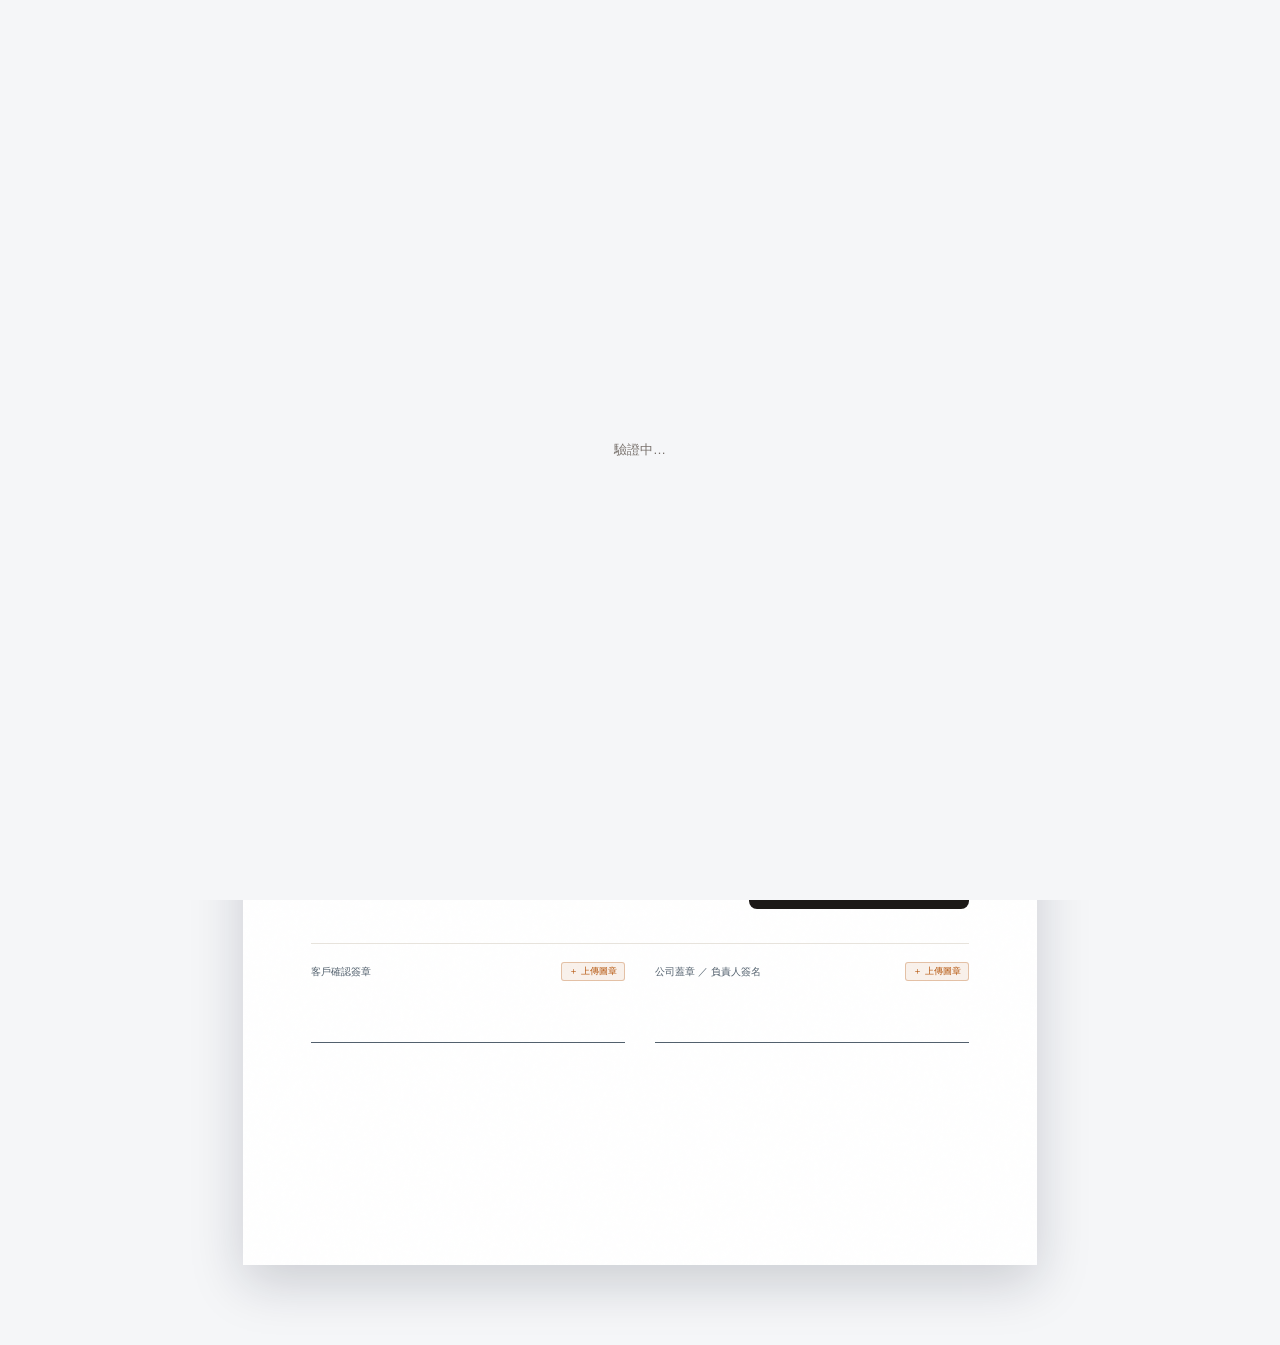
==== index.html @ 14b31a94 "Refresh system UI design" ====
<!DOCTYPE html>
<html lang="zh-TW">
<head>
<meta charset="UTF-8">
<meta http-equiv="Content-Security-Policy" content="default-src 'self' https://*.firebaseapp.com https://*.googleapis.com https://*.gstatic.com https://cdnjs.cloudflare.com https://unpkg.com https://fonts.googleapis.com https://fonts.gstatic.com; script-src 'self' 'unsafe-inline' https://*.gstatic.com https://cdnjs.cloudflare.com https://unpkg.com; style-src 'self' 'unsafe-inline' https://fonts.googleapis.com; img-src 'self' data: blob:; connect-src 'self' https://*.googleapis.com https://*.firebaseio.com wss://*.firebaseio.com https://firestore.googleapis.com; worker-src blob:;">
<meta name="viewport" content="width=device-width, initial-scale=1.0">
<title>報價單產生器</title>
<link href="https://fonts.googleapis.com/css2?family=Noto+Serif+TC:wght@400;500;600;700&family=Noto+Sans+TC:wght@300;400;500;600&family=DM+Serif+Display&family=Playfair+Display:wght@400;600;700&family=Lora:wght@400;500;600&family=Source+Serif+4:wght@300;400;600&family=IBM+Plex+Sans:wght@300;400;500;600&family=IBM+Plex+Mono:wght@400;500&family=Spectral:wght@300;400;600&family=Crimson+Pro:wght@300;400;600&display=swap" rel="stylesheet">
<style>
/* ========== ROOT ========== */
:root {
  --bg: #eeeae4;
  --panel: #1c1917;
  --panel2: #292524;
  --paper: #fdfcfb;
  --ink: #1c1917;
  --ink2: #57534e;
  --ink3: #a8a29e;
  --line: #e7e3dc;
  --acc: #b45309;
  --acc2: #d97706;
  --danger: #dc2626;
  --shadow-lg: 0 8px 12px -2px rgba(0,0,0,.1), 0 24px 56px -8px rgba(0,0,0,.18);
  --r: 6px;
  --font-body: 'Noto Sans TC', 'Microsoft JhengHei', sans-serif;
  --font-serif: 'Noto Serif TC', 'PMingLiU', serif;
  --t-acc: #b45309;
  --t-head-bg: #1c1917;
  --t-head-fg: #fdfcfb;
  --t-line: #c9bfb0;
  --t-title-color: #1c1917;
}
* { box-sizing: border-box; margin: 0; padding: 0; }
body { font-family: var(--font-body); background: var(--bg); color: var(--ink); font-size: 13px; line-height: 1.55; min-height: 100vh; }
::-webkit-scrollbar { width: 6px; height: 6px; }
::-webkit-scrollbar-track { background: transparent; }
::-webkit-scrollbar-thumb { background: #c4bdb6; border-radius: 3px; }

/* ========== TOP BAR ========== */
.topbar {
  background: var(--panel); color: #fafaf9;
  padding: 0 24px; height: 50px;
  display: flex; justify-content: space-between; align-items: center;
  position: sticky; top: 0; z-index: 300;
  border-bottom: 1px solid rgba(255,255,255,.05);
}
.topbar-brand { display: flex; align-items: center; gap: 8px; font-size: 13px; font-weight: 500; color: #e7e5e4; }
.topbar-brand svg { opacity:.6; }
.topbar-actions { display: flex; gap: 7px; align-items: center; }

.btn {
  display: inline-flex; align-items: center; gap: 5px;
  padding: 6px 13px; border-radius: var(--r); border: none;
  font-size: 12px; font-weight: 500; cursor: pointer;
  transition: all .15s; font-family: inherit; white-space: nowrap;
}
.btn-ghost { background: rgba(255,255,255,.07); color: #d6d3d1; border: 1px solid rgba(255,255,255,.12); }
.btn-ghost:hover { background: rgba(255,255,255,.14); color: #fafaf9; }
.btn-amber { background: var(--acc); color: white; }
.btn-amber:hover { background: var(--acc2); }
.btn-red { background: rgba(220,38,38,.12); color: #fca5a5; border: 1px solid rgba(220,38,38,.3); }
.btn-red:hover { background: var(--danger); color: white; }
.btn-sm { padding: 4px 10px; font-size: 11px; }
.btn-green { background: rgba(5,150,105,.15); color: #6ee7b7; border: 1px solid rgba(5,150,105,.4); }
.btn-green:hover { background: #059669; color: white; }

.topbar-nav { display: flex; gap: 2px; }
.nav-tab { padding: 6px 14px; border-radius: var(--r); font-size: 12px; font-weight: 500; color: #a8a29e; cursor: pointer; transition: .15s; text-decoration: none; border: 1px solid transparent; }
.nav-tab:hover { color: #e7e5e4; background: rgba(255,255,255,.06); }
.nav-tab.active { color: var(--acc2); border-color: rgba(217,119,6,.3); background: rgba(180,83,9,.12); }

/* ========== TOOLBAR ========== */
.toolbar {
  background: var(--panel2); padding: 0 24px; height: 42px;
  display: flex; align-items: center;
  position: sticky; top: 50px; z-index: 290;
  border-bottom: 1px solid rgba(255,255,255,.05);
  overflow-x: auto; scrollbar-width: none;
}
.toolbar::-webkit-scrollbar { display: none; }
.tg { display: flex; align-items: center; gap: 5px; padding: 0 13px; border-right: 1px solid rgba(255,255,255,.08); height: 100%; flex-shrink: 0; }
.tg:last-child { border-right: none; }
.tg-label { font-size: 10px; color: #78716c; letter-spacing: .5px; text-transform: uppercase; margin-right: 2px; white-space: nowrap; }
.t-select { background: rgba(255,255,255,.06); color: #d6d3d1; border: 1px solid rgba(255,255,255,.1); border-radius: 4px; padding: 3px 7px; font-size: 11px; cursor: pointer; font-family: inherit; outline: none; }
.t-select:hover { border-color: rgba(255,255,255,.2); }
.theme-pill { padding: 3px 9px; border-radius: 20px; font-size: 10px; font-weight: 500; border: 1px solid rgba(255,255,255,.12); color: #a8a29e; cursor: pointer; transition: .15s; white-space: nowrap; background: none; font-family: inherit; }
.theme-pill:hover { color: #e7e5e4; border-color: rgba(255,255,255,.25); }
.theme-pill.on { color: var(--acc2); border-color: var(--acc2); background: rgba(180,83,9,.15); }
.cswatch { width: 17px; height: 17px; border-radius: 50%; border: 2px solid transparent; cursor: pointer; transition: .15s; flex-shrink: 0; }
.cswatch:hover { transform: scale(1.2); }
.cswatch.on { border-color: white; }
.tax-pill { padding: 3px 9px; border-radius: 20px; font-size: 10px; font-weight: 500; border: 1px solid rgba(255,255,255,.12); color: #a8a29e; cursor: pointer; transition: .15s; background: none; font-family: inherit; }
.tax-pill:hover { color: #e7e5e4; border-color: rgba(255,255,255,.25); }
.tax-pill.on { color: #34d399; border-color: #34d399; background: rgba(52,211,153,.12); }

/* ========== CANVAS ========== */
.canvas { padding: 36px 20px 80px; display: flex; justify-content: center; }

/* ========== PAPER ========== */
.paper {
  background: var(--paper); width: 210mm; min-height: 297mm;
  padding: 14mm 18mm 18mm;
  box-shadow: var(--shadow-lg);
  display: flex; flex-direction: column;
  position: relative; isolation: isolate;
  transition: font-size .2s, font-family .2s;
  overflow: hidden;
}
.paper::before {
  content: ''; position: absolute; inset: 0;
  background-image: url("data:image/svg+xml,%3Csvg viewBox='0 0 200 200' xmlns='http://www.w3.org/2000/svg'%3E%3Cfilter id='n'%3E%3CfeTurbulence type='fractalNoise' baseFrequency='0.9' numOctaves='4' stitchTiles='stitch'/%3E%3C/filter%3E%3Crect width='100%25' height='100%25' filter='url(%23n)' opacity='0.025'/%3E%3C/svg%3E");
  pointer-events: none; z-index: 0; opacity: .6;
}

/* ========== INPUTS ========== */
input, textarea {
  font-family: inherit; font-size: inherit; color: inherit;
  background: transparent; border: 1px dashed transparent;
  padding: 3px 5px; border-radius: 3px;
  outline: none; transition: all .15s; width: 100%;
}
input:hover, textarea:hover { border-color: #d6cfc5; background: rgba(180,83,9,.03); }
input:focus, textarea:focus { border-color: var(--t-acc, var(--acc)); border-style: solid; background: white; box-shadow: 0 0 0 3px rgba(180,83,9,.08); }
textarea { resize: none; overflow: hidden; }
input[type="number"]::-webkit-inner-spin-button { -webkit-appearance: none; }
input[type="date"] { cursor: pointer; }

/* ========================================
   SECTION 1: TOP BANNER (Title + Logo)
======================================== */
.doc-banner {
  display: flex;
  align-items: center;
  justify-content: space-between;
  padding-bottom: 14px;
  margin-bottom: 14px;
  border-bottom: 3px solid var(--t-line, #c9bfb0);
  position: relative; z-index: 1;
}

.banner-title-area {}
.doc-title-text {
  font-family: var(--title-font, 'DM Serif Display', var(--font-serif));
  font-size: var(--title-size, 40px); font-weight: var(--title-weight, 400);
  letter-spacing: var(--title-ls, 10px);
  color: var(--t-title-color, #1c1917);
  line-height: 1;
  border: none; background: transparent; box-shadow: none;
  padding: 0; width: auto; min-width: 140px;
}
.doc-title-text:focus { outline: none; border-bottom: 1.5px solid var(--t-acc, var(--acc)) !important; }
.doc-sub {
  font-size: 9px; letter-spacing: 5px; color: var(--ink3);
  text-transform: uppercase; margin-top: 4px;
}

.banner-logo-area {
  display: flex; flex-direction: column; align-items: flex-end; gap: 4px;
  flex-shrink: 0;
}
.logo-box {
  position: relative;
  width: 140px; height: 70px;
  border: 1.5px dashed #c4bdb6; border-radius: 6px;
  background: #f9f7f4; transition: .15s;
  flex-shrink: 0;
}
.logo-box:hover { border-color: var(--t-acc, var(--acc)); background: #fef9f0; }
.logo-hint { width: 100%; height: 100%; display: flex; flex-direction: column; align-items: center; justify-content: center; font-size: 9px; color: #c4bdb6; text-align: center; line-height: 1.5; cursor: pointer; }
.logo-hint svg { width: 18px; height: 18px; display: block; margin: 0 auto 2px; }
#logo-input { display: none; }
.logo-clear { font-size: 9px; color: #a8a29e; cursor: pointer; display: none; }
.logo-clear:hover { color: var(--danger); }
.logo-resize-handle {
  position: absolute; right: -1px; bottom: -1px; width: 14px; height: 14px;
  cursor: se-resize; background: var(--t-acc, #b45309);
  border-radius: 2px 0 4px 0; z-index: 10; display: none;
  align-items: center; justify-content: center; opacity: 0; transition: opacity .15s;
}
.logo-box:not(.no-logo):hover .logo-resize-handle { opacity: 1; }
.logo-box:not(.no-logo) .logo-resize-handle { display: flex; }

/* ========================================
   SECTION 2: INFO BLOCK (Client | Vendor)
======================================== */
.info-block {
  display: flex;
  gap: 0;
  margin-bottom: 16px;
  border: 1.5px solid var(--t-line, #c9bfb0);
  border-radius: 8px;
  overflow: hidden;
  position: relative; z-index: 1;
}

.info-col { flex: 1; padding: 14px 16px; }
.info-col-client { border-right: 1.5px solid var(--t-line, #c9bfb0); }

.info-col-eyebrow {
  font-size: 9px; letter-spacing: 2.5px; text-transform: uppercase;
  color: var(--t-acc, var(--acc)); font-weight: 700;
  margin-bottom: 10px; padding-bottom: 6px;
  border-bottom: 1px solid var(--t-line, #c9bfb0);
  display: flex; align-items: center; gap: 6px;
}
.info-col-eyebrow svg { opacity: .6; }

.entity-name-input {
  font-size: 15px; font-weight: 700; letter-spacing: .5px;
  font-family: var(--font-serif);
  border: none !important; box-shadow: none !important; background: transparent !important;
  padding: 2px 0 !important; border-radius: 0 !important;
  border-bottom: 1.5px solid var(--t-line, #c9bfb0) !important;
  margin-bottom: 10px; width: 100%;
}
.entity-name-input:focus { border-bottom-color: var(--t-acc, var(--acc)) !important; }
.entity-name-input:hover { background: transparent !important; border-color: transparent transparent var(--t-acc,var(--acc)) transparent !important; }

.fields-grid { display: grid; grid-template-columns: 1fr 1fr; gap: 3px 12px; }
.f-row { display: flex; align-items: baseline; gap: 4px; }
.f-lbl { font-size: 10px; color: var(--ink3); white-space: nowrap; flex-shrink: 0; width: 42px; }
.f-inp { flex: 1; font-size: 12px; }

.info-col-vendor .entity-name-input { text-align: left; }

.eyebrow-db-btn {
  margin-left: 5px; cursor: pointer; opacity: .5;
  display: inline-flex; align-items: center;
  padding: 1px 4px; border-radius: 3px;
  transition: .12s;
}
.eyebrow-db-btn:hover { opacity: 1; background: rgba(180,83,9,.15); color: var(--t-acc,var(--acc)); }

/* ========== META STRIP ========== */
.meta-strip {
  display: flex; gap: 0;
  background: var(--t-head-bg, #1c1917);
  border-radius: var(--r); margin-bottom: 18px;
  overflow: hidden; position: relative; z-index: 1;
}
.meta-item { flex: 1; padding: 8px 13px; border-right: 1px solid rgba(255,255,255,.08); }
.meta-item:last-child { border-right: none; }
.meta-key { font-size: 9px; letter-spacing: 1.5px; text-transform: uppercase; color: #ffffff !important; opacity: 0.85; margin-bottom: 2px; }
.meta-item input { color: #ffffff !important; font-size: 12px; font-weight: 500; }
.meta-item input::placeholder { color: rgba(255,255,255,0.6) !important; }
.meta-item input:hover { background: rgba(255,255,255,.06) !important; border-color: transparent !important; }
.meta-item input:focus { background: rgba(255,255,255,.1) !important; border-color: rgba(255,255,255,.22) !important; box-shadow: none !important; }

/* ========== TABLE ========== */
.item-table { width: 100%; border-collapse: collapse; margin-bottom: 10px; table-layout: fixed; position: relative; z-index: 1; overflow: visible; }
.item-table tbody { position: relative; }
.item-table thead tr { background: var(--t-head-bg, #1c1917); }
.item-table th { padding: 9px 7px; font-size: 10px; font-weight: 600; letter-spacing: 1px; text-transform: uppercase; color: var(--t-head-fg, white); text-align: left; }
.item-table th:first-child { border-radius: 4px 0 0 4px; }
.item-table th:last-child { border-radius: 0 4px 4px 0; }
.item-table td { padding: 5px 7px; border-bottom: 1px solid #ece9e2; vertical-align: middle; }
.item-table tbody tr:hover td { background: #faf7f2; }
.item-table tbody tr:last-child td { border-bottom: none; }
.th-no { width: 4%; text-align: center; }
.th-name { width: 42%; }
.th-qty { width: 9%; text-align: center; }
.th-unit { width: 9%; text-align: center; }
.th-price { width: 14%; text-align: right; }
.th-amt { width: 14%; text-align: right; }
.th-del { width: 28px; min-width: 28px; padding: 0; }
.td-no { text-align: center; color: var(--ink3); font-size: 11px; font-family: monospace; }
.td-qty input, .td-unit input { text-align: center; }
.td-price input { text-align: right; }
.td-amt { text-align: right; font-family: monospace; font-size: 12px; font-weight: 500; }
.item-table td input, .item-table td textarea { text-align: center; }
.item-table td.td-name input, .item-table td.td-name textarea { text-align: left; }
.item-table td.td-price input { text-align: right; }
.item-table td.td-amt { text-align: right; }
.td-name textarea { min-height: 26px; font-size: 12px; line-height: 1.5; }
.btn-del-row { background: transparent; border: none; cursor: pointer; color: #d6cfc5; padding: 4px; border-radius: 3px; transition: .15s; display: flex; align-items: center; }
.btn-del-row:hover { color: var(--danger); background: #fee2e2; }

.td-del-float { width: 28px; min-width: 28px; padding: 0 2px; border: none; text-align: center; vertical-align: middle; }
.row-del-btn { background: transparent; border: none; cursor: pointer; color: transparent; padding: 3px 4px; border-radius: 3px; transition: color .15s, background .15s; display: inline-flex; align-items: center; line-height: 0; }
.item-table tbody tr:hover .row-del-btn { color: #d6cfc5; }
.row-del-btn:hover { color: var(--danger) !important; background: #fee2e2; }
.btn-add-row { width: 100%; padding: 8px; font-family: inherit; font-size: 11px; color: var(--ink3); background: transparent; border: 1px dashed #d6cfc5; border-radius: var(--r); cursor: pointer; transition: .15s; margin-bottom: 22px; letter-spacing: .5px; }
.btn-add-row:hover { border-color: var(--t-acc, var(--acc)); color: var(--t-acc, var(--acc)); background: rgba(180,83,9,.04); }

/* ========== SUMMARY ========== */
.s-row { display: flex; justify-content: space-between; align-items: center; padding: 5px 0; font-size: 12px; color: var(--ink2); }
.s-row.bordered { border-bottom: 1px dashed #ece9e2; }
.s-val { font-family: monospace; }
.s-total { margin-top: 8px; padding: 10px 14px; background: var(--t-head-bg, #1c1917); border-radius: var(--r); display: flex; justify-content: space-between; align-items: center; }
.s-total-label { font-size: 11px; letter-spacing: 1px; text-transform: uppercase; color: #ffffff !important; opacity: 1 !important; font-weight: bold; }
.s-total-val { font-size: 18px; font-weight: 700; color: #ffffff !important; font-family: monospace; opacity: 1 !important; }

/* ========== BOTTOM WRAP (notes + summary side by side) ========== */
.bottom-wrap { display: flex; gap: 24px; align-items: flex-start; margin-bottom: 22px; position: relative; z-index: 1; }
.notes-side { flex: 2; }
.notes-label { font-size: 10px; letter-spacing: 2px; text-transform: uppercase; color: var(--ink3); margin-bottom: 7px; }
.notes-side textarea { font-size: 11px; line-height: 1.8; color: var(--ink2); min-height: 80px; }
.summary-side { flex: 1; min-width: 220px; }
.summary-box { width: 100%; }

/* ========== TABLE TOOLBAR ========== */
.table-toolbar { display: flex; align-items: center; gap: 7px; margin-bottom: 8px; position: relative; z-index: 1; }
.table-toolbar-label { font-size: 10px; color: var(--ink3); letter-spacing: 1px; text-transform: uppercase; }
.col-toggle-btn { padding: 3px 10px; border-radius: 20px; font-size: 10px; font-weight: 500; border: 1px solid #d6cfc5; color: var(--ink3); background: none; cursor: pointer; font-family: inherit; transition: .15s; }
.col-toggle-btn:hover { border-color: var(--t-acc,var(--acc)); color: var(--t-acc,var(--acc)); }
.col-toggle-btn.on { background: rgba(180,83,9,.08); border-color: var(--t-acc,var(--acc)); color: var(--t-acc,var(--acc)); }

/* ========== FOOTER (sign boxes) ========== */
.doc-footer { margin-top: 12px; padding-top: 18px; border-top: 1px solid #e7e3dc; display: flex; gap: 30px; position: relative; z-index: 1; }
.sign-box { flex: 1; }
.sign-box .sign-label { font-size: 10px; letter-spacing: 1px; color: var(--ink2); margin-bottom: 8px; display: block; }
.sign-area { height: 56px; border-bottom: 1px solid var(--ink2); }

/* ========================================
   THEMES
======================================== */
.paper.t-classic { --t-acc:#b45309; --t-head-bg:#1c1917; --t-head-fg:#fdfcfb; --t-line:#c9bfb0; --t-title-color:#1c1917; }
.paper.t-navy    { --t-acc:#1e40af; --t-head-bg:#1e3a5f; --t-head-fg:#e0f2fe; --t-line:#93c5fd; --t-title-color:#1e3a5f; }
.paper.t-forest  { --t-acc:#065f46; --t-head-bg:#064e3b; --t-head-fg:#d1fae5; --t-line:#6ee7b7; --t-title-color:#064e3b; }
.paper.t-crimson { --t-acc:#9f1239; --t-head-bg:#881337; --t-head-fg:#ffe4e6; --t-line:#fda4af; --t-title-color:#881337; }
.paper.t-slate   { --t-acc:#475569; --t-head-bg:#334155; --t-head-fg:#f1f5f9; --t-line:#94a3b8; --t-title-color:#1e293b; }

/* ========================================
   CLIENT DB OVERLAY
======================================== */
.overlay { position: fixed; inset: 0; background: rgba(0,0,0,.6); backdrop-filter: blur(5px); z-index: 500; display: none; align-items: flex-start; justify-content: center; padding-top: 70px; }
.overlay.open { display: flex; }
.db-panel { background: #1c1917; color: #e7e5e4; width: 680px; border-radius: 12px; box-shadow: 0 32px 80px rgba(0,0,0,.55); overflow: hidden; animation: sd .2s ease; display: flex; flex-direction: column; max-height: calc(100vh - 100px); }
@keyframes sd { from { transform: translateY(-18px); opacity:0; } to { transform:translateY(0); opacity:1; } }
.db-head { padding: 16px 22px; background: #0c0a09; display: flex; justify-content: space-between; align-items: center; border-bottom: 1px solid rgba(255,255,255,.07); flex-shrink: 0; }
.db-head h2 { font-size: 14px; font-weight: 500; display: flex; align-items: center; gap: 8px; }
.db-head-sub { font-size: 10px; letter-spacing: 2px; color: #57534e; text-transform: uppercase; }
.db-head-actions { display: flex; gap: 7px; align-items: center; }
.db-toolbar { padding: 12px 20px; background: #141210; display: flex; gap: 8px; align-items: center; border-bottom: 1px solid rgba(255,255,255,.05); flex-shrink: 0; }
.db-search-input { flex: 1; background: rgba(255,255,255,.06) !important; border: 1px solid rgba(255,255,255,.1) !important; border-style: solid !important; color: #e7e5e4 !important; padding: 7px 11px !important; border-radius: 5px !important; font-size: 12px; }
.db-search-input::placeholder { color: #57534e; }
.db-search-input:focus { border-color: var(--acc) !important; background: rgba(255,255,255,.09) !important; box-shadow: 0 0 0 2px rgba(180,83,9,.2) !important; }
.import-zone { padding: 10px 20px; background: rgba(5,150,105,.06); border-bottom: 1px solid rgba(5,150,105,.15); display: flex; align-items: center; gap: 10px; flex-shrink: 0; }
.import-zone-icon { font-size: 18px; }
.import-zone-text { flex: 1; }
.import-zone-title { font-size: 12px; font-weight: 500; color: #6ee7b7; margin-bottom: 1px; }
.import-zone-desc { font-size: 10px; color: #57534e; }
.import-drop { border: 1.5px dashed rgba(52,211,153,.3); border-radius: 6px; padding: 6px 12px; font-size: 11px; color: #34d399; cursor: pointer; transition: .15s; background: rgba(52,211,153,.06); font-family: inherit; white-space: nowrap; }
.import-drop:hover { border-color: #34d399; background: rgba(52,211,153,.12); }
#xl-input { display: none; }
.dl-tpl { font-size: 10px; color: #57534e; cursor: pointer; white-space: nowrap; }
.dl-tpl:hover { color: #a8a29e; }
.db-list { flex: 1; overflow-y: auto; }
.db-empty { padding: 36px; text-align: center; color: #57534e; font-size: 13px; line-height: 1.7; }
.db-card { padding: 14px 20px; border-bottom: 1px solid rgba(255,255,255,.05); display: flex; justify-content: space-between; align-items: flex-start; transition: .12s; }
.db-card:hover { background: rgba(255,255,255,.04); }
.db-card-info { flex: 1; cursor: pointer; padding-right: 15px; }
.db-card-name { font-size: 14px; font-weight: 600; color: #fafaf9; margin-bottom: 2px; display: flex; align-items: center; gap: 10px; }
.db-card-sub { font-size: 11px; color: #78716c; line-height: 1.5; margin-top: 4px; }
.db-card-actions { display: flex; gap: 6px; flex-shrink: 0; align-items: flex-start; }
.db-foot { padding: 12px 20px; background: #141210; border-top: 1px solid rgba(255,255,255,.05); display: flex; justify-content: space-between; align-items: center; flex-shrink: 0; }
.db-count { font-size: 11px; color: #57534e; }
.import-msg { padding: 8px 20px; font-size: 11px; text-align: center; display: none; flex-shrink: 0; }
.import-msg.success { background: rgba(5,150,105,.1); color: #34d399; display: block; border: 1px solid rgba(5,150,105,.2); }
.import-msg.error { background: rgba(220,38,38,.1); color: #dc2626; display: block; border: 1px solid rgba(220,38,38,.2); }

/* ========================================
   SAVE MODAL
======================================== */
.save-overlay { position: fixed; inset: 0; background: rgba(0,0,0,.6); backdrop-filter: blur(5px); z-index: 600; display: none; align-items: center; justify-content: center; }
.save-overlay.open { display: flex; }
.save-box { background: #1c1917; color: #e7e5e4; width: 360px; border-radius: 10px; padding: 24px; box-shadow: 0 24px 60px rgba(0,0,0,.55); animation: sd .15s ease; }
.save-box h3 { font-size: 14px; font-weight: 600; margin-bottom: 16px; }
.sf { margin-bottom: 11px; }
.sf label { display: block; font-size: 10px; color: #78716c; margin-bottom: 4px; letter-spacing: .5px; }
.sf input { background: rgba(255,255,255,.07) !important; border: 1px solid rgba(255,255,255,.12) !important; border-style: solid !important; color: #e7e5e4 !important; padding: 7px 10px !important; border-radius: 5px !important; font-size: 13px; width: 100%; }
.sf input:focus { border-color: var(--acc) !important; background: rgba(255,255,255,.1) !important; box-shadow: 0 0 0 2px rgba(180,83,9,.2) !important; }
.save-actions { display: flex; gap: 8px; margin-top: 18px; justify-content: flex-end; }

/* ========== SPACING OVERLAY ========== */
.sp-row { display:flex; align-items:center; gap:10px; margin-bottom:10px; }
.sp-label { font-size:11px; color:#a8a29e; width:110px; flex-shrink:0; }
.sp-range { flex:1; accent-color:var(--acc); cursor:pointer; }
.sp-val { font-size:11px; color:#e7e5e4; width:38px; text-align:right; font-family:monospace; flex-shrink:0; }

/* ========== CUSTOM COL CHIP ========== */
.custom-col-chip { display:inline-flex; align-items:center; gap:5px; padding:2px 8px; border-radius:12px; font-size:10px; background:rgba(180,83,9,.12); border:1px solid rgba(180,83,9,.35); color:var(--t-acc,var(--acc)); cursor:default; }
.custom-col-chip-del { cursor:pointer; opacity:.6; font-size:11px; }
.custom-col-chip-del:hover { opacity:1; color:var(--danger); }

/* ========== FIELD STYLE OVERLAY ========== */
.field-style-overlay { position: fixed; inset: 0; background: rgba(0,0,0,.55); backdrop-filter: blur(5px); z-index: 700; display: none; align-items: flex-start; justify-content: center; padding-top: 80px; }
.field-style-overlay.open { display: flex; }
.fs-panel { background: #1c1917; color: #e7e5e4; width: 500px; border-radius: 10px; box-shadow: 0 32px 80px rgba(0,0,0,.55); overflow: hidden; animation: sd .18s ease; }
.fs-head { padding: 14px 20px; background: #0c0a09; display: flex; justify-content: space-between; align-items: center; border-bottom: 1px solid rgba(255,255,255,.07); }
.fs-head h3 { font-size: 13px; font-weight: 500; }
.fs-body { padding: 16px 20px; display: flex; flex-direction: column; gap: 12px; }
.fs-row { display: flex; align-items: center; gap: 10px; }
.fs-target-label { font-size: 11px; color: #a8a29e; width: 100px; flex-shrink: 0; }
.fs-row select { background: rgba(255,255,255,.07); color: #e7e5e4; border: 1px solid rgba(255,255,255,.12); border-radius: 4px; padding: 4px 8px; font-size: 11px; font-family: inherit; cursor: pointer; }
.fs-row select:focus { outline: none; border-color: var(--acc); }
.fs-divider { height: 1px; background: rgba(255,255,255,.06); margin: 4px 0; }

/* ========== INLINE FIELD STYLE TOOLBAR ========== */
#inline-toolbar { position: fixed; z-index: 800; background: #0c0a09; border: 1px solid rgba(255,255,255,.15); border-radius: 8px; box-shadow: 0 8px 32px rgba(0,0,0,.55); display: none; align-items: center; gap: 2px; padding: 4px 6px; pointer-events: auto; animation: itb .12s ease; white-space: nowrap; }
@keyframes itb { from { opacity:0; transform:translateY(4px); } to { opacity:1; transform:translateY(0); } }
#inline-toolbar.visible { display: flex; }
.itb-sep { width: 1px; height: 18px; background: rgba(255,255,255,.1); margin: 0 3px; flex-shrink:0; }
.itb-label { font-size: 9px; color: #57534e; letter-spacing: .5px; text-transform: uppercase; padding: 0 3px; }
.itb-select { background: rgba(255,255,255,.07); color: #d6d3d1; border: 1px solid rgba(255,255,255,.1); border-radius: 4px; padding: 2px 5px; font-size: 10px; cursor: pointer; font-family: inherit; max-width: 110px; }
.itb-select:focus { outline: none; border-color: var(--acc); }
.itb-btn { background: rgba(255,255,255,.06); color: #a8a29e; border: 1px solid rgba(255,255,255,.08); border-radius: 4px; padding: 2px 6px; font-size: 10px; cursor: pointer; font-family: inherit; transition: .12s; line-height: 1.4; }
.itb-btn:hover { background: rgba(255,255,255,.14); color: #fafaf9; }
.itb-btn.on { background: rgba(180,83,9,.18); border-color: var(--acc); color: var(--acc2); }
.itb-color { width: 18px; height: 18px; border-radius: 3px; border: 1px solid rgba(255,255,255,.2); cursor: pointer; padding: 0; background: none; }
.itb-color-input { width: 0; height: 0; opacity: 0; position: absolute; pointer-events:none; }
.itb-close { background: none; border: none; color: #57534e; cursor: pointer; font-size: 13px; padding: 1px 3px; line-height:1; }
.itb-close:hover { color: #fca5a5; }

/* ========== TABLE COLUMN DRAG/RESIZE ========== */
.item-table th { position: relative; user-select: none; }
.col-resize-handle { position: absolute; right: 0; top: 10%; bottom: 10%; width: 4px; cursor: col-resize; background: rgba(255,255,255,.18); border-radius: 2px; transition: background .15s, width .15s; z-index: 2; }
.col-resize-handle:hover { background: var(--acc2); width: 5px; }
.col-resize-handle.dragging { background: var(--acc2); width: 5px; }
.drag-dot { position: absolute; left: 5px; top: 50%; transform: translateY(-50%); font-size: 10px; color: rgba(255,255,255,.3); line-height: 1; pointer-events: none; transition: color .15s; user-select: none; }
.item-table th[draggable="true"]:hover .drag-dot { color: rgba(255,255,255,.75); }
.item-table th[draggable="true"] { cursor: grab; padding-left: 18px !important; }
.item-table th[draggable="true"]:active { cursor: grabbing; }
.item-table th.drag-over { background: rgba(180,83,9,.25) !important; outline: 2px dashed var(--acc2); outline-offset: -2px; }
.item-table th.dragging-col { opacity: .35; background: rgba(255,255,255,.04) !important; }
.col-order-hint { font-size: 9px; color: #57534e; letter-spacing: .5px; padding: 0 4px; white-space: nowrap; }
.th-input { background: transparent; border: none; color: inherit; font-size: inherit; font-weight: inherit; letter-spacing: inherit; text-transform: inherit; font-family: inherit; padding: 0; margin: 0; width: 100%; outline: none; cursor: text; text-align: inherit; }
.th-input:hover { background: rgba(255,255,255,.08); border-radius: 3px; }
.th-input:focus { background: rgba(255,255,255,.12); border-radius: 3px; box-shadow: 0 0 0 2px rgba(180,83,9,.5); }
.th-input::placeholder { color: rgba(255,255,255,.25); font-weight: 400; text-transform: none; letter-spacing: 0; }

@media print {
  @page { size: A4; margin: 0; }
  body { background: white; -webkit-print-color-adjust: exact; print-color-adjust: exact; }
  .topbar, .toolbar, .btn-add-row, .th-del, .td-del, .td-del-float, .row-del-btn, .overlay, .save-overlay, .field-style-overlay, .table-toolbar, #inline-toolbar, .col-resize-handle, .drag-dot, .logo-resize-handle { display: none !important; }
  .canvas { padding: 0; display: block; }
  .paper { box-shadow: none; width: 210mm; min-height: unset !important; height: auto !important; padding: 12mm 16mm; margin: 0; }
  input, textarea { border: none !important; background: transparent !important; box-shadow: none !important; resize: none; }
  input::placeholder, textarea::placeholder { color: transparent; }
  .meta-item input, .meta-item input:focus { color: #ffffff !important; background: transparent !important; }
  textarea { overflow: visible !important; white-space: pre-wrap !important; }
  .td-name textarea { min-height: unset !important; white-space: pre-wrap !important; overflow: visible !important; display: block !important; width: 100% !important; }
  .item-table textarea { display: none !important; }
  .print-cell-text { display: block !important; white-space: pre-wrap !important; word-break: break-word !important; font-size: inherit !important; font-family: inherit !important; line-height: inherit !important; padding: 0 !important; margin: 0 !important; width: 100% !important; height: auto !important; text-align: left; }
  .item-table td input, .item-table td textarea { text-align: center !important; }
  .item-table td.td-name input, .item-table td.td-name textarea { text-align: left !important; }
  .item-table td.td-price input { text-align: right !important; }
  .item-table td.td-amt { text-align: right !important; }
  .item-table td { vertical-align: top !important; padding-top: 4px !important; padding-bottom: 4px !important; height: auto !important; overflow: visible !important; }
  .item-table td input { white-space: pre-wrap !important; word-break: break-word !important; overflow: visible !important; }
  .item-table { table-layout: fixed !important; width: 100% !important; }
  .item-table th, .item-table td { word-wrap: break-word !important; overflow-wrap: break-word !important; overflow: visible !important; }
  .item-table tbody tr { page-break-inside: avoid; height: auto !important; }
  .sign-size-row { display: none !important; }
  .sign-images img { border: none !important; background: transparent !important; }
  .sign-upload-btn { display: none !important; }
  #meta-toggle-bar { display: none !important; }
  .sign-img-del { display: none !important; }
  .logo-hint { display: none !important; }
  .logo-clear { display: none !important; }
  .banner-logo-area { pointer-events: none; }
  .logo-box { border: none !important; background: transparent !important; }
  .logo-box.no-logo { display: none !important; }
  .info-block { border-color: #ccc !important; }
  .info-col-client { border-color: #ccc !important; }
  .sign-area { height: 56px; border-bottom: 1px solid #333; }
  .th-input { pointer-events: none; padding-left: 0 !important; }
  #wm-layer { display: block !important; pointer-events: none !important; }
  #wm-layer[style*="display: none"] { display: none !important; }
}

/* ========== PRINT PREVIEW ========== */
#page-boundary {
  display:none; position:absolute; top:0; left:0;
  width:100%; height:297mm;
  border:2.5px dashed rgba(245,158,11,.65);
  pointer-events:none; z-index:100; box-sizing:border-box;
}
#page-boundary::after {
  content:'A4 列印範圍';
  position:absolute; bottom:-1px; right:10px;
  font-size:9px; letter-spacing:1.5px; color:rgba(245,158,11,.85);
  background:var(--paper,#fdfcfb); padding:0 6px;
  font-family:monospace; text-transform:uppercase;
}
#page-boundary.over { border-color:rgba(248,113,113,.75); }
#page-boundary.over::after { content:'⚠ 內容已超出 A4'; color:rgba(248,113,113,.9); }
#page-boundary.visible { display:block; }
#print-preview-bar {
  display:none; position:fixed; bottom:20px; left:50%; transform:translateX(-50%);
  background:#0c0a09; color:#e7e5e4;
  border:1px solid rgba(255,255,255,.15); border-radius:12px;
  padding:9px 18px; font-size:11px; z-index:9999;
  box-shadow:0 8px 40px rgba(0,0,0,.6);
  align-items:center; gap:14px; white-space:nowrap;
}
#print-preview-bar.visible { display:flex; }
.ppb-dot { width:8px; height:8px; border-radius:50%; background:#f59e0b; flex-shrink:0; transition:.3s; }
.ppb-dot.ok { background:#34d399; }
.ppb-dot.over { background:#f87171; animation:ppb-pulse .8s ease infinite alternate; }
@keyframes ppb-pulse { from{opacity:1} to{opacity:.4} }
.ppb-text { font-size:11px; }
.ppb-text.ok { color:#34d399; }
.ppb-text.over { color:#f87171; }
.ppb-text.warn { color:#f59e0b; }
.ppb-sep { width:1px; height:16px; background:rgba(255,255,255,.1); }
.ppb-label { color:#78716c; font-size:10px; }
.ppb-val { font-family:monospace; color:#e7e5e4; }
.ppb-close { background:none; border:none; color:#57534e; cursor:pointer; font-size:15px; padding:0 2px; line-height:1; margin-left:2px; }
.ppb-close:hover { color:#fca5a5; }

  /* ── auth loading overlay ── */
  #auth-overlay{position:fixed;inset:0;background:var(--bg,#eeeae4);z-index:9999;display:flex;align-items:center;justify-content:center;font-size:13px;color:#78716c;}
</style>
<link rel="stylesheet" href="ui-redesign.css">

<script src="https://cdnjs.cloudflare.com/ajax/libs/html2canvas/1.4.1/html2canvas.min.js"></script>

<script src="roles.js"></script>

<script type="module">
  import { initializeApp } from "https://www.gstatic.com/firebasejs/10.12.2/firebase-app.js";
  import { getAuth, onAuthStateChanged, signOut } from "https://www.gstatic.com/firebasejs/10.12.2/firebase-auth.js";

  const firebaseConfig = {
    apiKey: "AIzaSyC-hhAqJM26bYaO_lcA17ERGSU7V1RmlYM",
    authDomain: "company-system-6ea1a.firebaseapp.com",
    projectId: "company-system-6ea1a"
  };
  const app = initializeApp(firebaseConfig);
  const auth = getAuth(app);

  onAuthStateChanged(auth, async (user) => {
    if (!user) {
      window.location.href = 'login.html';
    } else {
      try {
        // 動態載入 Firestore 來抓取權限
        const { getFirestore, doc, getDoc } = await import("https://www.gstatic.com/firebasejs/10.12.2/firebase-firestore.js");
        const db = getFirestore(app);
        const userDoc = await getDoc(doc(db, 'users', user.uid));
        const userData = userDoc.exists() ? userDoc.data() : {};
        
        const myRole = userData.role || 'viewer';
        const myName = user.displayName || user.email.split('@')[0];
        const myPerms = userData.permissions || {}; // 抓出權限矩陣

        // 將 myPerms 作為第四個參數傳入
        window.RoleGuard.setSession(user.uid, myRole, myName, myPerms);

        // 若無權限會被踢回首頁或可進入的頁面
        if (!window.RoleGuard.guardPage()) return; 
        window.RoleGuard.applyAll();
        
        var ov = document.getElementById('auth-overlay');
        if (ov) ov.remove();
      } catch (e) {
        console.error("權限載入失敗", e);
      }
    }
  });

  window.logout = function() {
    window.RoleGuard.clearSession();
    signOut(auth).then(() => { window.location.href = 'login.html'; });
  };
</script>
</head>
<body>
<div id="auth-overlay">驗證中…</div>

<header class="topbar">
  <div class="topbar-brand">
    <svg width="18" height="18" fill="none" stroke="currentColor" viewBox="0 0 24 24"><path stroke-linecap="round" stroke-linejoin="round" stroke-width="1.5" d="M9 12h6m-6 4h6m2 5H7a2 2 0 01-2-2V5a2 2 0 012-2h5.586a1 1 0 01.707.293l5.414 5.414a1 1 0 01.293.707V19a2 2 0 01-2 2z"/></svg>
    報價單產生器
  </div>
  <div class="topbar-nav">
    <a href="index.html" class="nav-tab active">報價單</a>
    <a href="project.html" class="nav-tab">專案進度</a>
    <a href="cost.html" class="nav-tab">成本計算</a>
    <a href="inventory.html" class="nav-tab">器材庫存</a>
    <a href="contacts.html" class="nav-tab">客戶與廠商管理</a>
    <a href="admin-roles.html" class="nav-tab">帳號管理</a>
  </div>
  <div class="topbar-actions">
    <span id="user-display-name" style="display:none;"></span>
    <span id="role-badge" style="display:none;"></span>
    <button class="btn btn-ghost" onclick="openDB()">
      <svg width="13" height="13" fill="none" stroke="currentColor" viewBox="0 0 24 24"><path stroke-linecap="round" stroke-linejoin="round" stroke-width="2" d="M17 20h5v-2a3 3 0 00-5.356-1.857M17 20H7m10 0v-2c0-.656-.126-1.283-.356-1.857M7 20H2v-2a3 3 0 015.356-1.857M7 20v-2c0-.656.126-1.283.356-1.857m0 0a5.002 5.002 0 019.288 0M15 7a3 3 0 11-6 0 3 3 0 016 0z"/></svg>
      客戶資料庫
    </button>
    <button class="btn btn-ghost" onclick="openVendorDB()">
      <svg width="13" height="13" fill="none" stroke="currentColor" viewBox="0 0 24 24"><path stroke-linecap="round" stroke-linejoin="round" stroke-width="2" d="M19 21V5a2 2 0 00-2-2H7a2 2 0 00-2 2v16m14 0h2m-2 0h-5m-9 0H3m2 0h5M9 7h1m-1 4h1m4-4h1m-1 4h1m-5 10v-5a1 1 0 011-1h2a1 1 0 011 1v5m-4 0h4"/></svg>
      報價方資料庫
    </button>
    <button class="btn btn-ghost" onclick="saveCurrentClient()">
      <svg width="13" height="13" fill="none" stroke="currentColor" viewBox="0 0 24 24"><path stroke-linecap="round" stroke-linejoin="round" stroke-width="2" d="M8 7H5a2 2 0 00-2 2v9a2 2 0 002 2h14a2 2 0 002-2V9a2 2 0 00-2-2h-3m-1 4l-3 3m0 0l-3-3m3 3V4"/></svg>
      儲存客戶
    </button>
    <button class="btn btn-ghost" onclick="saveCurrentVendor()">
      <svg width="13" height="13" fill="none" stroke="currentColor" viewBox="0 0 24 24"><path stroke-linecap="round" stroke-linejoin="round" stroke-width="2" d="M8 7H5a2 2 0 00-2 2v9a2 2 0 002 2h14a2 2 0 002-2V9a2 2 0 00-2-2h-3m-1 4l-3 3m0 0l-3-3m3 3V4"/></svg>
      儲存報價方
    </button>
    
    <div style="position:relative;display:inline-flex;" id="export-dropdown-wrap" data-role-section="quote-export">
      <button class="btn btn-amber" onclick="toggleExportDropdown()" id="export-dropdown-btn" style="gap:5px;">
        <svg width="13" height="13" fill="none" stroke="currentColor" viewBox="0 0 24 24"><path stroke-linecap="round" stroke-linejoin="round" stroke-width="2" d="M17 17h2a2 2 0 002-2v-4a2 2 0 00-2-2H5a2 2 0 00-2 2v4a2 2 0 002 2h2m2 4h6a2 2 0 002-2v-4a2 2 0 00-2-2H9a2 2 0 00-2 2v4a2 2 0 002 2zm8-12V5a2 2 0 00-2-2H9a2 2 0 00-2 2v4h10z"/></svg>
        匯出 / 列印
        <svg width="9" height="9" fill="none" stroke="currentColor" viewBox="0 0 24 24" style="opacity:.6"><path stroke-linecap="round" stroke-linejoin="round" stroke-width="3" d="M19 9l-7 7-7-7"/></svg>
      </button>
      <div id="export-dropdown-menu" style="display:none;position:absolute;top:calc(100% + 6px);right:0;background:#1c1917;border:1px solid rgba(255,255,255,.12);border-radius:8px;box-shadow:0 8px 32px rgba(0,0,0,.5);min-width:175px;z-index:500;overflow:hidden;">
        <div style="padding:6px 0;">
          <div style="padding:5px 13px 3px;font-size:9px;color:#57534e;letter-spacing:.8px;text-transform:uppercase;">列印 / PDF</div>
          <button onclick="doPrint();closeExportDropdown()" style="display:flex;align-items:center;gap:8px;width:100%;padding:8px 14px;background:none;border:none;color:#d6d3d1;font-size:12px;cursor:pointer;font-family:inherit;text-align:left;transition:.12s;" onmouseover="this.style.background='rgba(255,255,255,.07)'" onmouseout="this.style.background='none'">
            <svg width="13" height="13" fill="none" stroke="currentColor" viewBox="0 0 24 24"><path stroke-linecap="round" stroke-linejoin="round" stroke-width="2" d="M17 17h2a2 2 0 002-2v-4a2 2 0 00-2-2H5a2 2 0 00-2 2v4a2 2 0 002 2h2m2 4h6a2 2 0 002-2v-4a2 2 0 00-2-2H9a2 2 0 00-2 2v4a2 2 0 002 2zm8-12V5a2 2 0 00-2-2H9a2 2 0 00-2 2v4h10z"/></svg>
            列印 / 儲存 PDF
          </button>
          <div style="height:1px;background:rgba(255,255,255,.07);margin:3px 0;"></div>
          <div style="padding:5px 13px 3px;font-size:9px;color:#57534e;letter-spacing:.8px;text-transform:uppercase;">匯出圖片</div>
          <button onclick="exportAsImage('png');closeExportDropdown()" style="display:flex;align-items:center;gap:8px;width:100%;padding:8px 14px;background:none;border:none;color:#d6d3d1;font-size:12px;cursor:pointer;font-family:inherit;text-align:left;transition:.12s;" onmouseover="this.style.background='rgba(255,255,255,.07)'" onmouseout="this.style.background='none'">
            <svg width="13" height="13" fill="none" stroke="currentColor" viewBox="0 0 24 24"><rect x="3" y="3" width="18" height="18" rx="2" stroke-width="2"/><circle cx="8.5" cy="8.5" r="1.5" stroke-width="2"/><path stroke-linecap="round" stroke-linejoin="round" stroke-width="2" d="M21 15l-5-5L5 21"/></svg>
            匯出 PNG 圖片
          </button>
          <button onclick="exportAsImage('jpeg');closeExportDropdown()" style="display:flex;align-items:center;gap:8px;width:100%;padding:8px 14px;background:none;border:none;color:#d6d3d1;font-size:12px;cursor:pointer;font-family:inherit;text-align:left;transition:.12s;" onmouseover="this.style.background='rgba(255,255,255,.07)'" onmouseout="this.style.background='none'">
            <svg width="13" height="13" fill="none" stroke="currentColor" viewBox="0 0 24 24"><rect x="3" y="3" width="18" height="18" rx="2" stroke-width="2"/><circle cx="8.5" cy="8.5" r="1.5" stroke-width="2"/><path stroke-linecap="round" stroke-linejoin="round" stroke-width="2" d="M21 15l-5-5L5 21"/></svg>
            匯出 JPG 圖片
          </button>
        </div>
      </div>
    </div>
    <div style="width:1px;height:16px;background:rgba(255,255,255,0.15);margin:0 4px;"></div>
    <div id="cloud-status" style="display:flex;align-items:center;gap:5px;font-size:10px;color:#78716c;letter-spacing:.3px;padding:0 4px;">
      <span id="cloud-dot" style="width:6px;height:6px;border-radius:50%;background:#78716c;flex-shrink:0;transition:background .4s;"></span>
      <span id="cloud-label">連線中…</span>
    </div>
    <div style="width:1px;height:16px;background:rgba(255,255,255,0.15);margin:0 4px;"></div>
    <button class="btn btn-ghost" style="color: #fca5a5; border-color: rgba(220,38,38,0.3); padding: 4px 10px;" onclick="logout()">登出</button>
  </div>
</header>

<div class="toolbar">
  <div class="tg">
    <span class="tg-label">紙張</span>
    <select class="t-select" onchange="setPaperBg(this.value)">
      <option value="#fdfcfb">純白</option>
      <option value="#faf8f4" selected>米白</option>
      <option value="#f5f0e8">暖米</option>
      <option value="#f0f4f8">冷白</option>
      <option value="#f3f4f6">淡灰</option>
      <option value="#e8f5e9">薄荷</option>
      <option value="#fce4ec">淡粉</option>
    </select>
  </div>
  <div class="tg">
    <span class="tg-label">字級</span>
    <select class="t-select" onchange="setPaperStyle('fontSize',this.value+'px')">
      <option value="11">11px</option>
      <option value="12">12px</option>
      <option value="13" selected>13px</option>
      <option value="14">14px</option>
      <option value="15">15px</option>
      <option value="16">16px</option>
    </select>
  </div>
  <div class="tg">
    <span class="tg-label">字體</span>
    <select class="t-select" onchange="setPaperStyle('fontFamily',this.value)">
      <option value="'Noto Sans TC','Microsoft JhengHei',sans-serif">黑體 Noto Sans</option>
      <option value="'Noto Serif TC','PMingLiU',serif">明體 Noto Serif</option>
      <option value="'IBM Plex Sans','Microsoft JhengHei',sans-serif">IBM Plex Sans</option>
      <option value="'IBM Plex Mono',monospace">IBM Plex Mono</option>
      <option value="'Lora',serif">Lora</option>
      <option value="'Spectral',serif">Spectral</option>
      <option value="'Crimson Pro',serif">Crimson Pro</option>
      <option value="'Source Serif 4',serif">Source Serif 4</option>
      <option value="'Playfair Display',serif">Playfair Display</option>
    </select>
  </div>
  <div class="tg">
    <span class="tg-label">行高</span>
    <select class="t-select" onchange="setPaperStyle('lineHeight',this.value)">
      <option value="1.3">1.3 緊湊</option>
      <option value="1.4">1.4</option>
      <option value="1.55" selected>1.55 標準</option>
      <option value="1.7">1.7</option>
      <option value="1.85">1.85 寬鬆</option>
      <option value="2.0">2.0</option>
    </select>
  </div>
  <div class="tg">
    <span class="tg-label">浮水印</span>
    <button class="theme-pill" onclick="document.getElementById('wm-input').click()">
      ＋ 上傳圖片
    </button>
    <button class="theme-pill" id="wm-setting-btn" onclick="openWatermark()" style="display:none">⚙ 設定</button>
    <button class="theme-pill" id="wm-clear-btn" onclick="clearWatermark()" style="display:none;color:#fca5a5;border-color:rgba(220,38,38,.4)">✕ 移除</button>
    <input type="file" id="wm-input" accept="image/*" style="display:none" onchange="handleWatermark(event)">
  </div>
  <div class="tg">
    <span class="tg-label">主色</span>
    <div class="cswatch on" style="background:#b45309" onclick="setAccent('#b45309',this)"></div>
    <div class="cswatch" style="background:#1e40af" onclick="setAccent('#1e40af',this)"></div>
    <div class="cswatch" style="background:#065f46" onclick="setAccent('#065f46',this)"></div>
    <div class="cswatch" style="background:#9f1239" onclick="setAccent('#9f1239',this)"></div>
    <div class="cswatch" style="background:#6d28d9" onclick="setAccent('#6d28d9',this)"></div>
    <div class="cswatch" style="background:#475569" onclick="setAccent('#475569',this)"></div>
    <div class="cswatch" id="custom-accent-swatch" style="background:conic-gradient(red,yellow,lime,cyan,blue,magenta,red);border:2px solid rgba(255,255,255,.3);position:relative;overflow:hidden;" title="自訂顏色" onclick="document.getElementById('custom-accent-input').click()">
      <input type="color" id="custom-accent-input" value="#b45309" style="position:absolute;inset:0;width:100%;height:100%;opacity:0;cursor:pointer;border:none;padding:0;" oninput="setAccentCustom(this.value)">
    </div>
    <span style="font-size:9px;color:#78716c;letter-spacing:.3px;white-space:nowrap;">自訂</span>
  </div>
  <div class="tg">
    <span class="tg-label">稅金</span>
    <button class="tax-pill on" onclick="setTax('included',this)">稅金內含</button>
    <button class="tax-pill" onclick="setTax('extra',this)">外加 5%</button>
    <button class="tax-pill" onclick="setTax('exempt',this)">免稅</button>
    <button class="tax-pill" id="meta-toggle-pill" onclick="toggleMeta()" title="顯示／隱藏 報價單號、日期、有效期限" style="margin-left:6px;border-left:1px solid rgba(255,255,255,.1);padding-left:12px">
      <svg width="11" height="11" fill="none" stroke="currentColor" viewBox="0 0 24 24" style="display:inline;vertical-align:-2px;margin-right:3px"><path stroke-linecap="round" stroke-linejoin="round" stroke-width="2" d="M9 5H7a2 2 0 00-2 2v12a2 2 0 002 2h10a2 2 0 002-2V7a2 2 0 00-2-2h-2M9 5a2 2 0 002 2h2a2 2 0 002-2M9 5a2 2 0 012-2h2a2 2 0 012 2"/></svg>
      單號／日期
    </button>
    <button class="tax-pill" onclick="loadSample()" title="載入範例資料" style="margin-left:6px;border-left:1px solid rgba(255,255,255,.1);padding-left:12px">
      <svg width="11" height="11" fill="none" stroke="currentColor" viewBox="0 0 24 24" style="display:inline;vertical-align:-2px;margin-right:3px"><path stroke-linecap="round" stroke-linejoin="round" stroke-width="2" d="M4 6h16M4 10h16M4 14h10"/></svg>
      範例
    </button>
    <button class="tax-pill" id="preview-btn" onclick="togglePrintPreview()" title="顯示 A4 列印範圍線">
      <svg width="11" height="11" fill="none" stroke="currentColor" viewBox="0 0 24 24" style="display:inline;vertical-align:-2px;margin-right:3px"><rect x="3" y="3" width="18" height="18" rx="2" stroke-width="2"/><line x1="3" y1="12" x2="21" y2="12" stroke-width="1.5" stroke-dasharray="3 2"/></svg>
      預覽列印
    </button>
    <button class="tax-pill" onclick="clearAll()" title="清除所有內容" style="color:#fca5a5;border-color:rgba(220,38,38,.25);">
      <svg width="11" height="11" fill="none" stroke="currentColor" viewBox="0 0 24 24" style="display:inline;vertical-align:-2px;margin-right:3px"><path stroke-linecap="round" stroke-linejoin="round" stroke-width="2" d="M19 7l-.867 12.142A2 2 0 0116.138 21H7.862a2 2 0 01-1.995-1.858L5 7m5 4v6m4-6v6m1-10V4a1 1 0 00-1-1h-4a1 1 0 00-1 1v3M4 7h16"/></svg>
      整體清除
    </button>
  </div>
</div>

<main class="canvas">
  <div class="paper t-classic" id="paper">
    <div id="page-boundary"></div>
    <div id="wm-layer" style="
      display:none;
      position:absolute;
      inset:0;
      z-index:2;
      pointer-events:none;
      overflow:hidden;
      border-radius:inherit;
    ">
      <img id="wm-img" src="" alt="" style="
        position:absolute;
        top:50%; left:50%;
        transform:translate(-50%,-50%) rotate(var(--wm-rotate,0deg));
        width:var(--wm-size,60%);
        height:auto;
        opacity:var(--wm-opacity,0.12);
        object-fit:contain;
        pointer-events:none;
        user-select:none;
      ">
    </div>

    <div class="doc-banner">
      <div class="banner-title-area">
        <input type="text" class="doc-title-text" id="doc-title" value="報價單">
        <div class="doc-sub">Quotation</div>
      </div>
      <div class="banner-logo-area">
        <div class="logo-box no-logo" id="logo-box" title="點擊上傳 LOGO（最大 2MB），右下角可拖拉調整大小">
          <div class="logo-hint" id="logo-hint" onclick="document.getElementById('logo-input').click()" style="width:100%;height:100%;display:flex;flex-direction:column;align-items:center;justify-content:center;">
            <svg fill="none" stroke="currentColor" viewBox="0 0 24 24"><path stroke-linecap="round" stroke-linejoin="round" stroke-width="1.5" d="M4 16l4.586-4.586a2 2 0 012.828 0L16 16m-2-2l1.586-1.586a2 2 0 012.828 0L20 14m-6-6h.01M6 20h12a2 2 0 002-2V6a2 2 0 00-2-2H6a2 2 0 00-2 2v12a2 2 0 002 2z"/></svg>
            上傳 LOGO
          </div>
          <img id="logo-img" src="" alt="" onclick="document.getElementById('logo-input').click()" style="width:100%;height:100%;object-fit:contain;display:none;cursor:pointer;">
          <div class="logo-resize-handle" id="logo-resize-handle" title="拖拉縮放大小">
            <svg width="8" height="8" viewBox="0 0 8 8" fill="white"><path d="M1 7L7 1M4 7L7 4M7 7L7 7" stroke="white" stroke-width="1.2" stroke-linecap="round"/></svg>
          </div>
        </div>
        <span class="logo-clear" id="logo-clear" onclick="clearLogo()">✕ 移除</span>
        <input type="file" id="logo-input" accept="image/*" onchange="handleLogo(event)">
      </div>
    </div>

    <div class="info-block">
      <div class="info-col info-col-client">
        <div class="info-col-eyebrow">
          <svg width="11" height="11" fill="none" stroke="currentColor" viewBox="0 0 24 24"><path stroke-linecap="round" stroke-linejoin="round" stroke-width="2" d="M16 7a4 4 0 11-8 0 4 4 0 018 0zM12 14a7 7 0 00-7 7h14a7 7 0 00-7-7z"/></svg>
          報價對象 · Client
        </div>
        <input type="text" class="entity-name-input" id="c-name" placeholder="客戶公司名稱 / 姓名" value="王大明 先生">
        <div class="fields-grid">
          <div class="f-row"><span class="f-lbl">統編</span><input type="text" class="f-inp" id="c-taxid" placeholder="選填"></div>
          <div class="f-row"><span class="f-lbl">聯絡人</span><input type="text" class="f-inp" id="c-contact" placeholder="選填"></div>
          <div class="f-row"><span class="f-lbl">電話</span><input type="text" class="f-inp" id="c-tel" placeholder="選填"></div>
          <div class="f-row"><span class="f-lbl">手機</span><input type="text" class="f-inp" id="c-mobile" placeholder="選填"></div>
          <div class="f-row" style="grid-column:span 2"><span class="f-lbl">Email</span><input type="text" class="f-inp" id="c-email" placeholder="選填"></div>
          <div class="f-row" style="grid-column:span 2"><span class="f-lbl">地址</span><input type="text" class="f-inp" id="c-addr" placeholder="選填"></div>
        </div>
      </div>

      <div class="info-col info-col-vendor">
        <div class="info-col-eyebrow" style="justify-content:flex-end">
          報價方 · Vendor
          <svg width="11" height="11" fill="none" stroke="currentColor" viewBox="0 0 24 24"><path stroke-linecap="round" stroke-linejoin="round" stroke-width="2" d="M19 21V5a2 2 0 00-2-2H7a2 2 0 00-2 2v16m14 0h2m-2 0h-5m-9 0H3m2 0h5M9 7h1m-1 4h1m4-4h1m-1 4h1m-5 10v-5a1 1 0 011-1h2a1 1 0 011 1v5m-4 0h4"/></svg>
        </div>
        <input type="text" class="entity-name-input" id="my-name" value="數位設計科技有限公司" placeholder="我方公司名稱">
        <div class="fields-grid">
          <div class="f-row"><span class="f-lbl">統編</span><input type="text" class="f-inp" id="my-taxid" placeholder="選填"></div>
          <div class="f-row"><span class="f-lbl">聯絡人</span><input type="text" class="f-inp" id="my-contact" placeholder="選填"></div>
          <div class="f-row"><span class="f-lbl">電話</span><input type="text" class="f-inp" id="my-tel" placeholder="選填"></div>
          <div class="f-row"><span class="f-lbl">手機</span><input type="text" class="f-inp" id="my-mobile" placeholder="選填"></div>
          <div class="f-row" style="grid-column:span 2"><span class="f-lbl">Email</span><input type="text" class="f-inp" id="my-email" placeholder="選填"></div>
          <div class="f-row" style="grid-column:span 2"><span class="f-lbl">地址</span><input type="text" class="f-inp" id="my-addr" placeholder="選填"></div>
        </div>
      </div>
    </div>

    <div class="meta-strip" id="meta-strip" style="display:none;margin-bottom:18px;position:relative;z-index:1;"></div>

    <div class="table-toolbar">
      <span class="table-toolbar-label">表格欄位</span>
      <button class="col-toggle-btn" id="col-toggle-unit" onclick="toggleCol('unit',this)">+ 單位欄</button>
      <button class="col-toggle-btn" id="col-toggle-remark" onclick="toggleCol('remark',this)">+ 備註欄</button>
      <button class="col-toggle-btn" id="col-toggle-discount" onclick="toggleCol('discount',this)">+ 折扣欄</button>
      <button class="col-toggle-btn" onclick="openAddCol()">＋ 自訂欄位</button>
      <div id="custom-col-chips" style="display:flex;gap:5px;flex-wrap:wrap;align-items:center"></div>
      <span class="col-order-hint">⇄ 拖曳表頭可排序欄位</span>
    </div>
    <table class="item-table" id="item-table">
      <thead><tr id="thead-row">
        <th class="th-no">#</th>
        <th class="th-name" draggable="true"><input class="th-input" placeholder="項目名稱 ／ 規格說明" value="項目名稱 ／ 規格說明" data-default="項目名稱 ／ 規格說明"></th>
        <th class="th-qty" style="text-align:center" draggable="true"><input class="th-input" style="text-align:center" placeholder="數量" value="數量" data-default="數量"></th>
        <th class="th-unit col-unit" style="text-align:center;display:none" draggable="true"><input class="th-input" style="text-align:center" placeholder="單位" value="單位" data-default="單位"></th>
        <th class="th-price" style="text-align:right" draggable="true"><input class="th-input" style="text-align:right" placeholder="單價" value="單價" data-default="單價"></th>
        <th class="th-discount col-discount" style="text-align:center;display:none" draggable="true"><input class="th-input" style="text-align:center" placeholder="折扣" value="折扣" data-default="折扣"></th>
        <th class="th-amt" style="text-align:right" draggable="true"><input class="th-input" style="text-align:right" placeholder="小計" value="小計" data-default="小計"></th>
        <th class="th-remark col-remark" style="display:none" draggable="true"><input class="th-input" placeholder="備註" value="備註" data-default="備註"></th>
        <th class="th-del"></th>
      </tr></thead>
      <tbody id="tbody"></tbody>
    </table>
    <button class="btn-add-row" onclick="addRow()">＋ 新增項目</button>

    <div class="bottom-wrap">
      <div class="notes-side">
        <div class="notes-label">備註 ／ 付款條件</div>
        <textarea oninput="ar(this)" placeholder="備註、匯款資訊…">1. 匯款資訊：玉山銀行 (808) 帳號：1234-567-890123
2. 專案啟動需支付 50% 訂金，尾款交付後付清。
3. 確認無誤後，請簽章回傳以利立案。</textarea>
      </div>
      <div class="summary-side">
        <div class="summary-box">
          <div class="s-row bordered"><span id="lbl-sub">銷售金額</span><span class="s-val" id="v-sub">—</span></div>
          <div class="s-row bordered" id="tax-row"><span id="lbl-tax">營業稅 (5%)</span><span class="s-val" id="v-tax">—</span></div>
          <div class="s-total"><span class="s-total-label">Total</span><span class="s-total-val" id="v-total">$ 0</span></div>
        </div>
      </div>
    </div>

    <div class="doc-footer" id="doc-footer">
      <div class="sign-box" id="sign-box-client">
        <div style="display:flex;align-items:center;justify-content:space-between;margin-bottom:6px">
          <span class="sign-label" style="margin-bottom:0">客戶確認簽章</span>
          <button class="sign-upload-btn" onclick="addSignImage('client')" style="font-size:9px;padding:2px 7px;background:rgba(180,83,9,.08);border:1px solid rgba(180,83,9,.3);color:var(--t-acc,var(--acc));border-radius:3px;cursor:pointer;font-family:inherit;white-space:nowrap">＋ 上傳圖章</button>
        </div>
        <div class="sign-images" id="sign-images-client" style="display:flex;flex-wrap:wrap;gap:8px;min-height:56px;border-bottom:1px solid var(--ink2);padding-bottom:4px;align-items:flex-end"></div>
      </div>
      <div class="sign-box" id="sign-box-vendor">
        <div style="display:flex;align-items:center;justify-content:space-between;margin-bottom:6px">
          <span class="sign-label" style="margin-bottom:0">公司蓋章 ／ 負責人簽名</span>
          <button class="sign-upload-btn" onclick="addSignImage('vendor')" style="font-size:9px;padding:2px 7px;background:rgba(180,83,9,.08);border:1px solid rgba(180,83,9,.3);color:var(--t-acc,var(--acc));border-radius:3px;cursor:pointer;font-family:inherit;white-space:nowrap">＋ 上傳圖章</button>
        </div>
        <div class="sign-images" id="sign-images-vendor" style="display:flex;flex-wrap:wrap;gap:8px;min-height:56px;border-bottom:1px solid var(--ink2);padding-bottom:4px;align-items:flex-end"></div>
      </div>
    </div>

  </div></main>

<div id="inline-toolbar">
  <span class="itb-label">字體</span>
  <select class="itb-select" id="itb-font" onchange="itbApply()">
    <option value="">（繼承）</option>
    <option value="'Noto Sans TC','Microsoft JhengHei',sans-serif">黑體</option>
    <option value="'Noto Serif TC','PMingLiU',serif">明體</option>
    <option value="'IBM Plex Sans',sans-serif">IBM Plex</option>
    <option value="'IBM Plex Mono',monospace">Mono</option>
    <option value="'Lora',serif">Lora</option>
    <option value="'Spectral',serif">Spectral</option>
    <option value="'Crimson Pro',serif">Crimson</option>
    <option value="'Playfair Display',serif">Playfair</option>
    <option value="'DM Serif Display',serif">DM Serif</option>
  </select>
  <div class="itb-sep"></div>
  <span class="itb-label">字級</span>
  <select class="itb-select" id="itb-size" style="max-width:62px" onchange="itbApply()">
    <option value="">—</option>
    <option value="9px">9</option><option value="10px">10</option>
    <option value="11px">11</option><option value="12px">12</option>
    <option value="13px">13</option><option value="14px">14</option>
    <option value="15px">15</option><option value="16px">16</option>
    <option value="18px">18</option><option value="20px">20</option>
    <option value="24px">24</option><option value="28px">28</option>
    <option value="32px">32</option><option value="36px">36</option>
    <option value="40px">40</option>
  </select>
  <div class="itb-sep"></div>
  <button class="itb-btn" id="itb-bold" onclick="itbToggle('bold')" title="粗體"><b>B</b></button>
  <button class="itb-btn" id="itb-italic" onclick="itbToggle('italic')" title="斜體" style="font-style:italic">I</button>
  <div class="itb-sep"></div>
  <span class="itb-label">對齊</span>
  <button class="itb-btn" id="itb-left" onclick="itbAlign('left')" title="靠左">&#8678;</button>
  <button class="itb-btn" id="itb-center" onclick="itbAlign('center')" title="置中">&#9635;</button>
  <button class="itb-btn" id="itb-right" onclick="itbAlign('right')" title="靠右">&#8680;</button>
  <div class="itb-sep"></div>
  <span class="itb-label">色彩</span>
  <button class="itb-color" id="itb-color-btn" title="文字顏色" onclick="document.getElementById('itb-color-input').click()" style="background:#1c1917;width:20px;height:20px;border-radius:3px;border:1px solid rgba(255,255,255,.2)"></button>
  <input type="color" class="itb-color-input" id="itb-color-input" oninput="itbColor(this.value)" value="#1c1917">
  <div class="itb-sep"></div>
  <select class="itb-select" id="itb-lh" style="max-width:70px" onchange="itbApply()" title="行高">
    <option value="">行高</option>
    <option value="1.2">1.2</option><option value="1.3">1.3</option>
    <option value="1.4">1.4</option><option value="1.55">1.55</option>
    <option value="1.7">1.7</option><option value="1.85">1.85</option>
    <option value="2.0">2.0</option>
  </select>
  <div class="itb-sep"></div>
  <span class="itb-label">字距</span>
  <select class="itb-select" id="itb-ls" style="max-width:70px" onchange="itbApply()" title="字距">
    <option value="">—</option>
    <option value="-0.5px">-0.5</option>
    <option value="0px">0</option>
    <option value="0.5px">0.5</option>
    <option value="1px">1</option>
    <option value="1.5px">1.5</option>
    <option value="2px">2px</option>
    <option value="3px">3px</option>
    <option value="4px">4px</option>
    <option value="5px">5px</option>
    <option value="8px">8px</option>
    <option value="10px">10px</option>
  </select>
  <div class="itb-sep"></div>
  <button class="itb-btn" onclick="itbReset()" title="還原預設">↺</button>
  <button class="itb-close" onclick="hideITB()">✕</button>
</div>

<div class="field-style-overlay" id="sp-overlay" onclick="if(event.target===this)closeSpacing()">
  <div class="fs-panel" style="width:420px">
    <div class="fs-head">
      <h3>⇕ 間距調整</h3>
      <button class="btn btn-ghost btn-sm" onclick="closeSpacing()">✕</button>
    </div>
    <div class="fs-body">
      <div class="sp-row">
        <span class="sp-label">紙張內距</span>
        <input type="range" class="sp-range" min="6" max="30" value="14" id="sp-padding" oninput="applySpacing()">
        <span class="sp-val" id="sp-padding-val">14mm</span>
      </div>
      <div class="sp-row">
        <span class="sp-label">區塊間距</span>
        <input type="range" class="sp-range" min="4" max="32" value="16" id="sp-section" oninput="applySpacing()">
        <span class="sp-val" id="sp-section-val">16px</span>
      </div>
      <div class="sp-row">
        <span class="sp-label">資訊欄 padding</span>
        <input type="range" class="sp-range" min="6" max="28" value="14" id="sp-infocol" oninput="applySpacing()">
        <span class="sp-val" id="sp-infocol-val">14px</span>
      </div>
      <div class="sp-row">
        <span class="sp-label">表格列高</span>
        <input type="range" class="sp-range" min="2" max="20" value="5" id="sp-row" oninput="applySpacing()">
        <span class="sp-val" id="sp-row-val">5px</span>
      </div>
      <div class="sp-row">
        <span class="sp-label">底部簽章高度</span>
        <input type="range" class="sp-range" min="30" max="120" value="56" id="sp-sign" oninput="applySpacing()">
        <span class="sp-val" id="sp-sign-val">56px</span>
      </div>
      <div style="display:flex;justify-content:space-between;margin-top:8px">
        <button class="btn btn-ghost btn-sm" onclick="resetSpacing()">重設</button>
        <button class="btn btn-amber btn-sm" onclick="closeSpacing()">完成</button>
      </div>
    </div>
  </div>
</div>

<div class="field-style-overlay" id="addcol-overlay" onclick="if(event.target===this)closeAddCol()">
  <div class="fs-panel" style="width:380px">
    <div class="fs-head">
      <h3>＋ 新增自訂欄位</h3>
      <button class="btn btn-ghost btn-sm" onclick="closeAddCol()">✕</button>
    </div>
    <div class="fs-body">
      <div class="fs-row">
        <span class="fs-target-label">欄位標題</span>
        <input type="text" id="addcol-name" placeholder="例：備注、型號、顏色…" style="background:rgba(255,255,255,.07);color:#e7e5e4;border:1px solid rgba(255,255,255,.15);border-radius:4px;padding:5px 9px;font-size:12px;font-family:inherit;flex:1">
      </div>
      <div class="fs-row">
        <span class="fs-target-label">欄位寬度</span>
        <select id="addcol-width" style="background:rgba(255,255,255,.07);color:#e7e5e4;border:1px solid rgba(255,255,255,.15);border-radius:4px;padding:5px 9px;font-size:12px;font-family:inherit;">
          <option value="8%">窄 (8%)</option>
          <option value="12%" selected>標準 (12%)</option>
          <option value="18%">寬 (18%)</option>
          <option value="24%">很寬 (24%)</option>
        </select>
      </div>
      <div class="fs-row">
        <span class="fs-target-label">對齊方式</span>
        <select id="addcol-align" style="background:rgba(255,255,255,.07);color:#e7e5e4;border:1px solid rgba(255,255,255,.15);border-radius:4px;padding:5px 9px;font-size:12px;font-family:inherit;">
          <option value="left">靠左</option>
          <option value="center">置中</option>
          <option value="right">靠右</option>
        </select>
      </div>
      <div style="display:flex;justify-content:flex-end;gap:8px;margin-top:8px">
        <button class="btn btn-ghost btn-sm" onclick="closeAddCol()">取消</button>
        <button class="btn btn-amber" onclick="confirmAddCol()">新增</button>
      </div>
    </div>
  </div>
</div>

<div class="field-style-overlay" id="fs-overlay" onclick="if(event.target===this)closeFieldStyle()">
  <div class="fs-panel">
    <div class="fs-head">
      <h3>✦ 欄位字型設定</h3>
      <button class="btn btn-ghost btn-sm" onclick="closeFieldStyle()">✕</button>
    </div>
    <div class="fs-body">
      <div style="display:flex;gap:6px;flex-wrap:wrap;margin-bottom:4px">
        <span style="font-size:10px;color:#78716c;align-self:center">快速選取：</span>
        <button class="col-toggle-btn" style="font-size:10px" onclick="$('fs-target').value='.doc-title-text';this.parentNode.querySelectorAll('button').forEach(b=>b.classList.remove('on'));this.classList.add('on')">報價單標題</button>
        <button class="col-toggle-btn" style="font-size:10px" onclick="$('fs-target').value='.entity-name-input';this.parentNode.querySelectorAll('button').forEach(b=>b.classList.remove('on'));this.classList.add('on')">公司名稱</button>
        <button class="col-toggle-btn" style="font-size:10px" onclick="$('fs-target').value='.meta-item input';this.parentNode.querySelectorAll('button').forEach(b=>b.classList.remove('on'));this.classList.add('on')">單號列</button>
        <button class="col-toggle-btn" style="font-size:10px" onclick="$('fs-target').value='.item-table td input,.item-table td textarea';this.parentNode.querySelectorAll('button').forEach(b=>b.classList.remove('on'));this.classList.add('on')">表格欄位</button>
        <button class="col-toggle-btn" style="font-size:10px" onclick="$('fs-target').value='.notes-side textarea';this.parentNode.querySelectorAll('button').forEach(b=>b.classList.remove('on'));this.classList.add('on')">備註</button>
      </div>
      <div class="fs-row">
        <span class="fs-target-label">套用對象</span>
        <select id="fs-target">
          <option value=".paper input,.paper textarea">全部輸入欄位</option>
          <option value=".doc-title-text">報價單標題</option>
          <option value=".entity-name-input">公司／客戶名稱</option>
          <option value=".meta-item input">單號／日期列</option>
          <option value=".item-table td input,.item-table td textarea">表格內欄位</option>
          <option value=".notes-side textarea">備註文字</option>
          <option value=".f-inp">資訊欄位</option>
        </select>
      </div>
      <div class="fs-divider"></div>
      <div class="fs-row">
        <span class="fs-target-label">字體</span>
        <select id="fs-font">
          <option value="">（繼承）</option>
          <option value="'Noto Sans TC','Microsoft JhengHei',sans-serif">黑體 Noto Sans TC</option>
          <option value="'Noto Serif TC','PMingLiU',serif">明體 Noto Serif TC</option>
          <option value="'IBM Plex Sans',sans-serif">IBM Plex Sans</option>
          <option value="'IBM Plex Mono',monospace">IBM Plex Mono</option>
          <option value="'Lora',serif">Lora</option>
          <option value="'Spectral',serif">Spectral</option>
          <option value="'Crimson Pro',serif">Crimson Pro</option>
          <option value="'Source Serif 4',serif">Source Serif 4</option>
          <option value="'Playfair Display',serif">Playfair Display</option>
          <option value="'DM Serif Display',serif">DM Serif Display</option>
        </select>
      </div>
      <div class="fs-row">
        <span class="fs-target-label">字級</span>
        <select id="fs-size">
          <option value="">（繼承）</option>
          <option value="9px">9px</option>
          <option value="10px">10px</option>
          <option value="11px">11px</option>
          <option value="12px">12px</option>
          <option value="13px">13px</option>
          <option value="14px">14px</option>
          <option value="15px">15px</option>
          <option value="16px">16px</option>
          <option value="18px">18px</option>
          <option value="20px">20px</option>
          <option value="24px">24px</option>
          <option value="28px">28px</option>
          <option value="32px">32px</option>
          <option value="36px">36px</option>
          <option value="40px">40px</option>
        </select>
      </div>
      <div class="fs-row">
        <span class="fs-target-label">字重</span>
        <select id="fs-weight">
          <option value="">（繼承）</option>
          <option value="300">300 細</option>
          <option value="400">400 標準</option>
          <option value="500">500 中</option>
          <option value="600">600 半粗</option>
          <option value="700">700 粗</option>
        </select>
      </div>
      <div class="fs-row">
        <span class="fs-target-label">行高</span>
        <select id="fs-lh">
          <option value="">（繼承）</option>
          <option value="1.2">1.2</option>
          <option value="1.3">1.3</option>
          <option value="1.4">1.4</option>
          <option value="1.55">1.55</option>
          <option value="1.7">1.7</option>
          <option value="1.85">1.85</option>
          <option value="2.0">2.0</option>
          <option value="2.2">2.2</option>
        </select>
      </div>
      <div class="fs-row">
        <span class="fs-target-label">字距</span>
        <select id="fs-ls">
          <option value="">（繼承）</option>
          <option value="0">0</option>
          <option value="0.5px">0.5px</option>
          <option value="1px">1px</option>
          <option value="2px">2px</option>
          <option value="3px">3px</option>
          <option value="5px">5px</option>
          <option value="8px">8px</option>
          <option value="10px">10px</option>
        </select>
      </div>
      <div style="display:flex;justify-content:flex-end;gap:8px;margin-top:6px">
        <button class="btn btn-ghost btn-sm" onclick="closeFieldStyle()">取消</button>
        <button class="btn btn-amber" onclick="applyFieldStyle()">套用</button>
      </div>
    </div>
  </div>
</div>

<div class="overlay" id="db-overlay" onclick="closeDBifBg(event)">
  <div class="db-panel">
    <div class="db-head">
      <h2>
        <svg width="15" height="15" fill="none" stroke="currentColor" viewBox="0 0 24 24"><path stroke-linecap="round" stroke-linejoin="round" stroke-width="2" d="M4 7v10c0 2.21 3.582 4 8 4s8-1.79 8-4V7M4 7c0 2.21 3.582 4 8 4s8-1.79 8-4M4 7c0-2.21 3.582-4 8-4s8 1.79 8 4"/></svg>
        客戶資料庫
        <span class="db-head-sub">Client Database</span>
      </h2>
      <div class="db-head-actions">
        <button class="btn btn-ghost btn-sm" onclick="saveCurrentClient()">＋ 儲存目前客戶</button>
        <button class="btn btn-ghost btn-sm" onclick="closeDB()">✕</button>
      </div>
    </div>

    <div class="import-zone">
      <div class="import-zone-icon">📊</div>
      <div class="import-zone-text">
        <div class="import-zone-title">匯入 Excel 客戶資料</div>
        <div class="import-zone-desc">支援 .xlsx / .xls 格式，欄位順序：姓名、統編、聯絡人、電話、手機、Email、地址</div>
      </div>
      <div style="display:flex;flex-direction:column;gap:5px;align-items:flex-end">
        <button class="import-drop" onclick="document.getElementById('xl-input').click()">
          📂 選擇 Excel 檔案
        </button>
        <span class="dl-tpl" onclick="downloadTemplate()">⬇ 下載範本</span>
      </div>
      <input type="file" id="xl-input" accept=".xlsx,.xls" onchange="importExcel(event)">
    </div>

    <div class="import-msg" id="import-msg"></div>

    <div class="db-toolbar">
      <input type="text" class="db-search-input" id="db-search" placeholder="搜尋姓名、電話、手機、Email…" oninput="renderDB()">
    </div>

    <div class="db-list" id="db-list"></div>

    <div class="db-foot">
      <span class="db-count" id="db-count"></span>
      <div style="display:flex;gap:7px">
        <button class="btn btn-ghost btn-sm" data-role-section="quote-export" onclick="exportDB()">⬇ 匯出 Excel</button>
        <button class="btn btn-red btn-sm" data-role-section="quote-delete" onclick="clearDB()">清空全部</button>
      </div>
    </div>
  </div>
</div>

<div class="save-overlay" id="save-overlay" onclick="closeSaveIfBg(event)">
  <div class="save-box">
    <h3>💾 儲存客戶資料</h3>
    <input type="hidden" id="sv-id">
    <div class="sf"><label>客戶名稱（必填）</label><input type="text" id="sv-name" placeholder="王大明 先生"></div>
    <div class="sf"><label>統一編號</label><input type="text" id="sv-taxid"></div>
    <div class="sf"><label>聯絡人</label><input type="text" id="sv-contact"></div>
    <div class="sf"><label>電話</label><input type="text" id="sv-tel"></div>
    <div class="sf"><label>手機</label><input type="text" id="sv-mobile"></div>
    <div class="sf"><label>Email</label><input type="text" id="sv-email"></div>
    <div class="sf"><label>地址</label><input type="text" id="sv-addr"></div>
    <div class="save-actions">
      <button class="btn btn-ghost" onclick="closeSave()">取消</button>
      <button class="btn btn-amber" onclick="confirmSave()">確認儲存</button>
    </div>
  </div>
</div>

<div class="overlay" id="vdb-overlay" onclick="closeVendorDBifBg(event)">
  <div class="db-panel">
    <div class="db-head">
      <h2>
        <svg width="15" height="15" fill="none" stroke="currentColor" viewBox="0 0 24 24"><path stroke-linecap="round" stroke-linejoin="round" stroke-width="2" d="M19 21V5a2 2 0 00-2-2H7a2 2 0 00-2 2v16m14 0h2m-2 0h-5m-9 0H3m2 0h5M9 7h1m-1 4h1m4-4h1m-1 4h1m-5 10v-5a1 1 0 011-1h2a1 1 0 011 1v5m-4 0h4"/></svg>
        報價方資料庫
        <span class="db-head-sub">Vendor Database</span>
      </h2>
      <div class="db-head-actions">
        <button class="btn btn-ghost btn-sm" onclick="saveCurrentVendor()">＋ 儲存目前報價方</button>
        <button class="btn btn-ghost btn-sm" onclick="closeVendorDB()">✕</button>
      </div>
    </div>
    <div class="import-zone">
      <div class="import-zone-icon">🏢</div>
      <div class="import-zone-text">
        <div class="import-zone-title">匯入 Excel 報價方資料</div>
        <div class="import-zone-desc">支援 .xlsx / .xls 格式，欄位順序：公司名稱、統編、聯絡人、電話、手機、Email、地址</div>
      </div>
      <div style="display:flex;flex-direction:column;gap:5px;align-items:flex-end">
        <button class="import-drop" onclick="document.getElementById('vxl-input').click()">📂 選擇 Excel 檔案</button>
        <span class="dl-tpl" onclick="downloadVendorTemplate()">⬇ 下載範本</span>
      </div>
      <input type="file" id="vxl-input" accept=".xlsx,.xls" onchange="importVendorExcel(event)" style="display:none">
    </div>
    <div class="import-msg" id="vimport-msg"></div>
    <div class="db-toolbar">
      <input type="text" class="db-search-input" id="vdb-search" placeholder="搜尋公司名稱、電話、手機、Email…" oninput="renderVendorDB()">
    </div>
    <div class="db-list" id="vdb-list"></div>
    <div class="db-foot">
      <span class="db-count" id="vdb-count"></span>
      <div style="display:flex;gap:7px">
        <button class="btn btn-ghost btn-sm" data-role-section="quote-export" onclick="exportVendorDB()">⬇ 匯出 Excel</button>
        <button class="btn btn-red btn-sm" data-role-section="quote-delete" onclick="clearVendorDB()">清空全部</button>
      </div>
    </div>
  </div>
</div>

<div class="save-overlay" id="vsave-overlay" onclick="closeVSaveIfBg(event)">
  <div class="save-box">
    <h3>💾 儲存報價方資料</h3>
    <input type="hidden" id="vsv-id">
    <div class="sf"><label>公司名稱（必填）</label><input type="text" id="vsv-name" placeholder="數位設計科技有限公司"></div>
    <div class="sf"><label>統一編號</label><input type="text" id="vsv-taxid"></div>
    <div class="sf"><label>聯絡人</label><input type="text" id="vsv-contact"></div>
    <div class="sf"><label>電話</label><input type="text" id="vsv-tel"></div>
    <div class="sf"><label>手機</label><input type="text" id="vsv-mobile"></div>
    <div class="sf"><label>Email</label><input type="text" id="vsv-email"></div>
    <div class="sf"><label>地址</label><input type="text" id="vsv-addr"></div>
    <div class="save-actions">
      <button class="btn btn-ghost" onclick="closeVSave()">取消</button>
      <button class="btn btn-amber" onclick="confirmVendorSave()">確認儲存</button>
    </div>
  </div>
</div>

<script src="https://cdnjs.cloudflare.com/ajax/libs/xlsx/0.18.5/xlsx.full.min.js"></script>

<script>
/* ===== State ===== */
let items = [];
let taxMode = 'included';
let clientDB = [];
let vendorDB = [];
let colState = { unit: false, remark: false, discount: false };

/* ===== Init ===== */
window.onload = async () => {
  loadSample();

  setCloudStatus('connecting');

  // 初始化 LOGO 拖拉調整大小的功能
  const lb = document.getElementById('logo-box');
  const lrh = document.getElementById('logo-resize-handle');
  if(lrh && lb) {
    lrh.addEventListener('mousedown', function(e) {
      e.preventDefault(); e.stopPropagation();
      const startX = e.clientX; const startY = e.clientY;
      const startW = lb.offsetWidth; const startH = lb.offsetHeight;
      function onMove(ev) {
        lb.style.width = Math.max(60, startW + ev.clientX - startX) + 'px';
        lb.style.height = Math.max(30, startH + ev.clientY - startY) + 'px';
      }
      function onUp() {
        document.removeEventListener('mousemove', onMove);
        document.removeEventListener('mouseup', onUp);
      }
      document.addEventListener('mousemove', onMove);
      document.addEventListener('mouseup', onUp);
    });
  }

  let waited = 0;
  while (!window._fbDb && waited < 5000) {
    await new Promise(r => setTimeout(r, 100));
    waited += 100;
  }

  try {
    await Promise.all([loadDBFromStorage(), loadVendorDBFromStorage()]);
    setCloudStatus('ok');
    if(document.getElementById('db-overlay').classList.contains('open')) renderDB();
    if(document.getElementById('vdb-overlay').classList.contains('open')) renderVendorDB();
  } catch(e) {
    setCloudStatus('error');
    console.error('Firebase Error:', e);
  }

  // 接收來自 contacts.html 的「套用」指令
  try {
    const applyStr = localStorage.getItem('applyClient');
    if (applyStr) {
      const c = JSON.parse(applyStr);
      if (c.type === 'vendor') {
        document.getElementById('my-name').value = c.name || '';
        document.getElementById('my-taxid').value = c.taxid || '';
        document.getElementById('my-contact').value = c.contact || '';
        document.getElementById('my-tel').value = c.tel || '';
        document.getElementById('my-mobile').value = c.mobile || '';
        document.getElementById('my-email').value = c.email || '';
        document.getElementById('my-addr').value = c.addr || '';
      } else {
        document.getElementById('c-name').value = c.name || '';
        document.getElementById('c-taxid').value = c.taxid || '';
        document.getElementById('c-contact').value = c.contact || '';
        document.getElementById('c-tel').value = c.tel || '';
        document.getElementById('c-mobile').value = c.mobile || '';
        document.getElementById('c-email').value = c.email || '';
        document.getElementById('c-addr').value = c.addr || '';
      }
      // 填入後刪除該暫存，避免每次重整都覆蓋
      localStorage.removeItem('applyClient'); 
    }
  } catch (err) {
    console.error("Failed to apply client info", err);
  }
};

/* ===== Print handling ===== */
window.addEventListener('beforeprint', () => {
  // 確保字型已載入，避免列印時等待
  if(document.fonts && document.fonts.status !== 'loaded') {
    // 非同步字型不影響列印流程，繼續執行
  }
  document.querySelectorAll('.item-table td').forEach(td => {
    const inp = td.querySelector('input, textarea');
    if (inp) {
      const align = inp.style.textAlign || window.getComputedStyle(inp).textAlign || 'center';
      td.style.textAlign = align;
    }
  });
  document.querySelectorAll('.item-table textarea').forEach(ta => {
    if (ta.dataset.printDiv) return;
    const div = document.createElement('div');
    div.className = 'print-cell-text';
    div.textContent = ta.value;
    ta.dataset.printDiv = '1';
    ta.parentNode.insertBefore(div, ta);
  });
  document.querySelectorAll('textarea:not(.item-table textarea)').forEach(ta => {
    ta.style.height = 'auto';
    ta.style.height = ta.scrollHeight + 'px';
    ta.style.overflow = 'visible';
  });
  const ms = $('meta-strip');
  if(ms) ms.style.display = metaOpen ? 'flex' : 'none';
});

window.addEventListener('afterprint', () => {
  document.querySelectorAll('.item-table .print-cell-text').forEach(div => div.remove());
  document.querySelectorAll('.item-table textarea[data-print-div]').forEach(ta => {
    delete ta.dataset.printDiv;
  });
  document.querySelectorAll('textarea').forEach(ta => {
    ta.style.overflow = '';
    ar(ta);
  });
  const ms = $('meta-strip');
  if(ms) ms.style.display = metaOpen ? 'flex' : 'none';
});

/* ===== Helpers ===== */
const $ = id => document.getElementById(id);
function doPrint() {
  // ★ 移除 document.fonts.ready 等待，直接呼叫列印，解決卡很久的問題
  window.print();
}

/* ===== Export Dropdown ===== */
function toggleExportDropdown() {
  var menu = document.getElementById('export-dropdown-menu');
  var isOpen = menu.style.display !== 'none';
  if(isOpen) {
    menu.style.display = 'none';
  } else {
    menu.style.display = 'block';
    // 點外部關閉
    setTimeout(function() {
      document.addEventListener('click', _closeExportOnOutside);
    }, 10);
  }
}
function closeExportDropdown() {
  document.getElementById('export-dropdown-menu').style.display = 'none';
  document.removeEventListener('click', _closeExportOnOutside);
}
function _closeExportOnOutside(e) {
  var wrap = document.getElementById('export-dropdown-wrap');
  if(wrap && !wrap.contains(e.target)) {
    closeExportDropdown();
  }
}

/* ===== Image Export (html2canvas) ===== */
function exportAsImage(format) {
  // 動態載入 html2canvas（CDN）
  if(typeof html2canvas === 'undefined') {
    var script = document.createElement('script');
    script.src = 'https://cdnjs.cloudflare.com/ajax/libs/html2canvas/1.4.1/html2canvas.min.js';
    script.onload = function() { _doExportImage(format); };
    script.onerror = function() { alert('無法載入圖片匯出程式庫，請檢查網路連線。'); };
    document.head.appendChild(script);
  } else {
    _doExportImage(format);
  }
}
function _doExportImage(format) {
  var paper = document.getElementById('paper');
  var btn = document.getElementById('export-dropdown-btn');
  if(btn) { btn.textContent = '處理中…'; btn.disabled = true; }
  // 暫時移除工具列等非列印元素的影響
  html2canvas(paper, {
    scale: 2,
    useCORS: true,
    backgroundColor: paper.style.background || '#faf8f4',
    ignoreElements: function(el) {
      return el.id === 'page-boundary' || el.classList.contains('row-del-btn') || el.classList.contains('btn-del-row') || el.id === 'logo-resize-handle';
    }
  }).then(function(canvas) {
    var mimeType = format === 'jpeg' ? 'image/jpeg' : 'image/png';
    var ext = format === 'jpeg' ? 'jpg' : 'png';
    var quality = format === 'jpeg' ? 0.92 : 1.0;
    var link = document.createElement('a');
    var title = document.getElementById('doc-title');
    var filename = (title ? title.value.trim() : '') || '報價單';
    link.download = filename + '.' + ext;
    link.href = canvas.toDataURL(mimeType, quality);
    link.click();
    if(btn) { btn.innerHTML = '<svg width="13" height="13" fill="none" stroke="currentColor" viewBox="0 0 24 24"><path stroke-linecap="round" stroke-linejoin="round" stroke-width="2" d="M17 17h2a2 2 0 002-2v-4a2 2 0 00-2-2H5a2 2 0 00-2 2v4a2 2 0 002 2h2m2 4h6a2 2 0 002-2v-4a2 2 0 00-2-2H9a2 2 0 00-2 2v4a2 2 0 002 2zm8-12V5a2 2 0 00-2-2H9a2 2 0 00-2 2v4h10z"/></svg> 匯出 / 列印 <svg width="9" height="9" fill="none" stroke="currentColor" viewBox="0 0 24 24" style="opacity:.6"><path stroke-linecap="round" stroke-linejoin="round" stroke-width="3" d="M19 9l-7 7-7-7"/></svg>'; btn.disabled = false; }
  }).catch(function(err) {
    alert('圖片匯出失敗：' + err.message);
    if(btn) { btn.textContent = '匯出'; btn.disabled = false; }
  });
}
function setCloudStatus(state) {
  // state: 'connecting' | 'ok' | 'error'
  var dot = document.getElementById('cloud-dot');
  var lbl = document.getElementById('cloud-label');
  if(!dot || !lbl) return;
  if(state === 'ok') {
    dot.style.background = '#34d399';
    dot.style.boxShadow = '0 0 4px rgba(52,211,153,.6)';
    lbl.style.color = '#34d399';
    lbl.textContent = '雲端已連線';
  } else if(state === 'error') {
    dot.style.background = '#f87171';
    dot.style.boxShadow = '0 0 4px rgba(248,113,113,.6)';
    lbl.style.color = '#f87171';
    lbl.textContent = '雲端未連線';
  } else {
    dot.style.background = '#f59e0b';
    dot.style.boxShadow = '0 0 4px rgba(245,158,11,.5)';
    lbl.style.color = '#a8a29e';
    lbl.textContent = '連線中…';
  }
}
const fmt = n => Number(n).toLocaleString('en-US');
function ar(el) { el.style.height='auto'; el.style.height=el.scrollHeight+'px'; }
function genNo() {
  const d=new Date();
  $('q-no').value=`QT-${d.getFullYear()}${String(d.getMonth()+1).padStart(2,'0')}${String(d.getDate()).padStart(2,'0')}-001`;
}
function esc(s){ return String(s||'').replace(/&/g,'&amp;').replace(/</g,'&lt;').replace(/>/g,'&gt;'); }

/* ===== Paper background ===== */
function setPaperBg(color) {
  $('paper').style.setProperty('--paper', color);
  $('paper').style.background = color;
}

/* ===== Watermark ===== */
function handleWatermark(e) {
  const f = e.target.files[0]; if (!f) return;
  if (f.size > 5 * 1024 * 1024) { alert('圖片超過 5MB'); return; }
  const reader = new FileReader();
  reader.onload = ev => {
    $('wm-img').src = ev.target.result;
    $('wm-layer').style.display = 'block';
    $('wm-setting-btn').style.display = '';
    $('wm-clear-btn').style.display = '';
    applyWatermark();
  };
  reader.readAsDataURL(f);
  e.target.value = '';
}
function applyWatermark() {
  const opacity = $('wm-opacity').value;
  const size    = $('wm-size').value;
  const rotate  = $('wm-rotate').value;
  $('wm-opacity-val').textContent = opacity + '%';
  $('wm-size-val').textContent    = size + '%';
  $('wm-rotate-val').textContent  = rotate + '°';
  const p = $('paper');
  p.style.setProperty('--wm-opacity', opacity / 100);
  p.style.setProperty('--wm-size',    size + '%');
  p.style.setProperty('--wm-rotate',  rotate + 'deg');
}
function clearWatermark() {
  $('wm-img').src = '';
  $('wm-layer').style.display = 'none';
  $('wm-setting-btn').style.display = 'none';
  $('wm-clear-btn').style.display   = 'none';
  $('wm-input').value = '';
}
function openWatermark()  { $('wm-overlay').classList.add('open'); }
function closeWatermark() { $('wm-overlay').classList.remove('open'); }

/* ===== Meta toggle ===== */
let metaOpen = false;
function toggleMeta() {
  metaOpen = !metaOpen;
  const strip = $('meta-strip');
  const btn   = $('meta-toggle-pill');
  if(metaOpen) {
    if(!strip.querySelector('.meta-item')) {
      strip.innerHTML = `
        <div class="meta-item"><div class="meta-key">報價單號</div><input type="text" id="q-no"></div>
        <div class="meta-item"><div class="meta-key">報價日期</div><input type="date" id="q-date"></div>
        <div class="meta-item"><div class="meta-key">有效期限</div><input type="text" id="q-valid" placeholder="如：30 天"></div>`;
      genNo();
      $('q-date').valueAsDate = new Date();
      ['q-no','q-date','q-valid'].forEach(id=>{
        $(id).addEventListener('input', ()=>{});
        $(id).addEventListener('change', ()=>{});
      });
    }
    strip.style.display = 'flex';
    if(btn) { btn.classList.add('on'); }
  } else {
    strip.style.display = 'none';
    if(btn) { btn.classList.remove('on'); }
  }
}

/* ===== Sign image upload ===== */
const signInputs = {};
function addSignImage(side) {
  const inp = document.createElement('input');
  inp.type = 'file';
  inp.accept = 'image/*';
  inp.style.display = 'none';
  inp.onchange = function(e) {
    const f = e.target.files[0]; if(!f) return;
    if(f.size > 3*1024*1024){ alert('圖片超過 3MB'); return; }
    const reader = new FileReader();
    reader.onload = function(ev) {
      addSignImageToContainer(side, ev.target.result);
    };
    reader.readAsDataURL(f);
    document.body.removeChild(inp);
  };
  document.body.appendChild(inp);
  inp.click();
}

function addSignImageToContainer(side, src) {
  const container = $('sign-images-'+side);
  const wrapper = document.createElement('div');
  wrapper.style.cssText = 'position:relative;display:inline-block;vertical-align:bottom;';
  
  const img = document.createElement('img');
  img.src = src;
  img.className = 'sign-img';
  img.style.cssText = 'width:80px;height:auto;object-fit:contain;border:1px dashed #d6cfc5;border-radius:4px;background:#f9f7f4;display:block;user-select:none;';
  
  const handle = document.createElement('div');
  handle.className = 'sign-resize-handle';
  handle.style.cssText = 'position:absolute;right:-1px;bottom:-1px;width:14px;height:14px;cursor:se-resize;background:var(--t-acc,#b45309);border-radius:2px 0 4px 0;opacity:0;transition:opacity .15s;z-index:2;display:flex;align-items:center;justify-content:center;';
  handle.innerHTML = '<svg width="8" height="8" viewBox="0 0 8 8" fill="white"><path d="M1 7L7 1M4 7L7 4M7 7L7 7" stroke="white" stroke-width="1.2" stroke-linecap="round"/></svg>';
  handle.title = '拖曳調整大小';

  wrapper.onmouseenter = () => { handle.style.opacity = '1'; delBtn.style.opacity = '1'; };
  wrapper.onmouseleave = () => { handle.style.opacity = '0'; delBtn.style.opacity = '0'; };

  const delBtn = document.createElement('div');
  delBtn.className = 'sign-img-del';
  delBtn.style.cssText = 'position:absolute;top:-7px;right:-7px;width:16px;height:16px;background:#dc2626;border-radius:50%;cursor:pointer;display:flex;align-items:center;justify-content:center;opacity:0;transition:opacity .15s;z-index:3;';
  delBtn.innerHTML = '<svg width="8" height="8" viewBox="0 0 10 10" fill="white"><path d="M2 2l6 6M8 2l-6 6" stroke="white" stroke-width="1.8" stroke-linecap="round"/></svg>';
  delBtn.title = '移除';
  delBtn.onclick = () => container.removeChild(wrapper);

  handle.addEventListener('mousedown', function(e) {
    e.preventDefault();
    const startX = e.clientX;
    const startW = img.offsetWidth;
    function onMove(ev) {
      const newW = Math.max(24, startW + ev.clientX - startX);
      img.style.width = newW + 'px';
      img.style.height = 'auto';
    }
    function onUp() {
      document.removeEventListener('mousemove', onMove);
      document.removeEventListener('mouseup', onUp);
    }
    document.addEventListener('mousemove', onMove);
    document.addEventListener('mouseup', onUp);
  });

  wrapper.appendChild(img);
  wrapper.appendChild(handle);
  wrapper.appendChild(delBtn);
  container.appendChild(wrapper);
}

/* ===== Theme / Style ===== */
function setTheme(cls, btn) {
  $('paper').className='paper '+cls;
  document.querySelectorAll('.theme-pill').forEach(b=>b.classList.remove('on'));
  btn.classList.add('on');
}
function setPaperStyle(p,v){ $('paper').style[p]=v; }

const accentPresets = {
  '#b45309': { acc:'#b45309', headBg:'#1c1917', headFg:'#fdfcfb', line:'#c9bfb0', titleColor:'#1c1917' },
  '#1e40af': { acc:'#1e40af', headBg:'#1e3a5f', headFg:'#e0f2fe', line:'#93c5fd', titleColor:'#1e3a5f' },
  '#065f46': { acc:'#065f46', headBg:'#064e3b', headFg:'#d1fae5', line:'#6ee7b7', titleColor:'#064e3b' },
  '#9f1239': { acc:'#9f1239', headBg:'#881337', headFg:'#ffe4e6', line:'#fda4af', titleColor:'#881337' },
  '#6d28d9': { acc:'#6d28d9', headBg:'#3b0764', headFg:'#ede9fe', line:'#a78bfa', titleColor:'#3b0764' },
  '#475569': { acc:'#475569', headBg:'#334155', headFg:'#f1f5f9', line:'#94a3b8', titleColor:'#1e293b' },
};
function applyAccentScheme(color) {
  const p = $('paper');
  const preset = accentPresets[color];
  if (preset) {
    p.style.setProperty('--t-acc', preset.acc);
    p.style.setProperty('--t-head-bg', preset.headBg);
    p.style.setProperty('--t-head-fg', preset.headFg);
    p.style.setProperty('--t-line', preset.line);
    p.style.setProperty('--t-title-color', preset.titleColor);
  } else {
    p.style.setProperty('--t-acc', color);
    p.style.setProperty('--t-head-bg', color);
    p.style.setProperty('--t-head-fg', '#ffffff');
    p.style.setProperty('--t-line', color + '80');
    p.style.setProperty('--t-title-color', color);
  }
}
function setAccent(color, sw){
  applyAccentScheme(color);
  document.querySelectorAll('.cswatch').forEach(s=>s.classList.remove('on'));
  sw.classList.add('on');
}
function setAccentCustom(color){
  applyAccentScheme(color);
  document.querySelectorAll('.cswatch').forEach(s=>s.classList.remove('on'));
  $('custom-accent-swatch').classList.add('on');
  $('custom-accent-swatch').style.background = color;
}

/* ===== Tax ===== */
function setTax(mode,btn){
  taxMode=mode;
  document.querySelectorAll('.tax-pill').forEach(b=>b.classList.remove('on'));
  btn.classList.add('on');
  recalc();
}

/* ===== Logo ===== */
function handleLogo(e){
  const f=e.target.files[0]; if(!f) return;
  if(f.size>2*1024*1024){alert('圖片超過 2MB');return;}
  const r=new FileReader();
  r.onload=ev=>{
    $('logo-img').src=ev.target.result;
    $('logo-img').style.display='block';
    $('logo-hint').style.display='none';
    $('logo-clear').style.display='block';
    $('logo-box').classList.remove('no-logo');
  };
  r.readAsDataURL(f);
}
function clearLogo(){
  $('logo-img').src=''; $('logo-img').style.display='none';
  $('logo-hint').style.display=''; $('logo-clear').style.display='none';
  $('logo-input').value='';
  $('logo-box').classList.add('no-logo');
  // 重置大小
  $('logo-box').style.width = '140px';
  $('logo-box').style.height = '70px';
}

/* ===== Spacing overlay ===== */
function openSpacing() { $('sp-overlay').classList.add('open'); }
function closeSpacing() { $('sp-overlay').classList.remove('open'); }
function applySpacing() {
  const paper = $('paper');
  const pad = $('sp-padding').value;
  const sec = $('sp-section').value;
  const ic  = $('sp-infocol').value;
  const rw  = $('sp-row').value;
  const sg  = $('sp-sign').value;
  $('sp-padding-val').textContent = pad+'mm';
  $('sp-section-val').textContent = sec+'px';
  $('sp-infocol-val').textContent = ic+'px';
  $('sp-row-val').textContent     = rw+'px';
  $('sp-sign-val').textContent    = sg+'px';
  paper.style.padding = `${pad}mm ${pad}mm`;
  document.querySelectorAll('.info-block').forEach(el=>el.style.marginBottom=sec+'px');
  document.querySelectorAll('.meta-strip').forEach(el=>el.style.marginBottom=sec+'px');
  document.querySelectorAll('.info-col').forEach(el=>el.style.padding=`${ic}px`);
  document.querySelectorAll('.item-table td').forEach(el=>el.style.padding=`${rw}px 7px`);
  document.querySelectorAll('.item-table th').forEach(el=>el.style.padding=`${rw+4}px 7px`);
  document.querySelectorAll('.sign-area').forEach(el=>el.style.height=sg+'px');
}
function resetSpacing(){
  ['sp-padding','sp-section','sp-infocol','sp-row','sp-sign'].forEach(id=>{
    const defaults = {'sp-padding':14,'sp-section':16,'sp-infocol':14,'sp-row':5,'sp-sign':56};
    $(id).value = defaults[id];
  });
  applySpacing();
  $('paper').style.padding = '';
  document.querySelectorAll('.info-block,.meta-strip').forEach(el=>el.style.marginBottom='');
  document.querySelectorAll('.info-col').forEach(el=>el.style.padding='');
  document.querySelectorAll('.item-table td,.item-table th').forEach(el=>el.style.padding='');
  document.querySelectorAll('.sign-area').forEach(el=>el.style.height='');
}

/* ===== Custom columns ===== */
let customCols = []; // [{id, name, width, align}]
function openAddCol(){ $('addcol-name').value=''; $('addcol-overlay').classList.add('open'); setTimeout(()=>$('addcol-name').focus(),80); }
function closeAddCol(){ $('addcol-overlay').classList.remove('open'); }
function confirmAddCol(){
  const name = $('addcol-name').value.trim();
  if(!name){ alert('請輸入欄位標題'); return; }
  const col = { id:'cc_'+Date.now(), name, width:$('addcol-width').value, align:$('addcol-align').value };
  customCols.push(col);
  renderCustomColChips();
  renderTable();
  closeAddCol();
}
function removeCustomCol(id){
  customCols = customCols.filter(c=>c.id!==id);
  renderCustomColChips();
  renderTable();
}
function renderCustomColChips(){
  const box = $('custom-col-chips');
  box.innerHTML = customCols.map(c=>`
    <span class="custom-col-chip">
      ${esc(c.name)}
      <span class="custom-col-chip-del" onclick="removeCustomCol('${c.id}')">✕</span>
    </span>`).join('');
}

/* ===== Column toggles ===== */
function toggleCol(col, btn) {
  colState[col] = !colState[col];
  btn.classList.toggle('on', colState[col]);
  
  let label = '';
  if(col === 'unit') label = '單位欄';
  if(col === 'remark') label = '備註欄';
  if(col === 'discount') label = '折扣欄';
  btn.textContent = (colState[col] ? '− ' : '+ ') + label;
  
  document.querySelectorAll('.col-' + col).forEach(el => {
    el.style.display = colState[col] ? '' : 'none';
  });
}

/* ===== Field style overlay ===== */
function openFieldStyle() { $('fs-overlay').classList.add('open'); }
function closeFieldStyle() { $('fs-overlay').classList.remove('open'); }
function applyFieldStyle() {
  const target = $('fs-target').value;
  const font = $('fs-font').value;
  const size = $('fs-size').value;
  const weight = $('fs-weight').value;
  const lh = $('fs-lh').value;
  const ls = $('fs-ls').value;
  const isTitleTarget = target.includes('doc-title-text');
  const paper = $('paper');
  document.querySelectorAll(target).forEach(el => {
    if (font) el.style.fontFamily = font;
    if (size) el.style.fontSize = size;
    if (weight) el.style.fontWeight = weight;
    if (lh) el.style.lineHeight = lh;
    if (ls) el.style.letterSpacing = ls;
  });
  if (isTitleTarget) {
    if (font) paper.style.setProperty('--title-font', font);
    if (size) paper.style.setProperty('--title-size', size);
    if (weight) paper.style.setProperty('--title-weight', weight);
    if (ls) paper.style.setProperty('--title-ls', ls);
  }
  closeFieldStyle();
}

/* ===== Items ===== */
function renderTable(){
  const thead = $('thead-row');
  thead.querySelectorAll('.th-custom').forEach(el=>el.remove());
  const thDel = thead.querySelector('.th-del');
  customCols.forEach(col=>{
    const th = document.createElement('th');
    th.className = 'th-custom';
    th.setAttribute('draggable','true');
    th.style.cssText = `width:${col.width};text-align:${col.align}`;
    const inp = document.createElement('input');
    inp.className = 'th-input';
    inp.style.textAlign = col.align;
    inp.value = col.name;
    inp.placeholder = col.name;
    inp.setAttribute('data-default', col.name);
    inp.addEventListener('input', function(){ col.name = this.value || this.getAttribute('data-default'); });
    th.appendChild(inp);
    thead.insertBefore(th, thDel);
  });

  const tb=$('tbody'); tb.innerHTML='';
  items.forEach((it,i)=>{
    const tr=document.createElement('tr');
    const customCells = customCols.map(col=>`
      <td class="td-custom" style="text-align:${col.align}">
        <input type="text" value="${esc(it[col.id]||'')}" placeholder="${esc(col.name)}"
          oninput="upd(${it.id},'${col.id}',this.value)" style="text-align:${col.align}">
      </td>`).join('');
    tr.innerHTML=`
      <td class="td-no">${i+1}</td>
      <td class="td-name"><textarea rows="1" oninput="upd(${it.id},'name',this.value);ar(this)" placeholder="項目名稱／規格">${it.name}</textarea></td>
      <td><input type="number" min="0" value="${it.qty}" oninput="upd(${it.id},'qty',this.value)" style="text-align:center"></td>
      <td class="col-unit" style="display:${colState.unit?'':'none'}"><input type="text" value="${it.unit}" placeholder="式" oninput="upd(${it.id},'unit',this.value)" style="text-align:center"></td>
      <td class="td-price"><input type="number" min="0" value="${it.price}" oninput="upd(${it.id},'price',this.value)" style="text-align:right"></td>
      <td class="col-discount" style="display:${colState.discount?'':'none'}"><input type="text" value="${it.discount||''}" placeholder="0%" oninput="upd(${it.id},'discount',this.value)" style="text-align:center"></td>
      <td class="td-amt" id="a-${it.id}">${fmt(calcAmt(it))}</td>
      <td class="col-remark" style="display:${colState.remark?'':'none'}"><input type="text" value="${it.remark||''}" placeholder="備註" oninput="upd(${it.id},'remark',this.value)"></td>
      ${customCells}`;
    const tdDel = document.createElement('td');
    tdDel.className = 'td-del-float';
    const delBtn = document.createElement('button');
    delBtn.className = 'row-del-btn';
    delBtn.title = '刪除此列';
    delBtn.innerHTML = `<svg width="13" height="13" fill="currentColor" viewBox="0 0 16 16"><path d="M4.646 4.646a.5.5 0 0 1 .708 0L8 7.293l2.646-2.647a.5.5 0 0 1 .708.708L8.707 8l2.647 2.646a.5.5 0 0 1-.708.708L8 8.707l-2.646 2.647a.5.5 0 0 1-.708-.708L7.293 8 4.646 5.354a.5.5 0 0 1 0-.708z"/></svg>`;
    delBtn.addEventListener('click', ()=>delRow(it.id));
    tdDel.appendChild(delBtn);
    tr.appendChild(tdDel);
    tb.appendChild(tr);
    const ta=tr.querySelector('textarea'); if(ta) ar(ta);
  });
  recalc();
  afterRender();
}
function calcAmt(it){
  const base = it.qty * it.price;
  if(!it.discount) return base;
  const d = String(it.discount).trim();
  if(d === '') return base;
  const pct = d.endsWith('%');
  const num = parseFloat(d);
  if(isNaN(num)) return base;
  if(pct){
    return Math.round(base * (1 - num/100));
  } else {
    if(num > 0 && num <= 100) return Math.round(base * (1 - num/100));
    return base;
  }
}
function upd(id,f,v){
  const it=items.find(i=>i.id===id); if(!it) return;
  it[f]=(f==='qty'||f==='price')?Number(v)||0:v;
  if(f==='qty'||f==='price'||f==='discount') $(`a-${id}`).innerText=fmt(calcAmt(it));
  recalc();
}
function addRow(){ items.push({id:Date.now(),name:'',qty:1,unit:'式',price:0}); renderTable(); }
function delRow(id){
  if(items.length<=1){alert('請至少保留一個項目');return;}
  items=items.filter(i=>i.id!==id); renderTable();
}

/* ===== Recalc ===== */
function recalc(){
  const sub=items.reduce((s,it)=>s+calcAmt(it),0);
  let tax=0,total=sub,subLabel='銷售金額',taxLabel='',showTax=false;
  if(taxMode==='included'){
    tax=Math.round(sub/1.05*0.05); taxLabel='內含稅 (5%)'; subLabel='含稅金額'; showTax=true;
  } else if(taxMode==='extra'){
    tax=Math.round(sub*0.05); total=sub+tax; taxLabel='加計稅 (5%)'; subLabel='未稅金額'; showTax=true;
  }
  $('lbl-sub').innerText=subLabel; $('v-sub').innerText=fmt(sub);
  $('lbl-tax').innerText=taxLabel; $('v-tax').innerText=fmt(tax);
  $('v-total').innerText='$ '+fmt(total);
  $('tax-row').style.display=showTax?'flex':'none';
}

/* ===== Sample / Clear ===== */
function loadSample(){
  // 1. 重置開關按鈕與顯示狀態
  colState = { unit: false, remark: false, discount: false };
  document.querySelectorAll('.col-unit, .col-remark, .col-discount').forEach(el => el.style.display = 'none');
  
  const btnU = document.getElementById('col-toggle-unit');
  if(btnU) { btnU.classList.remove('on'); btnU.textContent = '+ 單位欄'; }
  const btnR = document.getElementById('col-toggle-remark');
  if(btnR) { btnR.classList.remove('on'); btnR.textContent = '+ 備註欄'; }
  const btnD = document.getElementById('col-toggle-discount');
  if(btnD) { btnD.classList.remove('on'); btnD.textContent = '+ 折扣欄'; }

  // 2. 清空自訂欄位
  customCols = [];
  renderCustomColChips();

  // 3. 還原表頭順序與寬度
  colOrder = COL_DEFS.map(c => c.key);
  COL_DEFS.forEach(c => colWidths[c.key] = c.defaultW);
  const thead = document.getElementById('thead-row');
  if(thead) {
    colOrder.forEach(key => {
      const def = COL_DEFS.find(c => c.key === key);
      if(def) {
        const th = thead.querySelector(`.${def.thClass}`);
        if(th) {
          th.style.width = def.defaultW;
          thead.appendChild(th);
        }
      }
    });
  }

  // 4. 載入範例資料
  items=[
    {id:1,name:'企業官方網站設計與開發\n— RWD 響應式設計，含首頁、關於、服務、聯絡表單',qty:1,unit:'式',price:45000},
    {id:2,name:'後台內容管理系統 (CMS)\n— 提供客戶自行更新最新消息與產品資訊',qty:1,unit:'式',price:25000},
    {id:3,name:'主機代管費用（第一年）',qty:1,unit:'年',price:6000},
  ];
  $('my-name').value='數位設計科技有限公司';
  $('my-taxid').value='12345678';
  $('my-contact').value='陳經理';
  $('my-tel').value='(02) 2345-6789';
  $('my-mobile').value='0912-345-678';
  $('my-email').value='service@example.com';
  $('my-addr').value='台北市信義區信義路五段7號';
  renderTable();
}

function clearAll(){
  if(!confirm('確定清空所有資料？')) return;
  colState = { unit: false, remark: false, discount: false };
  items=[{id:Date.now(),name:'',qty:1,unit:'式',price:0}];
  ['c-name','c-taxid','c-contact','c-tel','c-mobile','c-email','c-addr'].forEach(id=>$(id).value='');
  ['my-name','my-taxid','my-contact','my-tel','my-mobile','my-email','my-addr'].forEach(id=>$(id).value='');
  if($('q-no')) genNo();
  
  // 更新按鈕UI
  const btnU = document.getElementById('col-toggle-unit');
  if(btnU) { btnU.classList.remove('on'); btnU.textContent = '+ 單位欄'; }
  const btnR = document.getElementById('col-toggle-remark');
  if(btnR) { btnR.classList.remove('on'); btnR.textContent = '+ 備註欄'; }
  const btnD = document.getElementById('col-toggle-discount');
  if(btnD) { btnD.classList.remove('on'); btnD.textContent = '+ 折扣欄'; }

  renderTable();
}

/* ===========================
   INLINE FIELD STYLE TOOLBAR
=========================== */
let itbTarget = null; // currently focused element

function showITB(el, event) {
  itbTarget = el;
  const tb = document.getElementById('inline-toolbar');
  const cs = window.getComputedStyle(el);
  const ff = el.style.fontFamily || '';
  const fs = el.style.fontSize || '';
  const fw = el.style.fontWeight || '';
  const fi = el.style.fontStyle || '';
  const ta = el.style.textAlign || '';
  const lh = el.style.lineHeight || '';
  const fc = el.style.color || '';

  const fontSel = document.getElementById('itb-font');
  fontSel.value = '';
  for(let o of fontSel.options) { if(ff && ff.includes(o.value.split(',')[0].replace(/'/g,''))) { fontSel.value = o.value; break; } }
  
  const sizeSel = document.getElementById('itb-size');
  sizeSel.value = fs || '';
  
  document.getElementById('itb-lh').value = lh || '';

  const ls = el.style.letterSpacing || '';
  const lsSel = document.getElementById('itb-ls');
  lsSel.value = ls || '';
  if(lsSel.value !== (ls||'')) lsSel.value = '';

  document.getElementById('itb-bold').classList.toggle('on', fw === '700' || fw === 'bold');
  document.getElementById('itb-italic').classList.toggle('on', fi === 'italic');

  ['left','center','right'].forEach(a => {
    document.getElementById('itb-' + a).classList.toggle('on', ta === a);
  });

  const colorBtn = document.getElementById('itb-color-btn');
  if(fc) colorBtn.style.background = fc;

  tb.classList.add('visible');
  const rect = el.getBoundingClientRect();
  const tbRect = tb.getBoundingClientRect();
  let top = rect.top - tbRect.height - 8 + window.scrollY;
  let left = rect.left + window.scrollX;
  if(top < 60) top = rect.bottom + 6 + window.scrollY;
  if(left + 600 > window.innerWidth) left = window.innerWidth - 620;
  if(left < 4) left = 4;
  tb.style.top = top + 'px';
  tb.style.left = left + 'px';
}

function hideITB() {
  document.getElementById('inline-toolbar').classList.remove('visible');
  itbTarget = null;
}

function itbApply() {
  if(!itbTarget) return;
  const font = document.getElementById('itb-font').value;
  const size = document.getElementById('itb-size').value;
  const lh   = document.getElementById('itb-lh').value;
  const ls   = document.getElementById('itb-ls').value;
  if(font) itbTarget.style.fontFamily = font;
  if(size) itbTarget.style.fontSize = size;
  if(lh)   itbTarget.style.lineHeight = lh;
  if(ls)   itbTarget.style.letterSpacing = ls;
}

function itbToggle(prop) {
  if(!itbTarget) return;
  if(prop === 'bold') {
    const isBold = itbTarget.style.fontWeight === '700' || itbTarget.style.fontWeight === 'bold';
    itbTarget.style.fontWeight = isBold ? '400' : '700';
    document.getElementById('itb-bold').classList.toggle('on', !isBold);
  } else if(prop === 'italic') {
    const isItalic = itbTarget.style.fontStyle === 'italic';
    itbTarget.style.fontStyle = isItalic ? 'normal' : 'italic';
    document.getElementById('itb-italic').classList.toggle('on', !isItalic);
  }
}

function itbAlign(a) {
  if(!itbTarget) return;
  itbTarget.style.textAlign = a;
  ['left','center','right'].forEach(x => document.getElementById('itb-'+x).classList.toggle('on', x===a));
}

function itbColor(c) {
  if(!itbTarget) return;
  itbTarget.style.color = c;
  document.getElementById('itb-color-btn').style.background = c;
}

function itbReset() {
  if(!itbTarget) return;
  ['fontFamily','fontSize','fontWeight','fontStyle','textAlign','lineHeight','color','letterSpacing'].forEach(p => itbTarget.style[p] = '');
  hideITB();
}

function attachITBListeners() {
  document.querySelectorAll('.paper input, .paper textarea').forEach(el => {
    if(el._itbAttached) return;
    el._itbAttached = true;
    el.addEventListener('focus', function(e) {
      setTimeout(() => showITB(el, e), 80);
    });
  });
  document.querySelectorAll('.th-input').forEach(el => {
    if(el._itbAttached) return;
    el._itbAttached = true;
    el.addEventListener('focus', function(e) {
      setTimeout(() => showITB(el, e), 80);
    });
    el.addEventListener('mousedown', e => e.stopPropagation());
    el.addEventListener('dragstart', e => e.preventDefault());
  });
}

document.addEventListener('mousedown', function(e) {
  const tb = document.getElementById('inline-toolbar');
  if(!tb.contains(e.target) && !e.target.closest('.paper input, .paper textarea')) {
    hideITB();
  }
}, true);

/* ===========================
   TABLE COLUMN RESIZE & DRAG
=========================== */

const COL_DEFS = [
  { key: 'no',       label: '#',             thClass: 'th-no',       fixed: true,  defaultW: '4%'  },
  { key: 'name',     label: '項目名稱',       thClass: 'th-name',     fixed: false, defaultW: '43%' },
  { key: 'qty',      label: '數量',           thClass: 'th-qty',      fixed: false, defaultW: '9%'  },
  { key: 'unit',     label: '單位',           thClass: 'th-unit',     fixed: false, defaultW: '9%', toggleKey: 'unit' },
  { key: 'price',    label: '單價',           thClass: 'th-price',    fixed: false, defaultW: '14%' },
  { key: 'discount', label: '折扣',           thClass: 'th-discount', fixed: false, defaultW: '9%', toggleKey: 'discount' },
  { key: 'amt',      label: '小計',           thClass: 'th-amt',      fixed: false, defaultW: '14%' },
  { key: 'remark',   label: '備註',           thClass: 'th-remark',   fixed: false, defaultW: '12%', toggleKey: 'remark'  },
  { key: 'del',      label: '',              thClass: 'th-del',      fixed: true,  defaultW: '5%'  },
];

let colOrder = COL_DEFS.map(c => c.key);
let colWidths = {}; 
COL_DEFS.forEach(c => colWidths[c.key] = c.defaultW);

let dragSrcKey = null;

function initColResizeAndDrag() {
  const thead = document.getElementById('thead-row');
  if(!thead) return;

  const ths = thead.querySelectorAll('th');
  ths.forEach(th => {
    const key = getKeyFromTh(th);
    if(!key) return;

    const def = COL_DEFS.find(c => c.key === key);
    if(def && !def.fixed) {
      th.setAttribute('draggable', 'true');
      if(!th.querySelector('.drag-dot')) {
        const dot = document.createElement('span');
        dot.className = 'drag-dot';
        dot.textContent = '⠿';
        th.insertBefore(dot, th.firstChild);
      }
      const newTh = th.cloneNode(true);
      th.parentNode.replaceChild(newTh, th);
      const activeTh = newTh;
      activeTh.addEventListener('dragstart', onColDragStart);
      activeTh.addEventListener('dragover', onColDragOver);
      activeTh.addEventListener('dragleave', onColDragLeave);
      activeTh.addEventListener('drop', onColDrop);
      activeTh.addEventListener('dragend', onColDragEnd);

      const inp = activeTh.querySelector('.th-input');
      if(inp) {
        inp.addEventListener('mousedown', e => e.stopPropagation());
        inp.addEventListener('dragstart', e => e.preventDefault());
        if(!inp._itbAttached) {
          inp._itbAttached = true;
          inp.addEventListener('focus', function(e) { setTimeout(() => showITB(inp, e), 80); });
        }
      }

      let handle = activeTh.querySelector('.col-resize-handle');
      if(!handle) {
        handle = document.createElement('div');
        handle.className = 'col-resize-handle';
        activeTh.appendChild(handle);
      }
      handle.addEventListener('mousedown', (e) => startResize(e, activeTh, key));
      handle.setAttribute('draggable', 'false');
      handle.addEventListener('dragstart', e => e.preventDefault());
    } else {
      th.removeAttribute('draggable');
      let handle = th.querySelector('.col-resize-handle');
      if(!handle) {
        handle = document.createElement('div');
        handle.className = 'col-resize-handle';
        th.appendChild(handle);
      }
      handle.addEventListener('mousedown', (e) => startResize(e, th, key));
      handle.setAttribute('draggable', 'false');
      handle.addEventListener('dragstart', e => e.preventDefault());
    }
  });
}

function getKeyFromTh(th) {
  for(const def of COL_DEFS) {
    if(th.classList.contains(def.thClass)) return def.key;
  }
  if(th.classList.contains('th-custom')) {
    const inp = th.querySelector('.th-input');
    return 'custom_' + (inp ? inp.getAttribute('data-default') : th.textContent.trim());
  }
  return null;
}

function startResize(e, th, key) {
  e.preventDefault(); e.stopPropagation();
  const startX = e.clientX;
  const startW = th.offsetWidth;
  const handle = th.querySelector('.col-resize-handle');
  handle.classList.add('dragging');

  function onMove(ev) {
    const newW = Math.max(30, startW + ev.clientX - startX);
    th.style.width = newW + 'px';
    colWidths[key] = newW + 'px';
  }
  function onUp() {
    handle.classList.remove('dragging');
    document.removeEventListener('mousemove', onMove);
    document.removeEventListener('mouseup', onUp);
  }
  document.addEventListener('mousemove', onMove);
  document.addEventListener('mouseup', onUp);
}

function onColDragStart(e) {
  dragSrcKey = getKeyFromTh(this);
  this.classList.add('dragging-col');
  e.dataTransfer.effectAllowed = 'move';
  e.dataTransfer.setData('text/plain', dragSrcKey);
}
function onColDragOver(e) {
  e.preventDefault(); e.dataTransfer.dropEffect = 'move';
  this.classList.add('drag-over');
}
function onColDragLeave() { this.classList.remove('drag-over'); }
function onColDrop(e) {
  e.preventDefault();
  const destKey = getKeyFromTh(this);
  this.classList.remove('drag-over');
  if(!dragSrcKey || dragSrcKey === destKey) return;
  
  const srcIdx = colOrder.indexOf(dragSrcKey);
  const dstIdx = colOrder.indexOf(destKey);
  if(srcIdx === -1 || dstIdx === -1) return;

  colOrder.splice(srcIdx, 1);
  colOrder.splice(dstIdx, 0, dragSrcKey);

  reorderThead();
  reorderTbody();
}
function onColDragEnd() {
  this.classList.remove('dragging-col');
  document.querySelectorAll('.item-table th').forEach(th => th.classList.remove('drag-over'));
  dragSrcKey = null;
}

function reorderThead() {
  const thead = document.getElementById('thead-row');
  const ths = Array.from(thead.querySelectorAll('th'));
  
  const thMap = {};
  ths.forEach(th => {
    const k = getKeyFromTh(th);
    if(k) thMap[k] = th;
  });

  colOrder.forEach(key => {
    const th = thMap[key];
    if(th) thead.appendChild(th);
  });

  initColResizeAndDrag();
}

function reorderTbody() {
  const tbody = document.getElementById('tbody');
  const rows = Array.from(tbody.querySelectorAll('tr'));
  
  rows.forEach(tr => {
    const tds = Array.from(tr.querySelectorAll('td'));
  });
  
  renderTable();
}

const _origRenderTable = renderTable;
const _renderTableOrig = window.renderTable;

function afterRender() {
  setTimeout(() => {
    initColResizeAndDrag();
    attachITBListeners();
  }, 0);
}

window.addEventListener('load', () => {
  setTimeout(() => {
    initColResizeAndDrag();
    attachITBListeners();
  }, 200);
});

/* ===========================
   DB RENDER HELPERS
=========================== */
function renderSubText(v) {
  let html = '';
  if(v.taxid) html += '統編: '+esc(v.taxid)+'　';
  if(v.tel) html += '☎ '+esc(v.tel)+'　';
  if(v.mobile) html += '📱 '+esc(v.mobile)+'　';
  if(v.email) html += '✉ '+esc(v.email);
  if(v.addr) html += '<br>📍 '+esc(v.addr);
  return html;
}

window.changeContact = function(sel, type) {
  const card = sel.closest('.db-card');
  const id = parseInt(sel.value);
  card.setAttribute('data-id', id);
  const db = type === 'client' ? clientDB : vendorDB;
  const item = db.find(x => x.id === id);
  if(item) {
     card.querySelector('.db-card-sub').innerHTML = renderSubText(item);
  }
}

/* ===========================
   CLIENT DATABASE
=========================== */
async function loadDBFromStorage(){
  try{
    const snap = await window._fbGetDoc(window._fbDoc(window._fbDb,'databases','clientDB'));
    clientDB = snap.exists() ? (snap.data().list || []) : [];
  } catch(e){ console.warn('loadClientDB error',e); clientDB=[]; }
}
async function saveDBToStorage(){
  try{
    await window._fbSetDoc(window._fbDoc(window._fbDb,'databases','clientDB'),{list: clientDB});
  } catch(e){ console.warn('saveClientDB error',e); }
}

function openDB(){
  $('db-search').value='';
  $('import-msg').className='import-msg';
  renderDB();
  $('db-overlay').classList.add('open');
  setTimeout(()=>$('db-search').focus(),100);
}
function closeDB(){ $('db-overlay').classList.remove('open'); }
function closeDBifBg(e){ if(e.target===$('db-overlay')) closeDB(); }

function renderDB(){
  const q=$('db-search').value.toLowerCase();
  const list=$('db-list');
  const filtered=clientDB.filter(c=>
    (c.name||'').toLowerCase().includes(q)||
    (c.tel||'').toLowerCase().includes(q)||
    (c.mobile||'').toLowerCase().includes(q)||
    (c.email||'').toLowerCase().includes(q)||
    (c.contact||'').toLowerCase().includes(q)
  );
  $('db-count').innerText=`共 ${clientDB.length} 筆，顯示 ${filtered.length} 筆`;
  if(filtered.length===0){
    list.innerHTML=`<div class="db-empty">${clientDB.length===0
      ?'尚無客戶資料。<br>可手動「儲存客戶」，或從右上角匯入 Excel。'
      :'找不到符合的客戶。'}</div>`;
    return;
  }

  // 群組化 (根據公司名稱)
  const groups = {};
  filtered.forEach(c => {
     const key = (c.name || '(未填寫公司名稱)').trim();
     if(!groups[key]) groups[key] = [];
     groups[key].push(c);
  });

  let html = '';
  for(let cname in groups) {
     const arr = groups[cname];
     const first = arr[0];
     let selectHtml = '';
     if(arr.length > 1) {
         selectHtml = `<select class="t-select" style="margin:6px 0;width:100%;max-width:280px;background:rgba(255,255,255,.08);border:1px solid rgba(255,255,255,.2);" onchange="changeContact(this, 'client')" onclick="event.stopPropagation()">` +
             arr.map(x => `<option value="${x.id}">聯絡人: ${esc(x.contact||'無')} ${x.mobile ? '('+esc(x.mobile)+')' : ''}</option>`).join('') +
             `</select>`;
     } else {
         selectHtml = `<div style="font-size:11px;color:#a8a29e;margin:4px 0;">聯絡人：${esc(first.contact||'無')}</div>`;
     }

     html += `
     <div class="db-card" data-id="${first.id}">
       <div class="db-card-info" onclick="applyClientFromCard(this)">
         <div class="db-card-name">${esc(cname)}</div>
         ${selectHtml}
         <div class="db-card-sub">${renderSubText(first)}</div>
       </div>
       <div class="db-card-actions">
         <button class="btn btn-ghost btn-sm" onclick="editClientFromCard(this, event)">編輯</button>
         <button class="btn btn-ghost btn-sm" onclick="applyClientFromCard(this, event)">套用</button>
         <button class="btn btn-red btn-sm" data-role-section="quote-delete" onclick="deleteClientFromCard(this, event)">刪除</button>
       </div>
     </div>`;
  }
  list.innerHTML = html;
}

function applyClientFromCard(btn, e) {
  if(e) e.stopPropagation();
  const id = parseInt(btn.closest('.db-card').getAttribute('data-id'));
  const c=clientDB.find(x=>x.id===id); if(!c) return;
  $('c-name').value=c.name||'';
  $('c-taxid').value=c.taxid||'';
  $('c-contact').value=c.contact||'';
  $('c-tel').value=c.tel||'';
  $('c-mobile').value=c.mobile||'';
  $('c-email').value=c.email||'';
  $('c-addr').value=c.addr||'';
  closeDB();
}

function editClientFromCard(btn, e) {
  if(e) e.stopPropagation();
  const id = parseInt(btn.closest('.db-card').getAttribute('data-id'));
  const c=clientDB.find(x=>x.id===id); if(!c) return;
  $('sv-id').value = c.id;
  $('sv-name').value = c.name || '';
  $('sv-taxid').value = c.taxid || '';
  $('sv-contact').value = c.contact || '';
  $('sv-tel').value = c.tel || '';
  $('sv-mobile').value = c.mobile || '';
  $('sv-email').value = c.email || '';
  $('sv-addr').value = c.addr || '';
  closeDB();
  $('save-overlay').classList.add('open');
  setTimeout(()=>$('sv-name').focus(),100);
}

function deleteClientFromCard(btn, e){
  if(e) e.stopPropagation();
  const id = parseInt(btn.closest('.db-card').getAttribute('data-id'));
  if(!confirm('確定刪除此聯絡人資料？')) return;
  clientDB = clientDB.filter(c=>c.id!==id);
  saveDBToStorage(); renderDB();
}

function clearDB(){
  if(!confirm('確定清空整個客戶資料庫？')) return;
  clientDB=[]; saveDBToStorage(); renderDB();
}

function saveCurrentClient(){
  $('sv-id').value=''; // 新增模式
  $('sv-name').value=$('c-name').value;
  $('sv-taxid').value=$('c-taxid').value;
  $('sv-contact').value=$('c-contact').value;
  $('sv-tel').value=$('c-tel').value;
  $('sv-mobile').value=$('c-mobile').value;
  $('sv-email').value=$('c-email').value;
  $('sv-addr').value=$('c-addr').value;
  closeDB();
  $('save-overlay').classList.add('open');
  setTimeout(()=>$('sv-name').focus(),100);
}
function confirmSave(){
  const id = $('sv-id').value;
  const name=$('sv-name').value.trim();
  if(!name){alert('請輸入客戶名稱');return;}
  const data={taxid:$('sv-taxid').value,contact:$('sv-contact').value,tel:$('sv-tel').value,mobile:$('sv-mobile').value,email:$('sv-email').value,addr:$('sv-addr').value};
  
  if(id) {
    const existing = clientDB.find(c => c.id === parseInt(id));
    if(existing) {
      Object.assign(existing, {name, ...data, updated:Date.now()});
    }
  } else {
    clientDB.push({id:Date.now(),name,...data,created:Date.now()});
  }
  
  saveDBToStorage(); closeSave();
  alert(`✅ 已儲存「${name}」`);
}
function closeSave(){ $('save-overlay').classList.remove('open'); }
function closeSaveIfBg(e){ if(e.target===$('save-overlay')) closeSave(); }

/* ===========================
   VENDOR DATABASE
=========================== */
async function loadVendorDBFromStorage(){
  try{
    const snap = await window._fbGetDoc(window._fbDoc(window._fbDb,'databases','vendorDB'));
    vendorDB = snap.exists() ? (snap.data().list || []) : [];
  } catch(e){ console.warn('loadVendorDB error',e); vendorDB=[]; }
}
async function saveVendorDBToStorage(){
  try{
    await window._fbSetDoc(window._fbDoc(window._fbDb,'databases','vendorDB'),{list: vendorDB});
  } catch(e){ console.warn('saveVendorDB error',e); }
}

function openVendorDB(){
  $('vdb-search').value='';
  $('vimport-msg').className='import-msg';
  renderVendorDB();
  $('vdb-overlay').classList.add('open');
  setTimeout(()=>$('vdb-search').focus(),100);
}
function closeVendorDB(){ $('vdb-overlay').classList.remove('open'); }
function closeVendorDBifBg(e){ if(e.target===$('vdb-overlay')) closeVendorDB(); }

function renderVendorDB(){
  const q=$('vdb-search').value.toLowerCase();
  const list=$('vdb-list');
  const filtered=vendorDB.filter(v=>
    (v.name||'').toLowerCase().includes(q)||
    (v.tel||'').toLowerCase().includes(q)||
    (v.mobile||'').toLowerCase().includes(q)||
    (v.email||'').toLowerCase().includes(q)||
    (v.contact||'').toLowerCase().includes(q)
  );
  $('vdb-count').innerText=`共 ${vendorDB.length} 筆，顯示 ${filtered.length} 筆`;
  if(filtered.length===0){
    list.innerHTML=`<div class="db-empty">${vendorDB.length===0
      ?'尚無報價方資料。<br>可手動「儲存目前報價方」，或從右上角匯入 Excel。'
      :'找不到符合的報價方。'}</div>`;
    return;
  }

  const groups = {};
  filtered.forEach(c => {
     const key = (c.name || '(未填寫公司名稱)').trim();
     if(!groups[key]) groups[key] = [];
     groups[key].push(c);
  });

  let html = '';
  for(let cname in groups) {
     const arr = groups[cname];
     const first = arr[0];
     let selectHtml = '';
     if(arr.length > 1) {
         selectHtml = `<select class="t-select" style="margin:6px 0;width:100%;max-width:280px;background:rgba(255,255,255,.08);border:1px solid rgba(255,255,255,.2);" onchange="changeContact(this, 'vendor')" onclick="event.stopPropagation()">` +
             arr.map(x => `<option value="${x.id}">聯絡人: ${esc(x.contact||'無')} ${x.mobile ? '('+esc(x.mobile)+')' : ''}</option>`).join('') +
             `</select>`;
     } else {
         selectHtml = `<div style="font-size:11px;color:#a8a29e;margin:4px 0;">聯絡人：${esc(first.contact||'無')}</div>`;
     }

     html += `
     <div class="db-card" data-id="${first.id}">
       <div class="db-card-info" onclick="applyVendorFromCard(this)">
         <div class="db-card-name">${esc(cname)}</div>
         ${selectHtml}
         <div class="db-card-sub">${renderSubText(first)}</div>
       </div>
       <div class="db-card-actions">
         <button class="btn btn-ghost btn-sm" onclick="editVendorFromCard(this, event)">編輯</button>
         <button class="btn btn-ghost btn-sm" onclick="applyVendorFromCard(this, event)">套用</button>
         <button class="btn btn-red btn-sm" data-role-section="quote-delete" onclick="deleteVendorFromCard(this, event)">刪除</button>
       </div>
     </div>`;
  }
  list.innerHTML = html;
}

function applyVendorFromCard(btn, e){
  if(e) e.stopPropagation();
  const id = parseInt(btn.closest('.db-card').getAttribute('data-id'));
  const v=vendorDB.find(x=>x.id===id); if(!v) return;
  $('my-name').value=v.name||'';
  $('my-taxid').value=v.taxid||'';
  $('my-contact').value=v.contact||'';
  $('my-tel').value=v.tel||'';
  $('my-mobile').value=v.mobile||'';
  $('my-email').value=v.email||'';
  $('my-addr').value=v.addr||'';
  closeVendorDB();
}

function editVendorFromCard(btn, e){
  if(e) e.stopPropagation();
  const id = parseInt(btn.closest('.db-card').getAttribute('data-id'));
  const v=vendorDB.find(x=>x.id===id); if(!v) return;
  $('vsv-id').value = v.id;
  $('vsv-name').value = v.name || '';
  $('vsv-taxid').value = v.taxid || '';
  $('vsv-contact').value = v.contact || '';
  $('vsv-tel').value = v.tel || '';
  $('vsv-mobile').value = v.mobile || '';
  $('vsv-email').value = v.email || '';
  $('vsv-addr').value = v.addr || '';
  closeVendorDB();
  $('vsave-overlay').classList.add('open');
  setTimeout(()=>$('vsv-name').focus(),100);
}

function deleteVendorFromCard(btn, e){
  if(e) e.stopPropagation();
  const id = parseInt(btn.closest('.db-card').getAttribute('data-id'));
  if(!confirm('確定刪除此聯絡人資料？')) return;
  vendorDB=vendorDB.filter(v=>v.id!==id);
  saveVendorDBToStorage(); renderVendorDB();
}

function clearVendorDB(){
  if(!confirm('確定清空整個報價方資料庫？')) return;
  vendorDB=[]; saveVendorDBToStorage(); renderVendorDB();
}

function saveCurrentVendor(){
  $('vsv-id').value = '';
  $('vsv-name').value=$('my-name').value;
  $('vsv-taxid').value=$('my-taxid').value;
  $('vsv-contact').value=$('my-contact').value;
  $('vsv-tel').value=$('my-tel').value;
  $('vsv-mobile').value=$('my-mobile').value;
  $('vsv-email').value=$('my-email').value;
  $('vsv-addr').value=$('my-addr').value;
  closeVendorDB();
  $('vsave-overlay').classList.add('open');
  setTimeout(()=>$('vsv-name').focus(),100);
}
function confirmVendorSave(){
  const id = $('vsv-id').value;
  const name=$('vsv-name').value.trim();
  if(!name){alert('請輸入公司名稱');return;}
  const data={taxid:$('vsv-taxid').value,contact:$('vsv-contact').value,tel:$('vsv-tel').value,mobile:$('vsv-mobile').value,email:$('vsv-email').value,addr:$('vsv-addr').value};
  
  if(id) {
    const existing = vendorDB.find(v => v.id === parseInt(id));
    if(existing) {
      Object.assign(existing, {name, ...data, updated:Date.now()});
    }
  } else {
    vendorDB.push({id:Date.now(),name,...data,created:Date.now()});
  }

  saveVendorDBToStorage(); closeVSave();
  alert(`✅ 已儲存「${name}」`);
}
function closeVSave(){ $('vsave-overlay').classList.remove('open'); }
function closeVSaveIfBg(e){ if(e.target===$('vsave-overlay')) closeVSave(); }

function importVendorExcel(event){
  const file=event.target.files[0]; if(!file) return;
  const msg=$('vimport-msg');
  msg.className='import-msg';
  const reader=new FileReader();
  reader.onload=function(e){
    try{
      const data=new Uint8Array(e.target.result);
      const wb=XLSX.read(data,{type:'array'});
      const ws=wb.Sheets[wb.SheetNames[0]];
      const rows=XLSX.utils.sheet_to_json(ws,{header:1,defval:''});
      if(rows.length<2){ msg.className='import-msg error'; msg.innerText='❌ 檔案中沒有資料（需要至少 2 列，含標題列）'; return; }
      let added=0,updated=0,skipped=0;
      for(let i=1;i<rows.length;i++){
        const row=rows[i];
        const name=String(row[0]||'').trim();
        if(!name){ skipped++; continue; }
        const entry={taxid:String(row[1]||'').trim(),contact:String(row[2]||'').trim(),tel:String(row[3]||'').trim(),mobile:String(row[4]||'').trim(),email:String(row[5]||'').trim(),addr:String(row[6]||'').trim()};
        const existing=vendorDB.find(v=>v.name===name);
        if(existing){ Object.assign(existing,entry,{updated:Date.now()}); updated++; }
        else { vendorDB.push({id:Date.now()+i,name,...entry,created:Date.now()}); added++; }
      }
      saveVendorDBToStorage(); renderVendorDB();
      msg.className='import-msg success';
      msg.innerText=`✅ 匯入完成：新增 ${added} 筆、更新 ${updated} 筆${skipped?'、略過空白 '+skipped+' 筆':''}`;
    }catch(err){ msg.className='import-msg error'; msg.innerText='❌ 讀取失敗：'+err.message; }
    event.target.value='';
  };
  reader.readAsArrayBuffer(file);
}

function exportVendorDB(){
  if(vendorDB.length===0){alert('報價方資料庫是空的');return;}
  const header=['公司名稱','統編','聯絡人','電話','手機','Email','地址'];
  const rows=vendorDB.map(v=>[v.name,v.taxid,v.contact,v.tel,v.mobile,v.email,v.addr]);
  const ws=XLSX.utils.aoa_to_sheet([header,...rows]);
  ws['!cols']=[{wch:20},{wch:12},{wch:14},{wch:16},{wch:16},{wch:28},{wch:36}];
  const wb=XLSX.utils.book_new();
  XLSX.utils.book_append_sheet(wb,ws,'報價方資料庫');
  XLSX.writeFile(wb,'報價方資料庫.xlsx');
}

function downloadVendorTemplate(){
  const header=['公司名稱','統編','聯絡人','電話','手機','Email','地址'];
  const sample=['數位設計科技有限公司','12345678','陳經理','(02) 2345-6789','0912-345-678','service@example.com','台北市信義區信義路五段7號'];
  const ws=XLSX.utils.aoa_to_sheet([header,sample]);
  ws['!cols']=[{wch:20},{wch:12},{wch:14},{wch:16},{wch:16},{wch:28},{wch:36}];
  const wb=XLSX.utils.book_new();
  XLSX.utils.book_append_sheet(wb,ws,'報價方資料');
  XLSX.writeFile(wb,'報價方資料庫範本.xlsx');
}

/* ===========================
   EXCEL IMPORT / EXPORT (Client)
=========================== */
function importExcel(event){
  const file=event.target.files[0];
  if(!file){ return; }
  const msg=$('import-msg');
  msg.className='import-msg';

  const reader=new FileReader();
  reader.onload=function(e){
    try{
      const data=new Uint8Array(e.target.result);
      const wb=XLSX.read(data,{type:'array'});
      const ws=wb.Sheets[wb.SheetNames[0]];
      const rows=XLSX.utils.sheet_to_json(ws,{header:1,defval:''});

      if(rows.length<2){
        msg.className='import-msg error';
        msg.innerText='❌ 檔案中沒有資料（需要至少 2 列，含標題列）';
        return;
      }

      let added=0, updated=0, skipped=0;
      for(let i=1;i<rows.length;i++){
        const row=rows[i];
        const name=String(row[0]||'').trim();
        if(!name){ skipped++; continue; }
        const entry={
          taxid:   String(row[1]||'').trim(),
          contact: String(row[2]||'').trim(),
          tel:     String(row[3]||'').trim(),
          mobile:  String(row[4]||'').trim(),
          email:   String(row[5]||'').trim(),
          addr:    String(row[6]||'').trim(),
        };
        const existing=clientDB.find(c=>c.name===name);
        if(existing){
          Object.assign(existing,entry,{updated:Date.now()});
          updated++;
        } else {
          clientDB.push({id:Date.now()+i,name,...entry,created:Date.now()});
          added++;
        }
      }
      saveDBToStorage();
      renderDB();
      msg.className='import-msg success';
      msg.innerText=`✅ 匯入完成：新增 ${added} 筆、更新 ${updated} 筆${skipped?'、略過空白 '+skipped+' 筆':''}`;
    } catch(err){
      msg.className='import-msg error';
      msg.innerText='❌ 讀取失敗：'+err.message;
    }
    event.target.value='';
  };
  reader.readAsArrayBuffer(file);
}

function exportDB(){
  if(clientDB.length===0){alert('資料庫是空的');return;}
  const header=['姓名','統編','聯絡人','電話','手機','Email','地址'];
  const rows=clientDB.map(c=>[c.name,c.taxid,c.contact,c.tel,c.mobile,c.email,c.addr]);
  const ws=XLSX.utils.aoa_to_sheet([header,...rows]);
  ws['!cols']=[{wch:20},{wch:12},{wch:14},{wch:16},{wch:16},{wch:28},{wch:36}];
  const wb=XLSX.utils.book_new();
  XLSX.utils.book_append_sheet(wb,ws,'客戶資料庫');
  XLSX.writeFile(wb,'客戶資料庫.xlsx');
}

function downloadTemplate(){
  const header=['姓名','統編','聯絡人','電話','手機','Email','地址'];
  const sample=['範例公司 / 王小明','12345678','王小明','02-2345-6789','0912-345-678','wang@example.com','台北市信義區XX路1號'];
  const ws=XLSX.utils.aoa_to_sheet([header,sample]);
  ws['!cols']=[{wch:20},{wch:12},{wch:14},{wch:16},{wch:16},{wch:28},{wch:36}];
  const wb=XLSX.utils.book_new();
  XLSX.utils.book_append_sheet(wb,ws,'客戶資料');
  XLSX.writeFile(wb,'客戶資料庫範本.xlsx');
}
</script>

<script type="module">
import { getFirestore, doc, getDoc, setDoc, initializeFirestore, persistentLocalCache } from 'https://www.gstatic.com/firebasejs/10.12.2/firebase-firestore.js';
import { getApp } from "https://www.gstatic.com/firebasejs/10.12.2/firebase-app.js";

const app = getApp();
const db = initializeFirestore(app, {
  localCache: persistentLocalCache()
});

window._fbDb = db;
window._fbDoc = doc;
window._fbGetDoc = getDoc;
window._fbSetDoc = setDoc;
window._fbReady = true;

window.onload(); // 手動觸發因為 type="module" 會延遲執行
</script>
<div id="print-preview-bar">
  <div style="display:flex;align-items:center;gap:6px;">
    <div class="ppb-dot" id="ppb-dot"></div>
    <span class="ppb-text" id="ppb-text">檢查中...</span>
  </div>
  <div class="ppb-sep"></div>
  <span class="ppb-label">內容高度</span>
  <span class="ppb-val" id="ppb-height">—</span>
  <div class="ppb-sep"></div>
  <span class="ppb-label">A4 可用高度</span>
  <span class="ppb-val">269 mm</span>
  <div class="ppb-sep"></div>
  <span class="ppb-label">剩餘</span>
  <span class="ppb-val" id="ppb-remain">—</span>
  <button class="ppb-close" onclick="togglePrintPreview()">✕</button>
</div>
<script>
/* ===== PRINT PREVIEW ===== */
var _ppActive=false, _ppTimer=null;
function togglePrintPreview(){
  _ppActive=!_ppActive;
  var b=document.getElementById('page-boundary');
  var bar=document.getElementById('print-preview-bar');
  var btn=document.getElementById('preview-btn');
  if(_ppActive){
    b.classList.add('visible'); bar.classList.add('visible');
    if(btn){btn.style.color='#f59e0b';btn.style.borderColor='rgba(245,158,11,.5)';btn.style.background='rgba(245,158,11,.1)';}
    updatePP(); _ppTimer=setInterval(updatePP,600);
  } else {
    b.classList.remove('visible'); bar.classList.remove('visible');
    if(btn){btn.style.color='';btn.style.borderColor='';btn.style.background='';}
    clearInterval(_ppTimer);
  }
}
function updatePP(){
  var paper=document.getElementById('paper');
  var b=document.getElementById('page-boundary');
  var dot=document.getElementById('ppb-dot');
  var txt=document.getElementById('ppb-text');
  var hEl=document.getElementById('ppb-height');
  var rEl=document.getElementById('ppb-remain');
  if(!paper||!b) return;
  var mm=3.7795;
  var usableMm=269; // 297 - 14mm top - 14mm bottom (print padding)
  var usablePx=usableMm*mm;
  var paperRect=paper.getBoundingClientRect();
  var maxBottom=0;
  Array.from(paper.children).forEach(function(el){
    if(el.id==='page-boundary'||el.id==='wm-layer') return;
    var r=el.getBoundingClientRect();
    var bot=r.bottom-paperRect.top;
    if(bot>maxBottom) maxBottom=bot;
  });
  var contentMm=Math.round(maxBottom/mm);
  var remainMm=usableMm-contentMm;
  var isOver=maxBottom>usablePx;
  var isWarn=!isOver&&remainMm<25;
  b.classList.toggle('over',isOver);
  hEl.textContent=contentMm+' mm';
  rEl.textContent=isOver?'超出 '+Math.abs(remainMm)+' mm':'剩 '+remainMm+' mm';
  rEl.style.color=isOver?'#f87171':isWarn?'#f59e0b':'#34d399';
  dot.className='ppb-dot'+(isOver?' over':isWarn?'':' ok');
  txt.className='ppb-text'+(isOver?' over':isWarn?' warn':' ok');
  txt.textContent=isOver?'內容超出 A4！':isWarn?'空間快不夠了':'可完整列印 ✓';
}
</script>
</body>
</html>
---- ui-redesign.css ----
/* Pusher Studio internal system UI refresh */
:root {
  --bg: #f5f6f8 !important;
  --panel: #17202a !important;
  --panel2: #ffffff !important;
  --paper: #ffffff !important;
  --ink: #17202a !important;
  --ink2: #52606d !important;
  --ink3: #8b98a5 !important;
  --line: #dfe5eb !important;
  --acc: #c56a2d !important;
  --acc2: #e28a3a !important;
  --success: #16835f !important;
  --danger: #c93d3d !important;
  --info: #246b9f !important;
  --shadow-sm: 0 1px 2px rgba(15, 23, 42, .05), 0 10px 28px rgba(15, 23, 42, .07) !important;
  --shadow-lg: 0 18px 50px rgba(15, 23, 42, .18) !important;
  --r: 8px !important;
}

* { letter-spacing: 0 !important; }

body {
  background:
    linear-gradient(180deg, #fbfcfd 0, #f5f6f8 260px) !important;
  color: var(--ink) !important;
  font-size: 13px !important;
}

body::before {
  content: "";
  position: fixed;
  inset: 0;
  pointer-events: none;
  background-image:
    linear-gradient(rgba(23, 32, 42, .035) 1px, transparent 1px),
    linear-gradient(90deg, rgba(23, 32, 42, .035) 1px, transparent 1px);
  background-size: 24px 24px;
  mask-image: linear-gradient(180deg, rgba(0,0,0,.35), transparent 420px);
  z-index: -1;
}

.topbar {
  height: 58px !important;
  padding: 0 28px !important;
  background: rgba(255, 255, 255, .92) !important;
  color: var(--ink) !important;
  border-bottom: 1px solid var(--line) !important;
  box-shadow: 0 1px 0 rgba(255,255,255,.8), 0 10px 24px rgba(15,23,42,.05) !important;
  backdrop-filter: blur(14px) !important;
}

.topbar-brand {
  color: var(--ink) !important;
  font-size: 14px !important;
  font-weight: 700 !important;
}

.brand-dot,
.topbar-brand .brand-dot {
  width: 9px !important;
  height: 9px !important;
  background: #c56a2d !important;
  box-shadow: 0 0 0 4px rgba(197, 106, 45, .13) !important;
}

.topbar-nav {
  gap: 4px !important;
  align-items: center !important;
}

.nav-tab {
  min-height: 34px !important;
  display: inline-flex !important;
  align-items: center !important;
  padding: 7px 12px !important;
  border-radius: 7px !important;
  color: #52606d !important;
  font-size: 12px !important;
  font-weight: 600 !important;
  border: 1px solid transparent !important;
  background: transparent !important;
}

.nav-tab:hover {
  color: var(--ink) !important;
  background: #f1f4f7 !important;
  border-color: #e3e9ef !important;
}

.nav-tab.active {
  color: #9f4f21 !important;
  background: #fff4eb !important;
  border-color: #f1c6a7 !important;
}

.topbar-actions {
  gap: 8px !important;
  flex-wrap: nowrap !important;
  min-width: 0 !important;
}

.topbar-actions > * {
  flex-shrink: 0 !important;
}

#sync-status {
  min-width: max-content !important;
  white-space: nowrap !important;
  writing-mode: horizontal-tb !important;
}

.toolbar {
  top: 58px !important;
  min-height: 48px !important;
  height: auto !important;
  padding: 6px 28px !important;
  background: rgba(255,255,255,.86) !important;
  border-bottom: 1px solid var(--line) !important;
  box-shadow: 0 6px 18px rgba(15,23,42,.04) !important;
  backdrop-filter: blur(14px) !important;
}

.tg {
  height: 34px !important;
  padding: 0 12px !important;
  border-right: 1px solid #e3e9ef !important;
}

.tg-label {
  color: #7a8794 !important;
  font-weight: 700 !important;
  font-size: 10px !important;
}

.t-select,
.field input,
.field select,
.field textarea,
input[type="text"],
input[type="email"],
input[type="password"],
input[type="number"],
input[type="date"],
select,
textarea {
  background: #ffffff !important;
  color: var(--ink) !important;
  border: 1px solid #d9e1e8 !important;
  border-radius: 7px !important;
  box-shadow: inset 0 1px 0 rgba(255,255,255,.9) !important;
}

.t-select:focus,
.field input:focus,
.field select:focus,
.field textarea:focus,
input:focus,
select:focus,
textarea:focus {
  border-color: #c56a2d !important;
  box-shadow: 0 0 0 3px rgba(197,106,45,.12) !important;
  outline: none !important;
}

.main {
  max-width: 1480px !important;
  padding: 26px 28px 44px !important;
}

.panel,
.kpi-card,
.no-proj,
.login-box {
  background: #ffffff !important;
  border: 1px solid #dfe5eb !important;
  border-radius: 8px !important;
  box-shadow: var(--shadow-sm) !important;
}

.panel {
  overflow: hidden !important;
}

.panel-header {
  min-height: 50px !important;
  padding: 13px 16px !important;
  background: #ffffff !important;
  border-bottom: 1px solid #dfe5eb !important;
}

.panel-title {
  color: var(--ink) !important;
  font-size: 13px !important;
  font-weight: 700 !important;
}

.panel-sub,
.kpi-sub,
.empty-sub,
.proj-meta,
.summary-label {
  color: #7a8794 !important;
}

.kpi-row {
  gap: 14px !important;
  margin-bottom: 20px !important;
}

.kpi-card {
  min-height: 112px !important;
  padding: 17px 18px !important;
}

.kpi-card::before {
  height: 4px !important;
  background: #c56a2d !important;
}

.kpi-label {
  color: #7a8794 !important;
  font-weight: 800 !important;
  font-size: 10px !important;
}

.kpi-value {
  color: var(--ink) !important;
  font-size: 24px !important;
  font-weight: 700 !important;
}

.kpi-value.income,
.amount-pos,
.proj-profit.pos {
  color: #16835f !important;
}

.kpi-value.cost,
.amount-neg {
  color: #b65f28 !important;
}

.kpi-value.profit,
.kpi-value.margin {
  color: #246b9f !important;
}

.btn,
.view-pill,
.proj-filter-pill {
  border-radius: 7px !important;
  font-weight: 700 !important;
  min-height: 30px !important;
  box-shadow: none !important;
}

.btn-amber {
  background: #c56a2d !important;
  color: #fff !important;
}

.btn-amber:hover {
  background: #a95522 !important;
}

.btn-green {
  background: #e9f6f1 !important;
  color: #11694d !important;
  border: 1px solid #bfe1d4 !important;
}

.btn-green:hover {
  background: #16835f !important;
  color: #fff !important;
}

.btn-red {
  background: #fff0f0 !important;
  color: #b53232 !important;
  border: 1px solid #f2c6c6 !important;
}

.btn-red:hover {
  background: #c93d3d !important;
  color: #fff !important;
}

.btn-ghost,
.btn-ghost-dark {
  background: #f6f8fa !important;
  color: #52606d !important;
  border: 1px solid #dfe5eb !important;
}

.btn-ghost:hover,
.btn-ghost-dark:hover {
  background: #edf2f6 !important;
  color: var(--ink) !important;
}

.view-pill,
.proj-filter-pill {
  background: #ffffff !important;
  color: #52606d !important;
  border: 1px solid #dfe5eb !important;
}

.view-pill.on,
.proj-filter-pill.on {
  color: #9f4f21 !important;
  background: #fff4eb !important;
  border-color: #f1c6a7 !important;
}

table,
.cost-table,
.inv-table,
.contact-table {
  border-collapse: separate !important;
  border-spacing: 0 !important;
}

th,
.cost-table th {
  background: #f2f5f8 !important;
  color: #52606d !important;
  border-bottom: 1px solid #dfe5eb !important;
  font-weight: 800 !important;
}

td,
.cost-table td {
  border-bottom: 1px solid #e8edf2 !important;
}

tr:hover td,
.cost-table tr:hover td {
  background: #f8fafc !important;
}

.project-item,
.contact-item,
.item-row,
.proj-row-header,
.task-item {
  transition: background .16s ease, border-color .16s ease, transform .16s ease !important;
}

.project-item:hover,
.contact-item:hover,
.item-row:hover,
.proj-row-header:hover {
  background: #f8fafc !important;
}

.project-item.active,
.contact-item.active {
  background: #fff7f0 !important;
  border-left-color: #c56a2d !important;
}

.cat-badge,
.status-badge,
.proj-client-tag,
.payee-tag,
#role-badge,
.role-badge-pill {
  border-radius: 999px !important;
  font-weight: 700 !important;
}

.modal {
  background: #ffffff !important;
  border-radius: 10px !important;
  border: 1px solid #dfe5eb !important;
  box-shadow: var(--shadow-lg) !important;
}

.modal-header {
  background: #17202a !important;
  color: #fff !important;
}

.overlay {
  background: rgba(23, 32, 42, .52) !important;
  backdrop-filter: blur(5px) !important;
}

.tab-bar {
  background: #ffffff !important;
  border-bottom: 1px solid #dfe5eb !important;
}

.tab-item {
  color: #7a8794 !important;
  font-weight: 700 !important;
}

.tab-item.active {
  color: #9f4f21 !important;
  border-bottom-color: #c56a2d !important;
}

.empty-state {
  color: #7a8794 !important;
}

.empty-icon {
  opacity: .55 !important;
}

.summary-row {
  background: #f8fafc !important;
  border-top: 1px solid #dfe5eb !important;
}

.toast {
  background: #17202a !important;
  border-radius: 8px !important;
}

#auth-overlay {
  background: #f5f6f8 !important;
}

/* Login */
body:has(.login-box) {
  background:
    linear-gradient(135deg, #17202a 0%, #273342 52%, #f5f6f8 52%, #ffffff 100%) !important;
}

.login-box {
  width: min(380px, calc(100vw - 32px)) !important;
  padding: 34px !important;
  color: var(--ink) !important;
}

.login-box h2 {
  color: var(--ink) !important;
  font-size: 22px !important;
  text-align: left !important;
}

.login-box h2::after {
  content: "Pusher Studio internal system";
  display: block;
  margin-top: 7px;
  color: #7a8794;
  font-size: 11px;
  font-weight: 500;
}

.login-box .field label {
  color: #52606d !important;
  font-weight: 800 !important;
}

.btn-login {
  background: #c56a2d !important;
  border-radius: 7px !important;
  font-weight: 800 !important;
  box-shadow: 0 10px 22px rgba(197,106,45,.24) !important;
}

.btn-login:hover {
  background: #a95522 !important;
}

.forgot-pwd {
  color: #52606d !important;
}

.forgot-pwd:hover {
  color: #9f4f21 !important;
}

@media (max-width: 900px) {
  .topbar {
    height: auto !important;
    min-height: 58px !important;
    padding: 10px 16px !important;
    flex-wrap: wrap !important;
    gap: 10px !important;
  }

  .topbar-nav {
    order: 3 !important;
    width: 100% !important;
    overflow-x: auto !important;
    padding-bottom: 2px !important;
  }

  .toolbar {
    top: 0 !important;
    padding: 8px 16px !important;
  }

  .main {
    padding: 18px 16px 34px !important;
  }
}

@media (max-width: 640px) {
  .kpi-row {
    grid-template-columns: 1fr !important;
  }
}
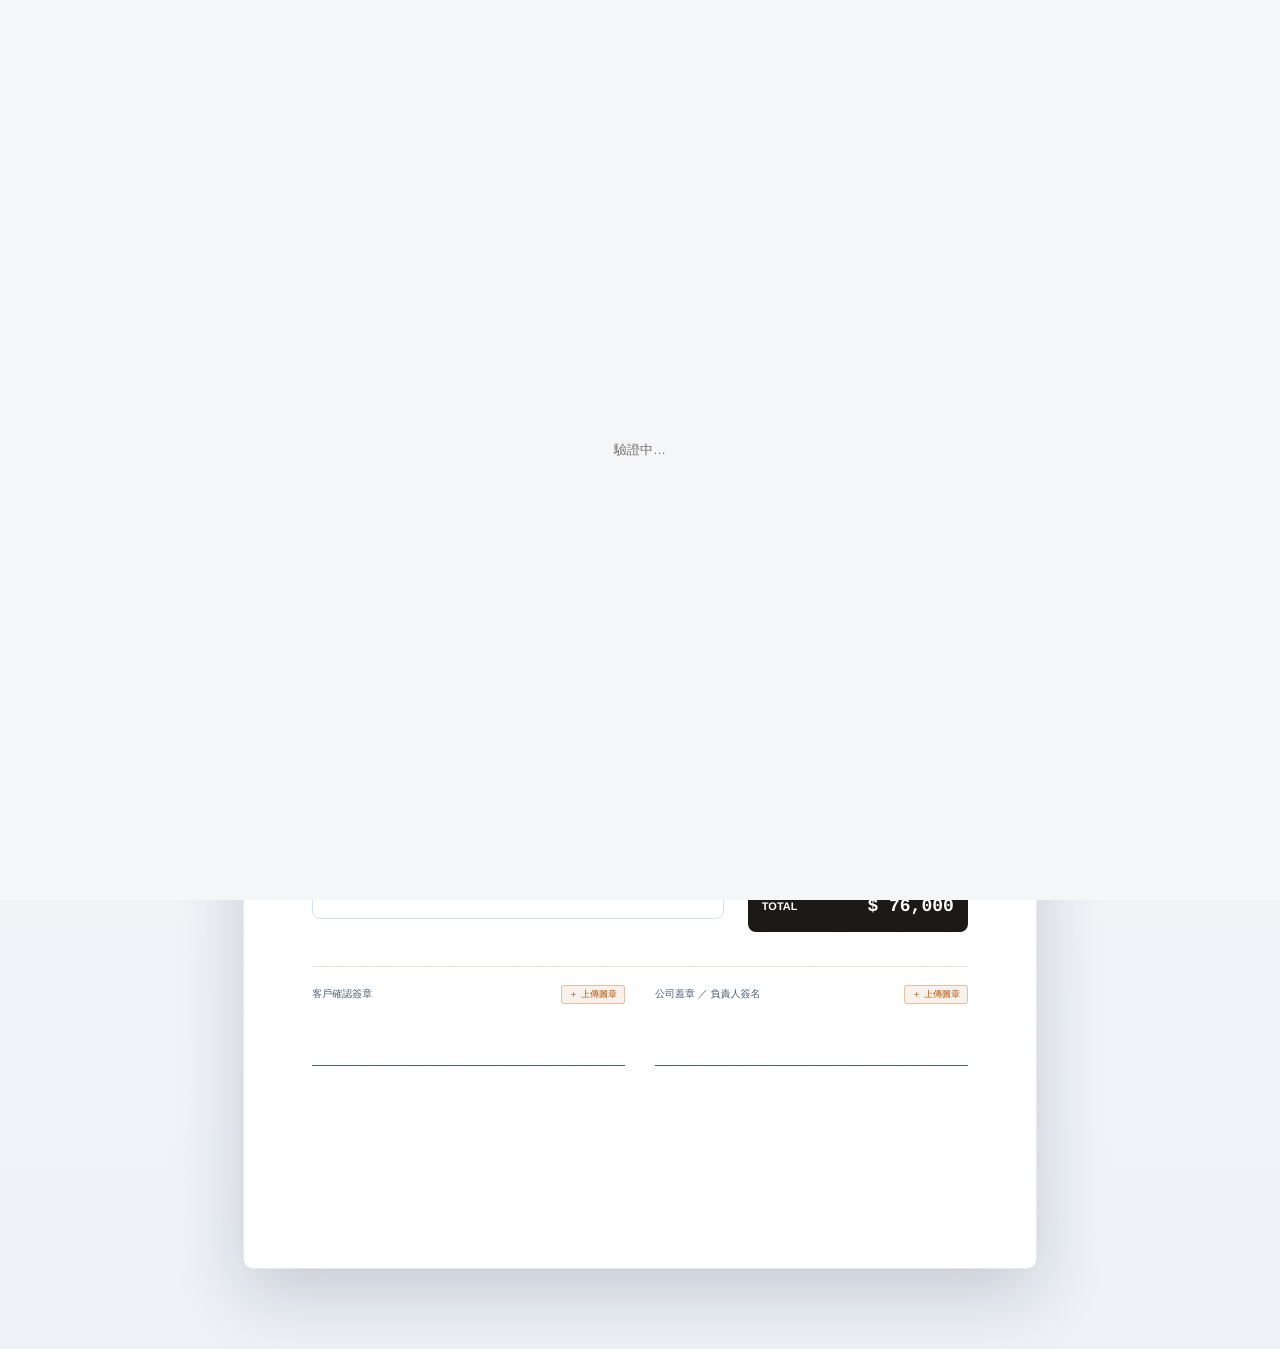
==== commit 2112c486: "Add files via upload" ====
--- a/index.html
+++ b/index.html
@@ -435,8 +435,10 @@
   .topbar, .toolbar, .btn-add-row, .th-del, .td-del, .td-del-float, .row-del-btn, .overlay, .save-overlay, .field-style-overlay, .table-toolbar, #inline-toolbar, .col-resize-handle, .drag-dot, .logo-resize-handle { display: none !important; }
   .canvas { padding: 0; display: block; }
   .paper { box-shadow: none; width: 210mm; min-height: unset !important; height: auto !important; padding: 12mm 16mm; margin: 0; }
-  input, textarea { border: none !important; background: transparent !important; box-shadow: none !important; resize: none; }
+  input, textarea { border: none !important; background: transparent !important; box-shadow: none !important; resize: none; -webkit-appearance: none !important; appearance: none !important; outline: none !important; }
   input::placeholder, textarea::placeholder { color: transparent; }
+  input[type="date"]::-webkit-calendar-picker-indicator { display: none !important; opacity: 0 !important; }
+  input[type="number"]::-webkit-inner-spin-button, input[type="number"]::-webkit-outer-spin-button { -webkit-appearance: none !important; margin: 0 !important; }
   .meta-item input, .meta-item input:focus { color: #ffffff !important; background: transparent !important; }
   textarea { overflow: visible !important; white-space: pre-wrap !important; }
   .td-name textarea { min-height: unset !important; white-space: pre-wrap !important; overflow: visible !important; display: block !important; width: 100% !important; }
--- a/ui-redesign.css
+++ b/ui-redesign.css
@@ -1,30 +1,39 @@
 /* Pusher Studio internal system UI refresh */
 :root {
-  --bg: #f5f6f8 !important;
-  --panel: #17202a !important;
+  --bg: #f4f6f8 !important;
+  --panel: #121a24 !important;
   --panel2: #ffffff !important;
   --paper: #ffffff !important;
-  --ink: #17202a !important;
-  --ink2: #52606d !important;
-  --ink3: #8b98a5 !important;
-  --line: #dfe5eb !important;
-  --acc: #c56a2d !important;
-  --acc2: #e28a3a !important;
-  --success: #16835f !important;
-  --danger: #c93d3d !important;
-  --info: #246b9f !important;
-  --shadow-sm: 0 1px 2px rgba(15, 23, 42, .05), 0 10px 28px rgba(15, 23, 42, .07) !important;
-  --shadow-lg: 0 18px 50px rgba(15, 23, 42, .18) !important;
+  --ink: #14202b !important;
+  --ink2: #4f5f6f !important;
+  --ink3: #8794a2 !important;
+  --line: #dce4ec !important;
+  --acc: #b95f2d !important;
+  --acc2: #db7f38 !important;
+  --success: #11795b !important;
+  --danger: #c54040 !important;
+  --info: #286c9f !important;
+  --surface-soft: #f8fafc !important;
+  --surface-warm: #fff7f1 !important;
+  --shadow-sm: 0 1px 2px rgba(15, 23, 42, .04), 0 12px 30px rgba(15, 23, 42, .07) !important;
+  --shadow-md: 0 1px 2px rgba(15, 23, 42, .06), 0 18px 44px rgba(15, 23, 42, .10) !important;
+  --shadow-lg: 0 26px 70px rgba(15, 23, 42, .22) !important;
   --r: 8px !important;
 }
 
 * { letter-spacing: 0 !important; }
+
+.mobile-item-meta {
+  display: none;
+}
 
 body {
   background:
-    linear-gradient(180deg, #fbfcfd 0, #f5f6f8 260px) !important;
+    linear-gradient(180deg, #ffffff 0, #f5f7f9 260px, #eef2f6 100%) !important;
   color: var(--ink) !important;
   font-size: 13px !important;
+  text-rendering: geometricPrecision !important;
+  -webkit-font-smoothing: antialiased !important;
 }
 
 body::before {
@@ -33,27 +42,28 @@
   inset: 0;
   pointer-events: none;
   background-image:
-    linear-gradient(rgba(23, 32, 42, .035) 1px, transparent 1px),
-    linear-gradient(90deg, rgba(23, 32, 42, .035) 1px, transparent 1px);
-  background-size: 24px 24px;
-  mask-image: linear-gradient(180deg, rgba(0,0,0,.35), transparent 420px);
+    linear-gradient(rgba(20, 32, 43, .03) 1px, transparent 1px),
+    linear-gradient(90deg, rgba(20, 32, 43, .03) 1px, transparent 1px);
+  background-size: 28px 28px;
+  mask-image: linear-gradient(180deg, rgba(0,0,0,.4), transparent 460px);
   z-index: -1;
 }
 
 .topbar {
-  height: 58px !important;
-  padding: 0 28px !important;
-  background: rgba(255, 255, 255, .92) !important;
+  height: 60px !important;
+  padding: 0 30px !important;
+  background: rgba(255, 255, 255, .9) !important;
   color: var(--ink) !important;
   border-bottom: 1px solid var(--line) !important;
-  box-shadow: 0 1px 0 rgba(255,255,255,.8), 0 10px 24px rgba(15,23,42,.05) !important;
-  backdrop-filter: blur(14px) !important;
+  box-shadow: 0 1px 0 rgba(255,255,255,.9), 0 12px 34px rgba(15,23,42,.07) !important;
+  backdrop-filter: blur(18px) saturate(1.08) !important;
 }
 
 .topbar-brand {
   color: var(--ink) !important;
   font-size: 14px !important;
-  font-weight: 700 !important;
+  font-weight: 800 !important;
+  letter-spacing: .01em !important;
 }
 
 .brand-dot,
@@ -70,14 +80,14 @@
 }
 
 .nav-tab {
-  min-height: 34px !important;
+  min-height: 36px !important;
   display: inline-flex !important;
   align-items: center !important;
-  padding: 7px 12px !important;
-  border-radius: 7px !important;
+  padding: 7px 13px !important;
+  border-radius: 9px !important;
   color: #52606d !important;
   font-size: 12px !important;
-  font-weight: 600 !important;
+  font-weight: 750 !important;
   border: 1px solid transparent !important;
   background: transparent !important;
 }
@@ -90,8 +100,9 @@
 
 .nav-tab.active {
   color: #9f4f21 !important;
-  background: #fff4eb !important;
-  border-color: #f1c6a7 !important;
+  background: linear-gradient(180deg, #fff8f2, #fff1e7) !important;
+  border-color: #efc3a6 !important;
+  box-shadow: 0 1px 0 rgba(255,255,255,.9), 0 8px 18px rgba(185,95,45,.10) !important;
 }
 
 .topbar-actions {
@@ -111,14 +122,14 @@
 }
 
 .toolbar {
-  top: 58px !important;
-  min-height: 48px !important;
+  top: 60px !important;
+  min-height: 50px !important;
   height: auto !important;
-  padding: 6px 28px !important;
-  background: rgba(255,255,255,.86) !important;
+  padding: 7px 30px !important;
+  background: rgba(255,255,255,.82) !important;
   border-bottom: 1px solid var(--line) !important;
   box-shadow: 0 6px 18px rgba(15,23,42,.04) !important;
-  backdrop-filter: blur(14px) !important;
+  backdrop-filter: blur(18px) saturate(1.05) !important;
 }
 
 .tg {
@@ -146,8 +157,8 @@
 textarea {
   background: #ffffff !important;
   color: var(--ink) !important;
-  border: 1px solid #d9e1e8 !important;
-  border-radius: 7px !important;
+  border: 1px solid #d6e0e8 !important;
+  border-radius: 8px !important;
   box-shadow: inset 0 1px 0 rgba(255,255,255,.9) !important;
 }
 
@@ -165,7 +176,7 @@
 
 .main {
   max-width: 1480px !important;
-  padding: 26px 28px 44px !important;
+  padding: 28px 30px 48px !important;
 }
 
 .panel,
@@ -174,18 +185,24 @@
 .login-box {
   background: #ffffff !important;
   border: 1px solid #dfe5eb !important;
-  border-radius: 8px !important;
+  border-radius: 10px !important;
   box-shadow: var(--shadow-sm) !important;
 }
 
 .panel {
   overflow: hidden !important;
+  transition: box-shadow .18s ease, border-color .18s ease, transform .18s ease !important;
+}
+
+.panel:hover {
+  border-color: #cfd9e3 !important;
+  box-shadow: var(--shadow-md) !important;
 }
 
 .panel-header {
-  min-height: 50px !important;
-  padding: 13px 16px !important;
-  background: #ffffff !important;
+  min-height: 52px !important;
+  padding: 14px 18px !important;
+  background: linear-gradient(180deg, #ffffff, #fbfcfd) !important;
   border-bottom: 1px solid #dfe5eb !important;
 }
 
@@ -204,18 +221,26 @@
 }
 
 .kpi-row {
-  gap: 14px !important;
-  margin-bottom: 20px !important;
+  gap: 16px !important;
+  margin-bottom: 22px !important;
 }
 
 .kpi-card {
-  min-height: 112px !important;
-  padding: 17px 18px !important;
+  min-height: 116px !important;
+  padding: 18px 19px !important;
+  position: relative !important;
+  transition: transform .18s ease, box-shadow .18s ease, border-color .18s ease !important;
 }
 
 .kpi-card::before {
   height: 4px !important;
-  background: #c56a2d !important;
+  background: linear-gradient(90deg, #b95f2d, #db7f38) !important;
+}
+
+.kpi-card:hover {
+  transform: translateY(-1px) !important;
+  border-color: #ced9e3 !important;
+  box-shadow: var(--shadow-md) !important;
 }
 
 .kpi-label {
@@ -249,19 +274,28 @@
 .btn,
 .view-pill,
 .proj-filter-pill {
-  border-radius: 7px !important;
+  border-radius: 8px !important;
   font-weight: 700 !important;
   min-height: 30px !important;
   box-shadow: none !important;
+  transition: transform .14s ease, box-shadow .14s ease, background .14s ease, border-color .14s ease !important;
+}
+
+.btn:hover,
+.view-pill:hover,
+.proj-filter-pill:hover {
+  transform: translateY(-1px) !important;
 }
 
 .btn-amber {
-  background: #c56a2d !important;
+  background: linear-gradient(180deg, #d2773a, #b95f2d) !important;
   color: #fff !important;
+  border: 1px solid #ad5626 !important;
+  box-shadow: 0 8px 18px rgba(185,95,45,.20) !important;
 }
 
 .btn-amber:hover {
-  background: #a95522 !important;
+  background: linear-gradient(180deg, #c96d32, #a95424) !important;
 }
 
 .btn-green {
@@ -288,7 +322,7 @@
 
 .btn-ghost,
 .btn-ghost-dark {
-  background: #f6f8fa !important;
+  background: linear-gradient(180deg, #ffffff, #f5f8fb) !important;
   color: #52606d !important;
   border: 1px solid #dfe5eb !important;
 }
@@ -309,8 +343,9 @@
 .view-pill.on,
 .proj-filter-pill.on {
   color: #9f4f21 !important;
-  background: #fff4eb !important;
+  background: linear-gradient(180deg, #fff8f2, #fff1e7) !important;
   border-color: #f1c6a7 !important;
+  box-shadow: 0 8px 18px rgba(185,95,45,.10) !important;
 }
 
 table,
@@ -323,20 +358,22 @@
 
 th,
 .cost-table th {
-  background: #f2f5f8 !important;
+  background: #f4f7fa !important;
   color: #52606d !important;
   border-bottom: 1px solid #dfe5eb !important;
   font-weight: 800 !important;
+  position: relative !important;
 }
 
 td,
 .cost-table td {
   border-bottom: 1px solid #e8edf2 !important;
+  color: #2b3948 !important;
 }
 
 tr:hover td,
 .cost-table tr:hover td {
-  background: #f8fafc !important;
+  background: #f7fafc !important;
 }
 
 .project-item,
@@ -344,7 +381,8 @@
 .item-row,
 .proj-row-header,
 .task-item {
-  transition: background .16s ease, border-color .16s ease, transform .16s ease !important;
+  border-radius: 9px !important;
+  transition: background .16s ease, border-color .16s ease, transform .16s ease, box-shadow .16s ease !important;
 }
 
 .project-item:hover,
@@ -352,11 +390,13 @@
 .item-row:hover,
 .proj-row-header:hover {
   background: #f8fafc !important;
+  transform: translateY(-1px) !important;
+  box-shadow: 0 8px 20px rgba(15,23,42,.06) !important;
 }
 
 .project-item.active,
 .contact-item.active {
-  background: #fff7f0 !important;
+  background: linear-gradient(90deg, #fff4eb, #ffffff) !important;
   border-left-color: #c56a2d !important;
 }
 
@@ -368,17 +408,18 @@
 .role-badge-pill {
   border-radius: 999px !important;
   font-weight: 700 !important;
+  border: 1px solid rgba(20,32,43,.08) !important;
 }
 
 .modal {
   background: #ffffff !important;
-  border-radius: 10px !important;
+  border-radius: 12px !important;
   border: 1px solid #dfe5eb !important;
   box-shadow: var(--shadow-lg) !important;
 }
 
 .modal-header {
-  background: #17202a !important;
+  background: linear-gradient(180deg, #17202a, #111923) !important;
   color: #fff !important;
 }
 
@@ -402,8 +443,14 @@
   border-bottom-color: #c56a2d !important;
 }
 
+.tab-item:hover {
+  color: var(--ink) !important;
+  background: #f8fafc !important;
+}
+
 .empty-state {
   color: #7a8794 !important;
+  background: linear-gradient(180deg, rgba(248,250,252,.65), rgba(255,255,255,0)) !important;
 }
 
 .empty-icon {
@@ -415,9 +462,183 @@
   border-top: 1px solid #dfe5eb !important;
 }
 
+/* Cost quick calculator */
+.quick-calc {
+  display: grid !important;
+  grid-template-columns: minmax(300px, 390px) 1fr !important;
+  gap: 0 !important;
+  background: #ffffff !important;
+}
+
+.quick-calc-panel {
+  overflow: hidden !important;
+}
+
+.quick-calc-form {
+  padding: 16px 18px !important;
+  border-right: 1px solid #dfe5eb !important;
+  display: flex !important;
+  flex-direction: column !important;
+  gap: 12px !important;
+}
+
+.quick-calc-results {
+  padding: 16px 18px !important;
+  display: grid !important;
+  grid-template-columns: repeat(3, minmax(0, 1fr)) !important;
+  gap: 10px !important;
+  background: #f8fafc !important;
+}
+
+.calc-title {
+  display: flex !important;
+  align-items: center !important;
+  justify-content: space-between !important;
+  gap: 10px !important;
+  color: var(--ink) !important;
+  font-size: 13px !important;
+  font-weight: 800 !important;
+}
+
+.calc-hint,
+.calc-note {
+  color: #7a8794 !important;
+  font-size: 10px !important;
+  line-height: 1.5 !important;
+}
+
+.calc-input-row {
+  display: grid !important;
+  grid-template-columns: 1fr 1fr !important;
+  gap: 10px !important;
+}
+
+.calc-field {
+  display: flex !important;
+  flex-direction: column !important;
+  gap: 5px !important;
+}
+
+.calc-field label,
+.calc-label {
+  color: #52606d !important;
+  font-size: 10px !important;
+  font-weight: 800 !important;
+}
+
+.calc-field input,
+.calc-field select {
+  width: 100% !important;
+  min-width: 0 !important;
+  padding: 8px 10px !important;
+  font-size: 12px !important;
+}
+
+.calc-card {
+  min-width: 0 !important;
+  padding: 11px 12px !important;
+  background: #ffffff !important;
+  border: 1px solid #dfe5eb !important;
+  border-radius: 8px !important;
+  box-shadow: 0 1px 0 rgba(255,255,255,.9), 0 8px 18px rgba(15,23,42,.04) !important;
+}
+
+.calc-card.wide {
+  grid-column: span 2 !important;
+}
+
+.calc-card.full {
+  grid-column: 1 / -1 !important;
+}
+
+.calc-value {
+  margin-top: 4px !important;
+  color: var(--ink) !important;
+  font-family: var(--font-mono) !important;
+  font-size: 16px !important;
+  font-weight: 800 !important;
+  white-space: nowrap !important;
+  overflow: hidden !important;
+  text-overflow: ellipsis !important;
+}
+
+.calc-value.good { color: #16835f !important; }
+.calc-value.warn { color: #b65f28 !important; }
+.calc-value.info { color: #246b9f !important; }
+
+.calc-meter {
+  height: 7px !important;
+  margin-top: 8px !important;
+  background: #dfe5eb !important;
+  border-radius: 999px !important;
+  overflow: hidden !important;
+}
+
+.calc-meter-fill {
+  width: 0;
+  height: 100% !important;
+  background: #246b9f !important;
+  border-radius: inherit !important;
+  transition: width .2s ease !important;
+}
+
+.calc-warning {
+  color: #c93d3d !important;
+  font-weight: 700 !important;
+}
+
 .toast {
-  background: #17202a !important;
+  background: #121a24 !important;
   border-radius: 8px !important;
+  box-shadow: 0 18px 38px rgba(15,23,42,.24) !important;
+}
+
+/* Quote editor paper */
+.canvas {
+  background: transparent !important;
+}
+
+.paper {
+  border-radius: 10px !important;
+  border: 1px solid rgba(20,32,43,.10) !important;
+  box-shadow: 0 24px 70px rgba(15,23,42,.18) !important;
+}
+
+.paper::before {
+  opacity: .35 !important;
+}
+
+.table-toolbar {
+  padding: 8px 10px !important;
+  background: rgba(255,255,255,.78) !important;
+  border: 1px solid #dfe5eb !important;
+  border-radius: 9px !important;
+  box-shadow: 0 10px 24px rgba(15,23,42,.05) !important;
+}
+
+.theme-pill,
+.tax-pill {
+  border-radius: 999px !important;
+  font-weight: 750 !important;
+}
+
+.theme-pill.on,
+.tax-pill.on {
+  box-shadow: 0 8px 18px rgba(185,95,45,.12) !important;
+}
+
+.db-panel,
+.fs-panel {
+  border: 1px solid rgba(255,255,255,.10) !important;
+  box-shadow: 0 30px 80px rgba(15,23,42,.34) !important;
+}
+
+.mobile-field-mode {
+  display: none;
+}
+
+.mobile-bottom-dock {
+  display: none;
 }
 
 #auth-overlay {
@@ -499,10 +720,560 @@
   .main {
     padding: 18px 16px 34px !important;
   }
+
+  .quick-calc {
+    grid-template-columns: 1fr !important;
+  }
+
+  .quick-calc-form {
+    border-right: none !important;
+    border-bottom: 1px solid #dfe5eb !important;
+  }
+
+  .quick-calc-results {
+    grid-template-columns: 1fr 1fr !important;
+  }
 }
 
 @media (max-width: 640px) {
   .kpi-row {
     grid-template-columns: 1fr !important;
   }
-}
+
+  .calc-input-row,
+  .quick-calc-results {
+    grid-template-columns: 1fr !important;
+  }
+
+  .calc-card.wide {
+    grid-column: auto !important;
+  }
+}
+
+@media (max-width: 700px) {
+  body {
+    background: #eef3f6 !important;
+  }
+
+  .mobile-field-mode {
+    display: grid !important;
+    gap: 14px !important;
+    padding: 18px !important;
+    background:
+      radial-gradient(circle at 82% 0%, rgba(219,127,56,.34), transparent 34%),
+      linear-gradient(160deg, #111923 0%, #172536 58%, #0f1a25 100%) !important;
+    color: #fff !important;
+    border-radius: 24px !important;
+    box-shadow: 0 20px 46px rgba(15, 23, 42, .28) !important;
+    position: relative !important;
+    overflow: hidden !important;
+  }
+
+  .mobile-app-head {
+    display: flex !important;
+    align-items: flex-start !important;
+    justify-content: space-between !important;
+    gap: 14px !important;
+  }
+
+  .mobile-field-title {
+    font-size: 24px !important;
+    font-weight: 800 !important;
+    line-height: 1.2 !important;
+  }
+
+  .mobile-field-sub {
+    color: rgba(255,255,255,.72) !important;
+    font-size: 12px !important;
+    margin-top: 5px !important;
+  }
+
+  .mobile-live-pill {
+    display: inline-flex !important;
+    align-items: center !important;
+    gap: 6px !important;
+    min-height: 28px !important;
+    padding: 5px 10px !important;
+    border-radius: 999px !important;
+    background: rgba(255,255,255,.12) !important;
+    border: 1px solid rgba(255,255,255,.16) !important;
+    color: rgba(255,255,255,.86) !important;
+    font-size: 11px !important;
+    font-weight: 800 !important;
+    white-space: nowrap !important;
+  }
+
+  .mobile-stat-strip {
+    display: grid !important;
+    grid-template-columns: repeat(4, minmax(0, 1fr)) !important;
+    gap: 8px !important;
+  }
+
+  .mobile-stat-strip > div {
+    min-width: 0 !important;
+    padding: 10px 8px !important;
+    border-radius: 16px !important;
+    background: rgba(255,255,255,.10) !important;
+    border: 1px solid rgba(255,255,255,.13) !important;
+    text-align: center !important;
+  }
+
+  .mobile-stat-strip span {
+    display: block !important;
+    font-size: 18px !important;
+    line-height: 1 !important;
+    font-weight: 900 !important;
+    font-family: var(--font-mono, monospace) !important;
+  }
+
+  .mobile-stat-strip small {
+    display: block !important;
+    margin-top: 5px !important;
+    color: rgba(255,255,255,.62) !important;
+    font-size: 10px !important;
+    font-weight: 800 !important;
+  }
+
+  .mobile-scan-btn {
+    width: 100% !important;
+    min-height: 88px !important;
+    border: none !important;
+    border-radius: 20px !important;
+    background: linear-gradient(180deg, #1ca375, #11795b) !important;
+    color: #fff !important;
+    font-size: 19px !important;
+    font-weight: 800 !important;
+    font-family: inherit !important;
+    box-shadow: 0 16px 30px rgba(17, 121, 91, .34) !important;
+    display: grid !important;
+    grid-template-columns: auto 1fr !important;
+    grid-template-rows: auto auto !important;
+    align-items: center !important;
+    column-gap: 12px !important;
+    text-align: left !important;
+    padding: 18px 20px !important;
+  }
+
+  .mobile-scan-icon {
+    grid-row: 1 / span 2 !important;
+    width: 48px !important;
+    height: 48px !important;
+    display: inline-grid !important;
+    place-items: center !important;
+    border-radius: 16px !important;
+    background: rgba(255,255,255,.18) !important;
+    font-size: 24px !important;
+  }
+
+  .mobile-scan-btn small {
+    color: rgba(255,255,255,.74) !important;
+    font-size: 12px !important;
+    font-weight: 700 !important;
+    margin-top: 2px !important;
+  }
+
+  .mobile-quick-row {
+    display: grid !important;
+    grid-template-columns: 1fr 86px !important;
+    gap: 10px !important;
+  }
+
+  .mobile-quick-row input {
+    min-width: 0 !important;
+    min-height: 48px !important;
+    padding: 11px 13px !important;
+    border-radius: 16px !important;
+    border: 1px solid rgba(255,255,255,.2) !important;
+    background: rgba(255,255,255,.12) !important;
+    color: #fff !important;
+    font-size: 14px !important;
+  }
+
+  .mobile-quick-row .btn {
+    min-height: 48px !important;
+    border-radius: 16px !important;
+  }
+
+  .mobile-quick-row input::placeholder {
+    color: rgba(255,255,255,.58) !important;
+  }
+
+  .mobile-action-grid {
+    display: grid !important;
+    grid-template-columns: repeat(3, minmax(0, 1fr)) !important;
+    gap: 8px !important;
+  }
+
+  .mobile-action-grid button {
+    min-width: 0 !important;
+    min-height: 40px !important;
+    border: 1px solid rgba(255,255,255,.16) !important;
+    border-radius: 14px !important;
+    background: rgba(255,255,255,.09) !important;
+    color: rgba(255,255,255,.88) !important;
+    font-size: 12px !important;
+    font-weight: 800 !important;
+    font-family: inherit !important;
+  }
+
+  .topbar-actions {
+    width: 100% !important;
+    display: grid !important;
+    grid-template-columns: repeat(2, minmax(0, 1fr)) !important;
+    gap: 8px !important;
+    flex-wrap: unset !important;
+  }
+
+  .topbar-actions .btn {
+    width: 100% !important;
+    min-height: 38px !important;
+    font-size: 12px !important;
+  }
+
+  .topbar-actions > div[style*="width: 1px"] {
+    display: none !important;
+  }
+
+  #user-display-name,
+  #role-badge {
+    grid-column: 1 / -1 !important;
+  }
+
+  .topbar-actions button[onclick="openQRManager()"],
+  .topbar-actions button[onclick="openExcelImport()"],
+  .topbar-actions button[onclick="openItemModal()"],
+  .topbar-actions button[onclick="openLoanModal()"] {
+    display: none !important;
+  }
+
+  .topbar-actions button[onclick="openScanner()"] {
+    grid-column: 1 / -1 !important;
+    min-height: 46px !important;
+    font-size: 15px !important;
+  }
+
+  .toolbar {
+    position: static !important;
+    height: auto !important;
+    padding: 10px 12px !important;
+    gap: 10px !important;
+    flex-wrap: wrap !important;
+    overflow: visible !important;
+  }
+
+  .tg {
+    width: 100% !important;
+    height: auto !important;
+    border-right: none !important;
+    padding: 0 !important;
+    gap: 7px !important;
+    flex-wrap: wrap !important;
+  }
+
+  .tg-label {
+    width: 100% !important;
+  }
+
+  #inv-search {
+    width: 100% !important;
+    min-height: 38px !important;
+    font-size: 14px !important;
+  }
+
+  .main {
+    padding: 12px 12px 92px !important;
+    gap: 14px !important;
+  }
+
+  .kpi-row {
+    display: none !important;
+  }
+
+  .kpi-card {
+    min-height: auto !important;
+    padding: 12px !important;
+    border-radius: 8px !important;
+  }
+
+  .kpi-value {
+    font-size: 19px !important;
+    letter-spacing: 0 !important;
+  }
+
+  .kpi-card.k-value,
+  .kpi-card.k-cur-value {
+    grid-column: span 2 !important;
+  }
+
+  .panel-header {
+    padding: 13px 14px !important;
+    align-items: stretch !important;
+    border-bottom: none !important;
+  }
+
+  .panel-header > div {
+    width: 100% !important;
+    flex-wrap: wrap !important;
+  }
+
+  .inv-table-wrap {
+    overflow: visible !important;
+  }
+
+  .inv-table {
+    min-width: 0 !important;
+    display: block !important;
+    width: 100% !important;
+    border-collapse: separate !important;
+  }
+
+  .inv-table thead {
+    display: none !important;
+  }
+
+  .inv-table tbody {
+    display: grid !important;
+    gap: 12px !important;
+    padding: 10px 12px 14px !important;
+    background: #f3f7fa !important;
+  }
+
+  .inv-table tr {
+    display: grid !important;
+    gap: 10px !important;
+    padding: 14px !important;
+    background: #fff !important;
+    border: 1px solid var(--line) !important;
+    border-left-width: 5px !important;
+    border-radius: 18px !important;
+    box-shadow: 0 10px 26px rgba(15,23,42,.07) !important;
+  }
+
+  .inv-table tr.state-available {
+    border-left-color: #16835f !important;
+  }
+
+  .inv-table tr.state-empty {
+    border-left-color: #c93d3d !important;
+    background: #fffafa !important;
+  }
+
+  .inv-table tr.state-blocked {
+    border-left-color: #b65f28 !important;
+    background: #fffaf5 !important;
+  }
+
+  .inv-table td {
+    display: flex !important;
+    align-items: flex-start !important;
+    justify-content: space-between !important;
+    gap: 12px !important;
+    padding: 0 !important;
+    border-bottom: none !important;
+    font-size: 13px !important;
+    background: transparent !important;
+  }
+
+  .inv-table td::before {
+    content: attr(data-label);
+    color: var(--ink3);
+    font-size: 11px;
+    flex: 0 0 72px;
+  }
+
+  .inv-table td.item-main {
+    display: block !important;
+  }
+
+  .inv-table td.item-main::before {
+    content: none;
+  }
+
+  .mobile-card-head {
+    display: grid !important;
+    grid-template-columns: 1fr auto !important;
+    gap: 10px !important;
+    align-items: start !important;
+  }
+
+  .item-name {
+    font-size: 16px !important;
+    font-weight: 900 !important;
+    line-height: 1.32 !important;
+  }
+
+  .item-code {
+    margin-top: 5px !important;
+    font-size: 11px !important;
+  }
+
+  .mobile-item-meta {
+    display: flex !important;
+    flex-wrap: wrap !important;
+    gap: 6px !important;
+    margin-top: 8px !important;
+  }
+
+  .mobile-item-meta span {
+    border: 1px solid rgba(148,163,184,.35) !important;
+    border-radius: 999px !important;
+    color: #475569 !important;
+    background: #f8fafc !important;
+    font-size: 11px !important;
+    font-weight: 800 !important;
+    padding: 4px 8px !important;
+  }
+
+  .inv-table td[data-label="類別"],
+  .inv-table td[data-label="狀態"],
+  .inv-table td[data-label="總數"],
+  .inv-table td[data-label="可用"],
+  .inv-table td[data-label="價格"],
+  .inv-table td[data-label="購入日"] {
+    display: none !important;
+  }
+
+  .mobile-state-badge {
+    display: inline-flex !important;
+    align-items: center !important;
+    justify-content: center !important;
+    min-height: 32px !important;
+    padding: 5px 11px !important;
+    border-radius: 999px !important;
+    font-size: 12px !important;
+    font-weight: 800 !important;
+    white-space: nowrap !important;
+  }
+
+  .state-available .mobile-state-badge {
+    color: #fff !important;
+    background: #16835f !important;
+  }
+
+  .state-empty .mobile-state-badge {
+    color: #fff !important;
+    background: #c93d3d !important;
+  }
+
+  .state-blocked .mobile-state-badge {
+    color: #fff !important;
+    background: #b65f28 !important;
+  }
+
+  .state-empty .item-name,
+  .state-blocked .item-name {
+    color: #52606d !important;
+  }
+
+  .price-cell {
+    align-items: flex-end !important;
+    text-align: right !important;
+    color: #7a8794 !important;
+    font-size: 11px !important;
+  }
+
+  .inv-table .td-actions {
+    width: 100% !important;
+    display: grid !important;
+    grid-template-columns: repeat(2, minmax(0, 1fr)) !important;
+    gap: 8px !important;
+  }
+
+  .inv-table .td-actions .btn {
+    min-height: 38px !important;
+    padding: 7px 4px !important;
+    font-size: 11px !important;
+    border-radius: 12px !important;
+  }
+
+  .inv-table .td-actions .btn:nth-child(3),
+  .inv-table .td-actions .btn:nth-child(4) {
+    display: none !important;
+  }
+
+  .mobile-bottom-dock {
+    position: fixed !important;
+    left: 12px !important;
+    right: 12px !important;
+    bottom: 12px !important;
+    z-index: 260 !important;
+    display: grid !important;
+    grid-template-columns: repeat(3, minmax(0, 1fr)) !important;
+    gap: 8px !important;
+    padding: 8px !important;
+    border: 1px solid rgba(220,228,236,.92) !important;
+    border-radius: 22px !important;
+    background: rgba(255,255,255,.88) !important;
+    box-shadow: 0 18px 44px rgba(15,23,42,.18) !important;
+    backdrop-filter: blur(16px) saturate(1.08) !important;
+  }
+
+  .mobile-bottom-dock button {
+    min-height: 44px !important;
+    border: none !important;
+    border-radius: 16px !important;
+    background: #f3f7fa !important;
+    color: #4f5f6f !important;
+    font-family: inherit !important;
+    font-size: 12px !important;
+    font-weight: 900 !important;
+  }
+
+  .mobile-bottom-dock button:first-child {
+    background: #11795b !important;
+    color: #fff !important;
+  }
+
+  .loan-wrap {
+    overflow: visible !important;
+  }
+
+  .loan-inner {
+    min-width: 0 !important;
+  }
+
+  .loan-header {
+    display: none !important;
+  }
+
+  .loan-row {
+    display: grid !important;
+    grid-template-columns: 1fr !important;
+    gap: 8px !important;
+    margin: 10px !important;
+    padding: 12px !important;
+    border: 1px solid var(--line) !important;
+    border-radius: 8px !important;
+    background: #fff !important;
+    box-shadow: var(--shadow-sm) !important;
+  }
+
+  .loan-row > div {
+    display: flex !important;
+    justify-content: space-between !important;
+    gap: 12px !important;
+  }
+
+  .loan-row > div::before {
+    content: attr(data-label);
+    color: var(--ink3);
+    font-size: 11px;
+    flex: 0 0 72px;
+  }
+
+  .loan-row > div:first-child,
+  .loan-row > div:last-child {
+    display: block !important;
+  }
+
+  .loan-row > div:first-child::before,
+  .loan-row > div:last-child::before {
+    content: none;
+  }
+
+  .loan-row > div:last-child {
+    display: grid !important;
+    grid-template-columns: repeat(3, minmax(0, 1fr)) !important;
+    gap: 6px !important;
+  }
+}
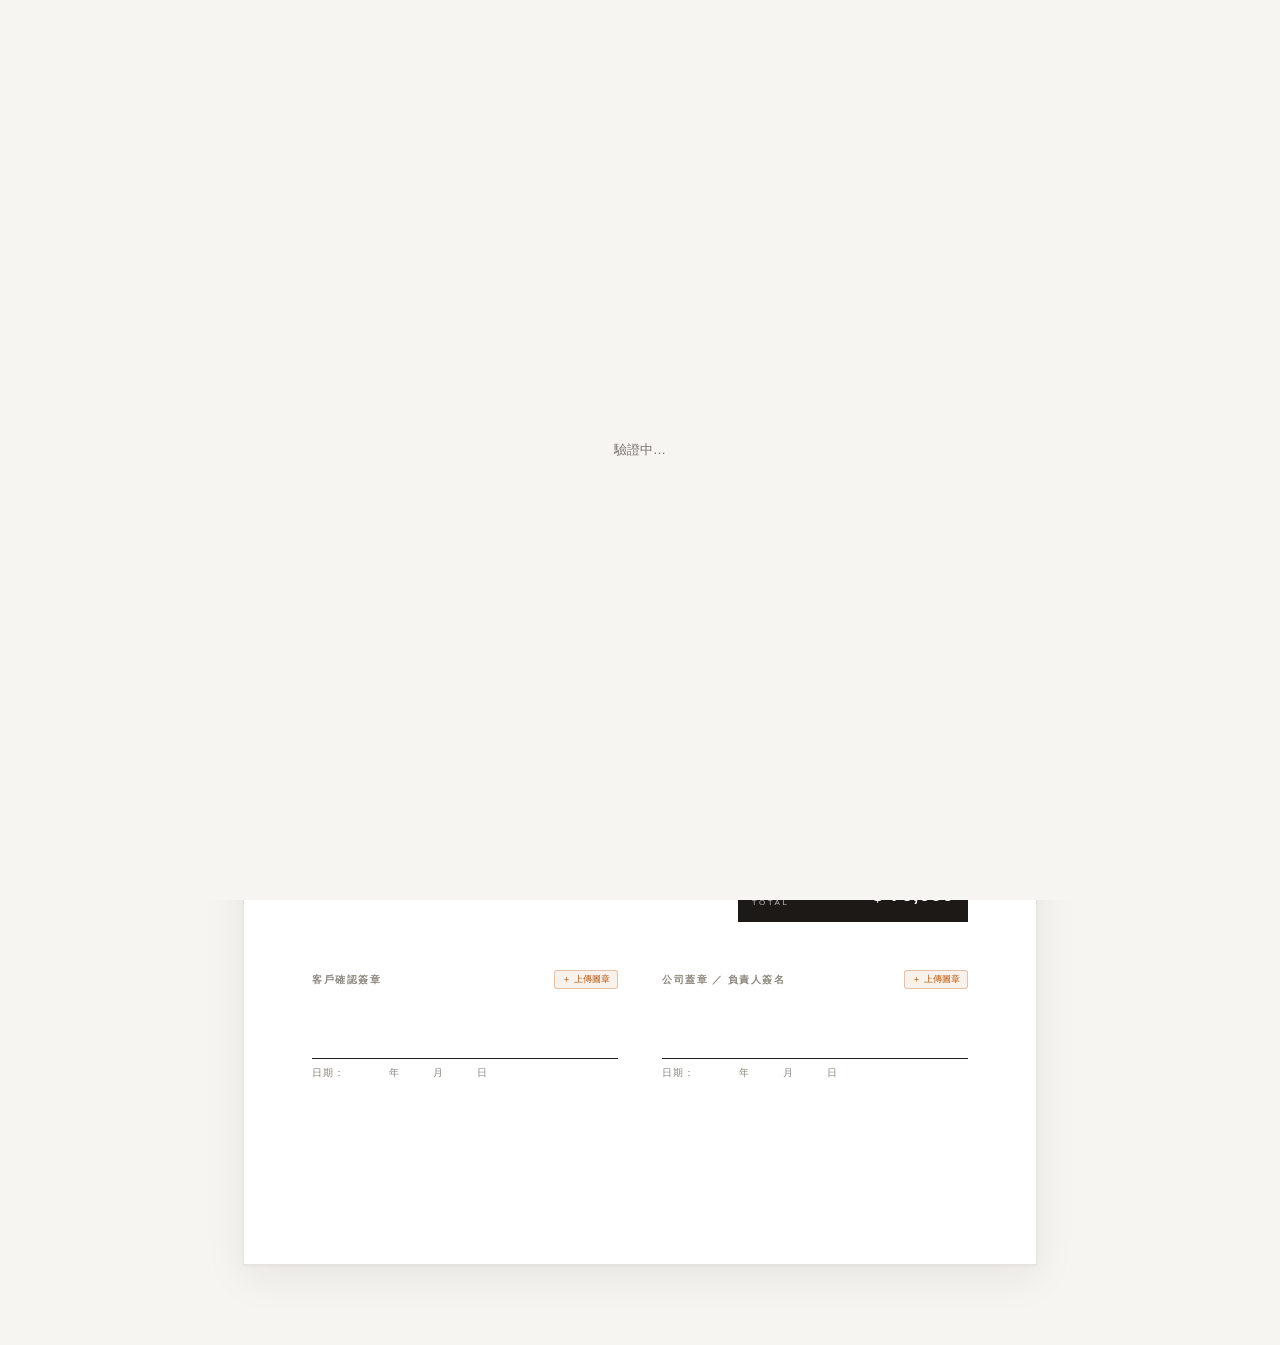
==== commit 539edb4a: "Add files via upload" ====
--- a/index.html
+++ b/index.html
@@ -124,6 +124,7 @@
 textarea { resize: none; overflow: hidden; }
 input[type="number"]::-webkit-inner-spin-button { -webkit-appearance: none; }
 input[type="date"] { cursor: pointer; }
+.print-input-text { display: none; }
 
 /* ========================================
    SECTION 1: TOP BANNER (Title + Logo)
@@ -439,14 +440,16 @@
   input::placeholder, textarea::placeholder { color: transparent; }
   input[type="date"]::-webkit-calendar-picker-indicator { display: none !important; opacity: 0 !important; }
   input[type="number"]::-webkit-inner-spin-button, input[type="number"]::-webkit-outer-spin-button { -webkit-appearance: none !important; margin: 0 !important; }
+  input[data-print-span] { display: none !important; }
+  .print-input-text { display: inline-block !important; width: 100%; white-space: pre-wrap; word-break: break-word; padding: 3px 5px; box-sizing: border-box; }
+  .th-input.print-input-text { padding-left: 0 !important; }
   .meta-item input, .meta-item input:focus { color: #ffffff !important; background: transparent !important; }
   textarea { overflow: visible !important; white-space: pre-wrap !important; }
   .td-name textarea { min-height: unset !important; white-space: pre-wrap !important; overflow: visible !important; display: block !important; width: 100% !important; }
   .item-table textarea { display: none !important; }
   .print-cell-text { display: block !important; white-space: pre-wrap !important; word-break: break-word !important; font-size: inherit !important; font-family: inherit !important; line-height: inherit !important; padding: 0 !important; margin: 0 !important; width: 100% !important; height: auto !important; text-align: left; }
-  .item-table td input, .item-table td textarea { text-align: center !important; }
-  .item-table td.td-name input, .item-table td.td-name textarea { text-align: left !important; }
-  .item-table td.td-price input { text-align: right !important; }
+  .item-table td .print-input-text { text-align: center; }
+  .item-table td.td-price .print-input-text { text-align: right; }
   .item-table td.td-amt { text-align: right !important; }
   .item-table td { vertical-align: top !important; padding-top: 4px !important; padding-bottom: 4px !important; height: auto !important; overflow: visible !important; }
   .item-table td input { white-space: pre-wrap !important; word-break: break-word !important; overflow: visible !important; }
@@ -510,6 +513,253 @@
 .ppb-val { font-family:monospace; color:#e7e5e4; }
 .ppb-close { background:none; border:none; color:#57534e; cursor:pointer; font-size:15px; padding:0 2px; line-height:1; margin-left:2px; }
 .ppb-close:hover { color:#fca5a5; }
+
+/* ==========================================================================
+   QUOTE PAPER v2 — 給廠商/客戶的正式報價單版面
+   只改視覺；欄位、主題色、字體設定、欄位拖曳、列印/圖片輸出邏輯皆不變。
+   主題色：--t-head-bg 用於頁首色條、表頭線與總計區；--t-acc 用於小標。
+   ========================================================================== */
+.paper {
+  --q-ink: #1f1d1a;
+  --q-muted: #8b857b;
+  --q-rule: #e4e0d8;
+  color: var(--q-ink);
+}
+.paper::before { display: none !important; }
+
+/* 版面順序：標題 → 單號/日期 → 雙方資訊 → 明細 */
+.paper > * { order: 2; }
+.paper > .doc-banner { order: 0; }
+.paper > .meta-strip { order: 1; }
+
+/* 標題列 */
+.paper .doc-banner {
+  align-items: flex-end;
+  padding-bottom: 14px;
+  margin-bottom: 16px;
+  border-bottom: 1px solid var(--q-ink);
+}
+.paper .doc-title-text {
+  font-family: var(--title-font, 'Noto Serif TC', 'Songti TC', 'PMingLiU', serif);
+  font-size: var(--title-size, 32px);
+  font-weight: var(--title-weight, 700);
+  letter-spacing: var(--title-ls, 8px);
+  color: var(--t-title-color, var(--q-ink));
+}
+.paper .doc-sub {
+  margin-top: 9px;
+  font-size: 9px;
+  font-weight: 600;
+  letter-spacing: 5px;
+  color: var(--t-acc, var(--acc));
+}
+.paper .logo-box.no-logo { background: transparent; }
+
+/* 單號 / 日期 / 有效期限 */
+.paper .meta-strip {
+  background: transparent;
+  border: 1px solid var(--q-rule);
+  border-radius: 0;
+  margin-bottom: 18px;
+}
+.paper .meta-item { padding: 7px 12px 6px; border-right: 1px solid var(--q-rule); }
+.paper .meta-key {
+  color: var(--q-muted) !important;
+  opacity: 1;
+  font-size: 9px;
+  letter-spacing: 1.5px;
+  margin-bottom: 1px;
+}
+.paper .meta-item input,
+.paper .meta-item input:focus {
+  color: var(--q-ink) !important;
+  font-size: 12px;
+  font-weight: 600;
+  font-variant-numeric: tabular-nums;
+  padding-left: 0;
+}
+.paper .meta-item input::placeholder { color: #c2bcb2 !important; }
+.paper .meta-item input:hover { background: rgba(0,0,0,.025) !important; }
+.paper .meta-item input:focus { background: #fff !important; }
+
+/* 雙方資訊 */
+.paper .info-block {
+  border: none;
+  border-radius: 0;
+  border-bottom: 1px solid var(--q-rule);
+  margin-bottom: 20px;
+  overflow: visible;
+}
+.paper .info-col { padding: 0 0 16px; }
+.paper .info-col-client { border-right: none; padding-right: 24px; }
+.paper .info-col-vendor { padding-left: 24px; border-left: 1px solid var(--q-rule); }
+.paper .info-col-eyebrow {
+  justify-content: flex-start !important;
+  font-size: 9px;
+  letter-spacing: 2px;
+  font-weight: 700;
+  color: var(--t-acc, var(--acc));
+  border-bottom: none;
+  margin-bottom: 6px;
+  padding-bottom: 0;
+}
+.paper .info-col-eyebrow > svg { display: none; }
+.paper .entity-name-input {
+  font-family: var(--font-serif);
+  font-size: 16px;
+  font-weight: 700;
+  letter-spacing: .5px;
+  border-bottom: none !important;
+  margin-bottom: 8px;
+}
+.paper .entity-name-input:hover { border-color: transparent !important; background: rgba(0,0,0,.025) !important; }
+.paper .fields-grid { gap: 0 16px; }
+.paper .f-lbl { width: 40px; font-size: 9.5px; color: var(--q-muted); }
+.paper .f-inp { font-size: 11.5px; color: var(--q-ink); }
+
+/* 明細表 */
+.paper .item-table { margin-bottom: 6px; }
+.paper .item-table thead tr { background: transparent; }
+.paper .item-table th {
+  padding: 8px 7px;
+  color: var(--t-head-bg, var(--q-ink));
+  font-size: 10px;
+  font-weight: 700;
+  letter-spacing: 1.5px;
+  border-top: 1.5px solid var(--t-head-bg, var(--q-ink));
+  border-bottom: 1px solid var(--t-head-bg, var(--q-ink));
+  border-radius: 0 !important;
+}
+.paper .th-input::placeholder { color: #c2bcb2; }
+.paper .th-input:hover { background: rgba(0,0,0,.04); }
+.paper .th-input:focus { background: #fff; }
+.paper .col-resize-handle { background: rgba(0,0,0,.12); }
+.paper .drag-dot { color: rgba(0,0,0,.2); }
+.paper .item-table th[draggable="true"]:hover .drag-dot { color: rgba(0,0,0,.5); }
+.paper .item-table td {
+  padding: 8px 7px;
+  border-bottom: 1px solid var(--q-rule);
+}
+.paper .item-table tbody tr:last-child td { border-bottom: 1px solid var(--t-head-bg, var(--q-ink)); }
+.paper .item-table tbody tr:hover td { background: rgba(0,0,0,.018); }
+.paper .td-no {
+  font-family: inherit;
+  font-size: 10.5px;
+  color: var(--q-muted);
+  font-variant-numeric: tabular-nums;
+}
+.paper .td-amt {
+  font-family: inherit;
+  font-size: 12px;
+  font-weight: 600;
+  font-variant-numeric: tabular-nums;
+}
+.paper .item-table td input { font-variant-numeric: tabular-nums; }
+.paper .btn-add-row { border-radius: 0; margin-bottom: 20px; }
+
+/* 備註 + 金額 */
+.paper .bottom-wrap { gap: 32px; margin-top: 10px; }
+.paper .notes-label {
+  font-size: 9px;
+  letter-spacing: 2px;
+  font-weight: 700;
+  color: var(--t-acc, var(--acc));
+  margin-bottom: 8px;
+  padding-bottom: 6px;
+  border-bottom: 1px solid var(--q-rule);
+}
+.paper .notes-side textarea { font-size: 10.5px; line-height: 1.85; color: #4d4943; }
+.paper .summary-side { min-width: 230px; }
+.paper .s-row { padding: 6px 0; font-size: 11.5px; color: #4d4943; }
+.paper .s-row.bordered { border-bottom: 1px solid var(--q-rule); }
+.paper .s-val {
+  font-family: inherit;
+  color: var(--q-ink);
+  font-weight: 500;
+  font-variant-numeric: tabular-nums;
+}
+.paper .s-total {
+  margin-top: 12px;
+  padding: 12px 14px;
+  border-radius: 0;
+  background: var(--t-head-bg, var(--q-ink));
+  align-items: center;
+}
+.paper .s-total-label {
+  font-size: 12px;
+  letter-spacing: 2px;
+  font-weight: 700;
+  text-transform: none;
+  display: flex;
+  flex-direction: column;
+  line-height: 1.2;
+}
+.paper .s-total-label small {
+  font-size: 8px;
+  letter-spacing: 2.5px;
+  font-weight: 500;
+  opacity: .7;
+  margin-top: 2px;
+}
+.paper .s-total-val {
+  font-family: inherit;
+  font-size: 20px;
+  font-weight: 700;
+  letter-spacing: .5px;
+  font-variant-numeric: tabular-nums;
+}
+
+/* 簽章 */
+.paper .doc-footer {
+  margin-top: 26px;
+  padding-top: 0;
+  border-top: none;
+  gap: 44px;
+}
+.paper .sign-box .sign-label {
+  font-size: 9.5px;
+  letter-spacing: 1.5px;
+  font-weight: 600;
+  color: var(--q-muted);
+}
+.paper .sign-images {
+  min-height: 64px !important;
+  border-bottom: 1px solid var(--q-ink) !important;
+}
+.paper .sign-box::after {
+  content: "日期：　　　　年　　　月　　　日";
+  display: block;
+  margin-top: 7px;
+  font-size: 9.5px;
+  color: var(--q-muted);
+  letter-spacing: 1px;
+}
+
+@media print {
+  .paper .meta-item input,
+  .paper .meta-item input:focus { color: var(--q-ink) !important; }
+  .paper .info-block { border-color: var(--q-rule) !important; }
+  .paper .item-table tbody tr:hover td { background: transparent; }
+  .paper .sign-images { border-bottom: 1px solid var(--q-ink) !important; }
+  /* 修正：表頭文字與內容對齊、垂直置中 */
+  .paper .item-table th { vertical-align: middle !important; padding-top: 7px !important; padding-bottom: 7px !important; }
+  .paper .item-table th[draggable="true"] { padding-left: 7px !important; }
+  .paper .item-table th .print-input-text { display: block !important; padding: 0 !important; line-height: 1.5; }
+  /* 修正：明細每一格文字頂端對齊 */
+  .paper .item-table td { padding-top: 8px !important; padding-bottom: 8px !important; line-height: 1.6; }
+  .paper .item-table td .print-input-text { display: block !important; padding: 0 !important; line-height: 1.6; }
+  .paper .f-row { min-height: 21px; }
+  .paper .print-input-text.entity-name-input { display: block !important; padding: 0 !important; margin-bottom: 10px !important; line-height: 1.4; }
+  /* 修正：PDF 中欄位值被擠成窄欄、逐字斷行 */
+  .paper .f-row > .print-input-text {
+    display: block !important;
+    flex: 1 1 auto !important;
+    width: auto !important;
+    min-width: 0 !important;
+    word-break: normal !important;
+    overflow-wrap: anywhere;
+  }
+}
 
   /* ── auth loading overlay ── */
   #auth-overlay{position:fixed;inset:0;background:var(--bg,#eeeae4);z-index:9999;display:flex;align-items:center;justify-content:center;font-size:13px;color:#78716c;}
@@ -819,6 +1069,7 @@
 
     <div class="table-toolbar">
       <span class="table-toolbar-label">表格欄位</span>
+      <button class="col-toggle-btn on" id="col-toggle-no" onclick="toggleCol('no',this)">− 序號欄</button>
       <button class="col-toggle-btn" id="col-toggle-unit" onclick="toggleCol('unit',this)">+ 單位欄</button>
       <button class="col-toggle-btn" id="col-toggle-remark" onclick="toggleCol('remark',this)">+ 備註欄</button>
       <button class="col-toggle-btn" id="col-toggle-discount" onclick="toggleCol('discount',this)">+ 折扣欄</button>
@@ -828,7 +1079,7 @@
     </div>
     <table class="item-table" id="item-table">
       <thead><tr id="thead-row">
-        <th class="th-no">#</th>
+        <th class="th-no col-no">#</th>
         <th class="th-name" draggable="true"><input class="th-input" placeholder="項目名稱 ／ 規格說明" value="項目名稱 ／ 規格說明" data-default="項目名稱 ／ 規格說明"></th>
         <th class="th-qty" style="text-align:center" draggable="true"><input class="th-input" style="text-align:center" placeholder="數量" value="數量" data-default="數量"></th>
         <th class="th-unit col-unit" style="text-align:center;display:none" draggable="true"><input class="th-input" style="text-align:center" placeholder="單位" value="單位" data-default="單位"></th>
@@ -853,7 +1104,7 @@
         <div class="summary-box">
           <div class="s-row bordered"><span id="lbl-sub">銷售金額</span><span class="s-val" id="v-sub">—</span></div>
           <div class="s-row bordered" id="tax-row"><span id="lbl-tax">營業稅 (5%)</span><span class="s-val" id="v-tax">—</span></div>
-          <div class="s-total"><span class="s-total-label">Total</span><span class="s-total-val" id="v-total">$ 0</span></div>
+          <div class="s-total"><span class="s-total-label">總計<small>TOTAL</small></span><span class="s-total-val" id="v-total">$ 0</span></div>
         </div>
       </div>
     </div>
@@ -1264,7 +1515,7 @@
 let taxMode = 'included';
 let clientDB = [];
 let vendorDB = [];
-let colState = { unit: false, remark: false, discount: false };
+let colState = { no: true, unit: false, remark: false, discount: false };
 
 /* ===== Init ===== */
 window.onload = async () => {
@@ -1340,6 +1591,41 @@
 };
 
 /* ===== Print handling ===== */
+// 將輸入框在列印/PDF時暫時換成純文字，避免瀏覽器原生輸入框外框殘留
+const PRINT_TEXT_INPUT_SELECTOR = '#doc-title, .entity-name-input, .f-inp, .meta-item input, .th-input, .item-table td input';
+function convertInputsForPrint() {
+  document.querySelectorAll(PRINT_TEXT_INPUT_SELECTOR).forEach(inp => {
+    if (inp.dataset.printSpan) return;
+    let val = inp.value;
+    if (inp.type === 'date' && val) {
+      const d = new Date(val + 'T00:00:00');
+      if (!isNaN(d)) val = `${d.getFullYear()}/${String(d.getMonth()+1).padStart(2,'0')}/${String(d.getDate()).padStart(2,'0')}`;
+    }
+    const span = document.createElement('span');
+    span.className = 'print-input-text ' + inp.className;
+    const cs = window.getComputedStyle(inp);
+    span.textContent = val;
+    span.style.textAlign = inp.style.textAlign || cs.textAlign;
+    span.style.color = cs.color;
+    span.style.fontSize = cs.fontSize;
+    span.style.fontWeight = cs.fontWeight;
+    span.style.fontFamily = cs.fontFamily;
+    span.style.letterSpacing = cs.letterSpacing;
+    span.style.textTransform = cs.textTransform;
+    inp.dataset.printSpan = '1';
+    inp.style.display = 'none';
+    inp.insertAdjacentElement('afterend', span);
+  });
+}
+function restoreInputsAfterPrint() {
+  document.querySelectorAll('.print-input-text').forEach(span => span.remove());
+  document.querySelectorAll(PRINT_TEXT_INPUT_SELECTOR).forEach(inp => {
+    if (inp.dataset.printSpan) {
+      delete inp.dataset.printSpan;
+      inp.style.display = '';
+    }
+  });
+}
 window.addEventListener('beforeprint', () => {
   // 確保字型已載入，避免列印時等待
   if(document.fonts && document.fonts.status !== 'loaded') {
@@ -1365,6 +1651,7 @@
     ta.style.height = ta.scrollHeight + 'px';
     ta.style.overflow = 'visible';
   });
+  convertInputsForPrint();
   const ms = $('meta-strip');
   if(ms) ms.style.display = metaOpen ? 'flex' : 'none';
 });
@@ -1378,6 +1665,7 @@
     ta.style.overflow = '';
     ar(ta);
   });
+  restoreInputsAfterPrint();
   const ms = $('meta-strip');
   if(ms) ms.style.display = metaOpen ? 'flex' : 'none';
 });
@@ -1771,6 +2059,7 @@
   btn.classList.toggle('on', colState[col]);
   
   let label = '';
+  if(col === 'no') label = '序號欄';
   if(col === 'unit') label = '單位欄';
   if(col === 'remark') label = '備註欄';
   if(col === 'discount') label = '折扣欄';
@@ -1834,18 +2123,18 @@
   items.forEach((it,i)=>{
     const tr=document.createElement('tr');
     const customCells = customCols.map(col=>`
-      <td class="td-custom" style="text-align:${col.align}">
+      <td class="td-custom" data-col-id="${col.id}" style="text-align:${col.align}">
         <input type="text" value="${esc(it[col.id]||'')}" placeholder="${esc(col.name)}"
           oninput="upd(${it.id},'${col.id}',this.value)" style="text-align:${col.align}">
       </td>`).join('');
     tr.innerHTML=`
-      <td class="td-no">${i+1}</td>
+      <td class="td-no col-no" style="display:${colState.no?'':'none'}">${i+1}</td>
       <td class="td-name"><textarea rows="1" oninput="upd(${it.id},'name',this.value);ar(this)" placeholder="項目名稱／規格">${it.name}</textarea></td>
       <td><input type="number" min="0" value="${it.qty}" oninput="upd(${it.id},'qty',this.value)" style="text-align:center"></td>
       <td class="col-unit" style="display:${colState.unit?'':'none'}"><input type="text" value="${it.unit}" placeholder="式" oninput="upd(${it.id},'unit',this.value)" style="text-align:center"></td>
       <td class="td-price"><input type="number" min="0" value="${it.price}" oninput="upd(${it.id},'price',this.value)" style="text-align:right"></td>
       <td class="col-discount" style="display:${colState.discount?'':'none'}"><input type="text" value="${it.discount||''}" placeholder="0%" oninput="upd(${it.id},'discount',this.value)" style="text-align:center"></td>
-      <td class="td-amt" id="a-${it.id}">${fmt(calcAmt(it))}</td>
+      <td class="td-amt" id="a-${it.id}">${calcAmt(it) === 0 ? '' : fmt(calcAmt(it))}</td>
       <td class="col-remark" style="display:${colState.remark?'':'none'}"><input type="text" value="${it.remark||''}" placeholder="備註" oninput="upd(${it.id},'remark',this.value)"></td>
       ${customCells}`;
     const tdDel = document.createElement('td');
@@ -1881,7 +2170,7 @@
 function upd(id,f,v){
   const it=items.find(i=>i.id===id); if(!it) return;
   it[f]=(f==='qty'||f==='price')?Number(v)||0:v;
-  if(f==='qty'||f==='price'||f==='discount') $(`a-${id}`).innerText=fmt(calcAmt(it));
+  if(f==='qty'||f==='price'||f==='discount') $(`a-${id}`).innerText = calcAmt(it) === 0 ? '' : fmt(calcAmt(it));
   recalc();
 }
 function addRow(){ items.push({id:Date.now(),name:'',qty:1,unit:'式',price:0}); renderTable(); }
@@ -1908,9 +2197,12 @@
 /* ===== Sample / Clear ===== */
 function loadSample(){
   // 1. 重置開關按鈕與顯示狀態
-  colState = { unit: false, remark: false, discount: false };
+  colState = { no: true, unit: false, remark: false, discount: false };
   document.querySelectorAll('.col-unit, .col-remark, .col-discount').forEach(el => el.style.display = 'none');
-  
+  document.querySelectorAll('.col-no').forEach(el => el.style.display = '');
+
+  const btnN = document.getElementById('col-toggle-no');
+  if(btnN) { btnN.classList.add('on'); btnN.textContent = '− 序號欄'; }
   const btnU = document.getElementById('col-toggle-unit');
   if(btnU) { btnU.classList.remove('on'); btnU.textContent = '+ 單位欄'; }
   const btnR = document.getElementById('col-toggle-remark');
@@ -1957,13 +2249,16 @@
 
 function clearAll(){
   if(!confirm('確定清空所有資料？')) return;
-  colState = { unit: false, remark: false, discount: false };
+  colState = { no: true, unit: false, remark: false, discount: false };
   items=[{id:Date.now(),name:'',qty:1,unit:'式',price:0}];
   ['c-name','c-taxid','c-contact','c-tel','c-mobile','c-email','c-addr'].forEach(id=>$(id).value='');
   ['my-name','my-taxid','my-contact','my-tel','my-mobile','my-email','my-addr'].forEach(id=>$(id).value='');
   if($('q-no')) genNo();
   
   // 更新按鈕UI
+  document.querySelectorAll('.col-no').forEach(el => el.style.display = '');
+  const btnN = document.getElementById('col-toggle-no');
+  if(btnN) { btnN.classList.add('on'); btnN.textContent = '− 序號欄'; }
   const btnU = document.getElementById('col-toggle-unit');
   if(btnU) { btnU.classList.remove('on'); btnU.textContent = '+ 單位欄'; }
   const btnR = document.getElementById('col-toggle-remark');
--- a/ui-redesign.css
+++ b/ui-redesign.css
@@ -1,108 +1,138 @@
-/* Pusher Studio internal system UI refresh */
+/* ==========================================================================
+   Pusher Studio internal system — "Quiet Studio"
+   Calm, light, low-contrast chrome so the content is the loudest thing.
+   Warm off-white canvas, white surfaces, soft hairlines, one deep forest-green
+   accent. No gradients, no glow, no drop-shadow cards, no hover-lift.
+   Layout rules from the previous layer are kept; only the look changes.
+   ========================================================================== */
+
 :root {
-  --bg: #f4f6f8 !important;
-  --panel: #121a24 !important;
+  --bg: #f6f5f2 !important;
+  --panel: #ffffff !important;
   --panel2: #ffffff !important;
   --paper: #ffffff !important;
-  --ink: #14202b !important;
-  --ink2: #4f5f6f !important;
-  --ink3: #8794a2 !important;
-  --line: #dce4ec !important;
-  --acc: #b95f2d !important;
-  --acc2: #db7f38 !important;
-  --success: #11795b !important;
-  --danger: #c54040 !important;
-  --info: #286c9f !important;
-  --surface-soft: #f8fafc !important;
-  --surface-warm: #fff7f1 !important;
-  --shadow-sm: 0 1px 2px rgba(15, 23, 42, .04), 0 12px 30px rgba(15, 23, 42, .07) !important;
-  --shadow-md: 0 1px 2px rgba(15, 23, 42, .06), 0 18px 44px rgba(15, 23, 42, .10) !important;
-  --shadow-lg: 0 26px 70px rgba(15, 23, 42, .22) !important;
-  --r: 8px !important;
-}
-
-* { letter-spacing: 0 !important; }
-
-.mobile-item-meta {
-  display: none;
-}
+  --ink: #1d1c1a !important;
+  --ink2: #57534d !important;
+  --ink3: #958f86 !important;
+  --line: #e7e4de !important;
+  --acc: #2f4a3f !important;
+  --acc2: #243a31 !important;
+  --success: #2f7a55 !important;
+  --danger: #b4452f !important;
+  --info: #3b5f86 !important;
+  --surface-soft: #faf9f7 !important;
+  --surface-warm: #faf9f7 !important;
+  --shadow-sm: none !important;
+  --shadow-md: none !important;
+  --shadow-lg: 0 24px 64px rgba(29, 28, 26, .16), 0 2px 6px rgba(29, 28, 26, .06) !important;
+  --r: 6px !important;
+
+  --qs-line: #e7e4de;
+  --qs-line2: #d9d5cd;
+  --qs-hover: #f3f1ed;
+  --qs-soft: #faf9f7;
+  --qs-acc-soft: #e8eeea;
+  --qs-warn: #a8761c;
+}
+
+
+
+* { letter-spacing: 0; }
+
+.mobile-item-meta { display: none; }
 
 body {
-  background:
-    linear-gradient(180deg, #ffffff 0, #f5f7f9 260px, #eef2f6 100%) !important;
+  background: var(--bg) !important;
   color: var(--ink) !important;
   font-size: 13px !important;
-  text-rendering: geometricPrecision !important;
   -webkit-font-smoothing: antialiased !important;
 }
 
-body::before {
-  content: "";
-  position: fixed;
-  inset: 0;
-  pointer-events: none;
-  background-image:
-    linear-gradient(rgba(20, 32, 43, .03) 1px, transparent 1px),
-    linear-gradient(90deg, rgba(20, 32, 43, .03) 1px, transparent 1px);
-  background-size: 28px 28px;
-  mask-image: linear-gradient(180deg, rgba(0,0,0,.4), transparent 460px);
-  z-index: -1;
-}
-
+::selection { background: var(--qs-acc-soft); color: var(--ink); }
+
+::-webkit-scrollbar-thumb { background: #d4cfc6 !important; border-radius: 6px !important; }
+
+/* --------------------------------------------------------------------------
+   Top bar
+   -------------------------------------------------------------------------- */
 .topbar {
-  height: 60px !important;
-  padding: 0 30px !important;
-  background: rgba(255, 255, 255, .9) !important;
-  color: var(--ink) !important;
-  border-bottom: 1px solid var(--line) !important;
-  box-shadow: 0 1px 0 rgba(255,255,255,.9), 0 12px 34px rgba(15,23,42,.07) !important;
-  backdrop-filter: blur(18px) saturate(1.08) !important;
+  height: 58px !important;
+  padding: 0 28px !important;
+  background: #ffffff !important;
+  color: var(--ink) !important;
+  border-bottom: 1px solid var(--qs-line) !important;
+  box-shadow: none !important;
+  backdrop-filter: none !important;
 }
 
 .topbar-brand {
   color: var(--ink) !important;
   font-size: 14px !important;
-  font-weight: 800 !important;
-  letter-spacing: .01em !important;
-}
+  font-weight: 600 !important;
+  gap: 10px !important;
+  white-space: nowrap !important;
+  flex-shrink: 0 !important;
+  margin-right: 20px !important;
+}
+
+.topbar-brand svg { opacity: .7 !important; stroke: var(--ink) !important; }
 
 .brand-dot,
 .topbar-brand .brand-dot {
-  width: 9px !important;
-  height: 9px !important;
-  background: #c56a2d !important;
-  box-shadow: 0 0 0 4px rgba(197, 106, 45, .13) !important;
+  width: 22px !important;
+  height: 22px !important;
+  border-radius: 6px !important;
+  background: var(--acc) !important;
+  box-shadow: none !important;
+  position: relative !important;
+}
+
+.brand-dot::after {
+  content: "";
+  position: absolute;
+  left: 8px; top: 6px;
+  border-left: 7px solid #fff;
+  border-top: 5px solid transparent;
+  border-bottom: 5px solid transparent;
 }
 
 .topbar-nav {
-  gap: 4px !important;
+  gap: 2px !important;
   align-items: center !important;
-}
+  min-width: 0 !important;
+  flex: 0 1 auto !important;
+  margin-right: 16px !important;
+  overflow-x: auto !important;
+  scrollbar-width: none !important;
+}
+
+.topbar-nav::-webkit-scrollbar { display: none; }
 
 .nav-tab {
-  min-height: 36px !important;
+  min-height: 34px !important;
   display: inline-flex !important;
   align-items: center !important;
-  padding: 7px 13px !important;
-  border-radius: 9px !important;
-  color: #52606d !important;
-  font-size: 12px !important;
-  font-weight: 750 !important;
-  border: 1px solid transparent !important;
+  padding: 0 12px !important;
+  border: none !important;
+  border-radius: 6px !important;
   background: transparent !important;
+  color: var(--ink2) !important;
+  font-size: 13px !important;
+  font-weight: 500 !important;
+  white-space: nowrap !important;
+  flex-shrink: 0 !important;
+  box-shadow: none !important;
 }
 
 .nav-tab:hover {
   color: var(--ink) !important;
-  background: #f1f4f7 !important;
-  border-color: #e3e9ef !important;
+  background: var(--qs-hover) !important;
 }
 
 .nav-tab.active {
-  color: #9f4f21 !important;
-  background: linear-gradient(180deg, #fff8f2, #fff1e7) !important;
-  border-color: #efc3a6 !important;
-  box-shadow: 0 1px 0 rgba(255,255,255,.9), 0 8px 18px rgba(185,95,45,.10) !important;
+  color: var(--ink) !important;
+  background: #efede8 !important;
+  font-weight: 600 !important;
 }
 
 .topbar-actions {
@@ -111,244 +141,336 @@
   min-width: 0 !important;
 }
 
-.topbar-actions > * {
-  flex-shrink: 0 !important;
+.topbar-actions > * { flex-shrink: 0 !important; }
+
+.topbar-actions > div[style*="width: 1px"],
+.topbar-actions > div[style*="width:1px"] {
+  background: var(--qs-line) !important;
 }
 
 #sync-status {
   min-width: max-content !important;
   white-space: nowrap !important;
   writing-mode: horizontal-tb !important;
-}
-
+  color: var(--ink3) !important;
+}
+
+#user-display-name { color: var(--ink2) !important; }
+
+#role-badge,
+.role-badge-pill,
+.badge-role {
+  border-radius: 999px !important;
+  background: var(--qs-acc-soft) !important;
+  border: none !important;
+  color: var(--acc) !important;
+  font-size: 11px !important;
+  font-weight: 600 !important;
+  padding: 2px 10px !important;
+}
+
+/* --------------------------------------------------------------------------
+   Toolbar
+   -------------------------------------------------------------------------- */
 .toolbar {
-  top: 60px !important;
-  min-height: 50px !important;
+  top: 58px !important;
+  min-height: 48px !important;
   height: auto !important;
-  padding: 7px 30px !important;
-  background: rgba(255,255,255,.82) !important;
-  border-bottom: 1px solid var(--line) !important;
-  box-shadow: 0 6px 18px rgba(15,23,42,.04) !important;
-  backdrop-filter: blur(18px) saturate(1.05) !important;
+  padding: 7px 28px !important;
+  background: #ffffff !important;
+  border-bottom: 1px solid var(--qs-line) !important;
+  box-shadow: none !important;
+  backdrop-filter: none !important;
 }
 
 .tg {
-  height: 34px !important;
-  padding: 0 12px !important;
-  border-right: 1px solid #e3e9ef !important;
-}
-
-.tg-label {
-  color: #7a8794 !important;
-  font-weight: 700 !important;
-  font-size: 10px !important;
-}
-
+  height: 32px !important;
+  padding: 0 14px !important;
+  border-right: 1px solid var(--qs-line) !important;
+}
+
+.tg-label,
+.table-toolbar-label {
+  color: var(--ink3) !important;
+  font-weight: 500 !important;
+  font-size: 12px !important;
+  text-transform: none !important;
+}
+
+.theme-pill,
+.tax-pill,
+.col-toggle-btn {
+  border-radius: 6px !important;
+  border: 1px solid var(--qs-line2) !important;
+  background: #fff !important;
+  color: var(--ink2) !important;
+  font-size: 11.5px !important;
+  font-weight: 500 !important;
+  box-shadow: none !important;
+}
+
+.theme-pill:hover,
+.tax-pill:hover,
+.col-toggle-btn:hover {
+  background: var(--qs-hover) !important;
+  color: var(--ink) !important;
+}
+
+.theme-pill.on,
+.tax-pill.on,
+.col-toggle-btn.on {
+  background: var(--qs-acc-soft) !important;
+  border-color: #c5d3cb !important;
+  color: var(--acc) !important;
+  font-weight: 600 !important;
+  box-shadow: none !important;
+}
+
+.cswatch { border-radius: 50% !important; }
+.cswatch:hover { transform: none !important; }
+.cswatch.on { border-color: #fff !important; box-shadow: 0 0 0 2px var(--ink) !important; }
+
+/* --------------------------------------------------------------------------
+   Form controls (never the quote paper or the dark index panels)
+   -------------------------------------------------------------------------- */
 .t-select,
 .field input,
 .field select,
 .field textarea,
-input[type="text"],
+input[type="text"]:where(:not(.paper *, .db-panel *, .fs-panel *)),
 input[type="email"],
 input[type="password"],
-input[type="number"],
-input[type="date"],
-select,
-textarea {
+input[type="number"]:where(:not(.paper *, .db-panel *, .fs-panel *)),
+input[type="date"]:where(:not(.paper *, .db-panel *, .fs-panel *)),
+input[type="search"],
+select:where(:not(.paper *, .db-panel *, .fs-panel *)),
+textarea:where(:not(.paper *, .db-panel *, .fs-panel *)) {
   background: #ffffff !important;
   color: var(--ink) !important;
-  border: 1px solid #d6e0e8 !important;
-  border-radius: 8px !important;
-  box-shadow: inset 0 1px 0 rgba(255,255,255,.9) !important;
-}
+  border: 1px solid var(--qs-line2) !important;
+  border-radius: 6px !important;
+  box-shadow: none !important;
+}
+
+input::placeholder,
+textarea::placeholder { color: #b3ada3 !important; }
 
 .t-select:focus,
 .field input:focus,
 .field select:focus,
 .field textarea:focus,
-input:focus,
-select:focus,
-textarea:focus {
-  border-color: #c56a2d !important;
-  box-shadow: 0 0 0 3px rgba(197,106,45,.12) !important;
+input:where(:not(.paper *, .db-panel *, .fs-panel *)):focus,
+select:where(:not(.paper *, .db-panel *, .fs-panel *)):focus,
+textarea:where(:not(.paper *, .db-panel *, .fs-panel *)):focus {
+  border-color: var(--acc) !important;
+  box-shadow: 0 0 0 3px rgba(47, 74, 63, .12) !important;
   outline: none !important;
 }
 
+.field label,
+.calc-field label,
+.calc-label {
+  color: var(--ink2) !important;
+  font-size: 12px !important;
+  font-weight: 500 !important;
+  text-transform: none !important;
+}
+
+/* --------------------------------------------------------------------------
+   Page body, panels, KPI
+   -------------------------------------------------------------------------- */
 .main {
-  max-width: 1480px !important;
-  padding: 28px 30px 48px !important;
-}
+  max-width: 1440px !important;
+  padding: 32px 28px 56px !important;
+}
+
+.page-title {
+  font-size: 22px !important;
+  font-weight: 600 !important;
+}
+
+.page-sub { color: var(--ink3) !important; }
 
 .panel,
 .kpi-card,
 .no-proj,
-.login-box {
+.login-box,
+.table-wrap {
   background: #ffffff !important;
-  border: 1px solid #dfe5eb !important;
+  border: 1px solid var(--qs-line) !important;
   border-radius: 10px !important;
-  box-shadow: var(--shadow-sm) !important;
+  box-shadow: none !important;
 }
 
 .panel {
   overflow: hidden !important;
-  transition: box-shadow .18s ease, border-color .18s ease, transform .18s ease !important;
-}
-
-.panel:hover {
-  border-color: #cfd9e3 !important;
-  box-shadow: var(--shadow-md) !important;
-}
-
-.panel-header {
-  min-height: 52px !important;
-  padding: 14px 18px !important;
-  background: linear-gradient(180deg, #ffffff, #fbfcfd) !important;
-  border-bottom: 1px solid #dfe5eb !important;
-}
-
-.panel-title {
-  color: var(--ink) !important;
-  font-size: 13px !important;
-  font-weight: 700 !important;
+  transition: none !important;
+}
+
+.panel:hover { box-shadow: none !important; border-color: var(--qs-line) !important; }
+
+.panel-header,
+.table-header {
+  min-height: 54px !important;
+  padding: 14px 20px !important;
+  background: #ffffff !important;
+  border-bottom: 1px solid var(--qs-line) !important;
+}
+
+.panel-title,
+.connected-title {
+  color: var(--ink) !important;
+  font-size: 15px !important;
+  font-weight: 600 !important;
 }
 
 .panel-sub,
 .kpi-sub,
 .empty-sub,
 .proj-meta,
-.summary-label {
-  color: #7a8794 !important;
-}
+.summary-label { color: var(--ink3) !important; }
 
 .kpi-row {
-  gap: 16px !important;
-  margin-bottom: 22px !important;
+  gap: 14px !important;
+  margin-bottom: 24px !important;
 }
 
 .kpi-card {
-  min-height: 116px !important;
-  padding: 18px 19px !important;
+  min-height: 108px !important;
+  padding: 18px 20px !important;
   position: relative !important;
-  transition: transform .18s ease, box-shadow .18s ease, border-color .18s ease !important;
-}
-
-.kpi-card::before {
-  height: 4px !important;
-  background: linear-gradient(90deg, #b95f2d, #db7f38) !important;
-}
-
-.kpi-card:hover {
-  transform: translateY(-1px) !important;
-  border-color: #ced9e3 !important;
-  box-shadow: var(--shadow-md) !important;
-}
+  transition: none !important;
+}
+
+.kpi-card::before,
+.kpi-card.income::before,
+.kpi-card.cost::before,
+.kpi-card.profit::before,
+.kpi-card.margin::before {
+  display: none !important;
+  background: none !important;
+}
+
+.kpi-card:hover { transform: none !important; box-shadow: none !important; }
 
 .kpi-label {
-  color: #7a8794 !important;
-  font-weight: 800 !important;
-  font-size: 10px !important;
+  color: var(--ink2) !important;
+  font-weight: 500 !important;
+  font-size: 12px !important;
+  text-transform: none !important;
 }
 
 .kpi-value {
   color: var(--ink) !important;
-  font-size: 24px !important;
-  font-weight: 700 !important;
+  font-size: 26px !important;
+  font-weight: 600 !important;
+  font-variant-numeric: tabular-nums !important;
+  letter-spacing: -.01em !important;
 }
 
 .kpi-value.income,
 .amount-pos,
-.proj-profit.pos {
-  color: #16835f !important;
-}
+.proj-profit.pos { color: var(--success) !important; }
 
 .kpi-value.cost,
-.amount-neg {
-  color: #b65f28 !important;
-}
+.amount-neg { color: var(--danger) !important; }
 
 .kpi-value.profit,
-.kpi-value.margin {
-  color: #246b9f !important;
-}
-
+.kpi-value.margin { color: var(--ink) !important; }
+
+/* --------------------------------------------------------------------------
+   Buttons
+   -------------------------------------------------------------------------- */
 .btn,
 .view-pill,
-.proj-filter-pill {
-  border-radius: 8px !important;
-  font-weight: 700 !important;
-  min-height: 30px !important;
+.proj-filter-pill,
+.action-btn {
+  border-radius: 6px !important;
+  font-weight: 500 !important;
+  min-height: 32px !important;
   box-shadow: none !important;
-  transition: transform .14s ease, box-shadow .14s ease, background .14s ease, border-color .14s ease !important;
+  transform: none !important;
+  transition: background .12s ease, color .12s ease, border-color .12s ease !important;
 }
 
 .btn:hover,
 .view-pill:hover,
-.proj-filter-pill:hover {
-  transform: translateY(-1px) !important;
-}
+.proj-filter-pill:hover { transform: none !important; }
 
 .btn-amber {
-  background: linear-gradient(180deg, #d2773a, #b95f2d) !important;
-  color: #fff !important;
-  border: 1px solid #ad5626 !important;
-  box-shadow: 0 8px 18px rgba(185,95,45,.20) !important;
+  background: var(--acc) !important;
+  color: #ffffff !important;
+  border: 1px solid var(--acc) !important;
 }
 
 .btn-amber:hover {
-  background: linear-gradient(180deg, #c96d32, #a95424) !important;
+  background: var(--acc2) !important;
+  border-color: var(--acc2) !important;
 }
 
 .btn-green {
-  background: #e9f6f1 !important;
-  color: #11694d !important;
-  border: 1px solid #bfe1d4 !important;
+  background: #ffffff !important;
+  color: var(--success) !important;
+  border: 1px solid #c9dccf !important;
 }
 
 .btn-green:hover {
-  background: #16835f !important;
-  color: #fff !important;
+  background: #eef5f0 !important;
 }
 
 .btn-red {
-  background: #fff0f0 !important;
-  color: #b53232 !important;
-  border: 1px solid #f2c6c6 !important;
+  background: #ffffff !important;
+  color: var(--danger) !important;
+  border: 1px solid #ecccc4 !important;
 }
 
 .btn-red:hover {
-  background: #c93d3d !important;
-  color: #fff !important;
+  background: #fbefec !important;
 }
 
 .btn-ghost,
 .btn-ghost-dark {
-  background: linear-gradient(180deg, #ffffff, #f5f8fb) !important;
-  color: #52606d !important;
-  border: 1px solid #dfe5eb !important;
+  background: #ffffff !important;
+  color: var(--ink) !important;
+  border: 1px solid var(--qs-line2) !important;
 }
 
 .btn-ghost:hover,
 .btn-ghost-dark:hover {
-  background: #edf2f6 !important;
+  background: var(--qs-hover) !important;
   color: var(--ink) !important;
 }
 
 .view-pill,
-.proj-filter-pill {
+.proj-filter-pill,
+.tab-btn {
+  background: transparent !important;
+  color: var(--ink2) !important;
+  border: 1px solid transparent !important;
+  border-radius: 6px !important;
+}
+
+.view-pill:hover,
+.proj-filter-pill:hover,
+.tab-btn:hover {
+  background: var(--qs-hover) !important;
+  color: var(--ink) !important;
+}
+
+.view-pill.on,
+.proj-filter-pill.on,
+.tab-btn.active {
+  color: var(--ink) !important;
   background: #ffffff !important;
-  color: #52606d !important;
-  border: 1px solid #dfe5eb !important;
-}
-
-.view-pill.on,
-.proj-filter-pill.on {
-  color: #9f4f21 !important;
-  background: linear-gradient(180deg, #fff8f2, #fff1e7) !important;
-  border-color: #f1c6a7 !important;
-  box-shadow: 0 8px 18px rgba(185,95,45,.10) !important;
-}
-
-table,
+  border-color: var(--qs-line2) !important;
+  font-weight: 600 !important;
+  box-shadow: 0 1px 2px rgba(29, 28, 26, .06) !important;
+}
+
+/* --------------------------------------------------------------------------
+   Tables (app tables only — the quote's item table keeps its theme colours)
+   -------------------------------------------------------------------------- */
+table:where(:not(.item-table)),
 .cost-table,
 .inv-table,
 .contact-table {
@@ -356,113 +478,150 @@
   border-spacing: 0 !important;
 }
 
-th,
+th:where(:not(.paper *)),
 .cost-table th {
-  background: #f4f7fa !important;
-  color: #52606d !important;
-  border-bottom: 1px solid #dfe5eb !important;
-  font-weight: 800 !important;
+  background: var(--qs-soft) !important;
+  color: var(--ink3) !important;
+  border-bottom: 1px solid var(--qs-line) !important;
+  font-size: 12px !important;
+  font-weight: 500 !important;
+  text-transform: none !important;
   position: relative !important;
 }
 
-td,
+td:where(:not(.paper *)),
 .cost-table td {
-  border-bottom: 1px solid #e8edf2 !important;
-  color: #2b3948 !important;
-}
-
-tr:hover td,
+  border-bottom: 1px solid #f0ede8 !important;
+  color: var(--ink) !important;
+}
+
+tr:hover td:where(:not(.paper *)),
 .cost-table tr:hover td {
-  background: #f7fafc !important;
+  background: var(--qs-soft) !important;
 }
 
 .project-item,
 .contact-item,
 .item-row,
 .proj-row-header,
-.task-item {
-  border-radius: 9px !important;
-  transition: background .16s ease, border-color .16s ease, transform .16s ease, box-shadow .16s ease !important;
+.task-item,
+.user-row {
+  border-radius: 8px !important;
+  transition: background .12s ease !important;
 }
 
 .project-item:hover,
 .contact-item:hover,
 .item-row:hover,
 .proj-row-header:hover {
-  background: #f8fafc !important;
-  transform: translateY(-1px) !important;
-  box-shadow: 0 8px 20px rgba(15,23,42,.06) !important;
+  background: var(--qs-hover) !important;
+  transform: none !important;
+  box-shadow: none !important;
 }
 
 .project-item.active,
 .contact-item.active {
-  background: linear-gradient(90deg, #fff4eb, #ffffff) !important;
-  border-left-color: #c56a2d !important;
+  background: var(--qs-acc-soft) !important;
+  border-left-color: var(--acc) !important;
 }
 
 .cat-badge,
 .status-badge,
 .proj-client-tag,
 .payee-tag,
-#role-badge,
-.role-badge-pill {
+.count-pill,
+.ptag {
   border-radius: 999px !important;
-  font-weight: 700 !important;
-  border: 1px solid rgba(20,32,43,.08) !important;
-}
-
+  font-weight: 500 !important;
+  border: none !important;
+}
+
+/* --------------------------------------------------------------------------
+   Modals, tabs, misc
+   -------------------------------------------------------------------------- */
 .modal {
   background: #ffffff !important;
-  border-radius: 12px !important;
-  border: 1px solid #dfe5eb !important;
+  border-radius: 14px !important;
+  border: none !important;
   box-shadow: var(--shadow-lg) !important;
 }
 
 .modal-header {
-  background: linear-gradient(180deg, #17202a, #111923) !important;
-  color: #fff !important;
+  background: #ffffff !important;
+  color: var(--ink) !important;
+  border-bottom: 1px solid var(--qs-line) !important;
+}
+
+.modal-header * { color: inherit; }
+
+.modal-title {
+  color: var(--ink) !important;
+  font-size: 16px !important;
+  font-weight: 600 !important;
+}
+
+.modal-header button:not(.btn) {
+  color: var(--ink3) !important;
+  background: transparent !important;
+}
+
+.modal-header button:not(.btn):hover { color: var(--ink) !important; }
+
+.modal-footer {
+  background: var(--qs-soft) !important;
+  border-top: 1px solid var(--qs-line) !important;
 }
 
 .overlay {
-  background: rgba(23, 32, 42, .52) !important;
-  backdrop-filter: blur(5px) !important;
+  background: rgba(29, 28, 26, .32) !important;
+  backdrop-filter: none !important;
 }
 
 .tab-bar {
   background: #ffffff !important;
-  border-bottom: 1px solid #dfe5eb !important;
+  border-bottom: 1px solid var(--qs-line) !important;
 }
 
 .tab-item {
-  color: #7a8794 !important;
-  font-weight: 700 !important;
+  color: var(--ink3) !important;
+  font-weight: 500 !important;
 }
 
 .tab-item.active {
-  color: #9f4f21 !important;
-  border-bottom-color: #c56a2d !important;
+  color: var(--ink) !important;
+  font-weight: 600 !important;
+  border-bottom-color: var(--acc) !important;
 }
 
 .tab-item:hover {
   color: var(--ink) !important;
-  background: #f8fafc !important;
+  background: transparent !important;
 }
 
 .empty-state {
-  color: #7a8794 !important;
-  background: linear-gradient(180deg, rgba(248,250,252,.65), rgba(255,255,255,0)) !important;
-}
-
-.empty-icon {
-  opacity: .55 !important;
-}
+  color: var(--ink3) !important;
+  background: transparent !important;
+}
+
+.empty-title { color: var(--ink2) !important; }
+.empty-icon { opacity: .45 !important; filter: grayscale(1) !important; }
+
+.no-proj-icon {
+  background: var(--qs-hover) !important;
+  border-radius: 10px !important;
+  box-shadow: none !important;
+}
+
+.no-proj-icon svg { stroke: var(--ink2) !important; }
 
 .summary-row {
-  background: #f8fafc !important;
-  border-top: 1px solid #dfe5eb !important;
-}
-
-/* Cost quick calculator */
+  background: var(--qs-soft) !important;
+  border-top: 1px solid var(--qs-line) !important;
+}
+
+/* --------------------------------------------------------------------------
+   Cost quick calculator (layout unchanged)
+   -------------------------------------------------------------------------- */
 .quick-calc {
   display: grid !important;
   grid-template-columns: minmax(300px, 390px) 1fr !important;
@@ -470,24 +629,23 @@
   background: #ffffff !important;
 }
 
-.quick-calc-panel {
-  overflow: hidden !important;
-}
+.quick-calc-panel { overflow: hidden !important; }
 
 .quick-calc-form {
-  padding: 16px 18px !important;
-  border-right: 1px solid #dfe5eb !important;
+  padding: 18px 20px !important;
+  border-right: 1px solid var(--qs-line) !important;
   display: flex !important;
   flex-direction: column !important;
   gap: 12px !important;
 }
 
 .quick-calc-results {
-  padding: 16px 18px !important;
+  padding: 18px 20px !important;
   display: grid !important;
   grid-template-columns: repeat(3, minmax(0, 1fr)) !important;
   gap: 10px !important;
-  background: #f8fafc !important;
+  background: var(--qs-soft) !important;
+  align-content: start !important;
 }
 
 .calc-title {
@@ -496,15 +654,15 @@
   justify-content: space-between !important;
   gap: 10px !important;
   color: var(--ink) !important;
-  font-size: 13px !important;
-  font-weight: 800 !important;
+  font-size: 15px !important;
+  font-weight: 600 !important;
 }
 
 .calc-hint,
 .calc-note {
-  color: #7a8794 !important;
-  font-size: 10px !important;
-  line-height: 1.5 !important;
+  color: var(--ink3) !important;
+  font-size: 11px !important;
+  line-height: 1.55 !important;
 }
 
 .calc-input-row {
@@ -517,13 +675,6 @@
   display: flex !important;
   flex-direction: column !important;
   gap: 5px !important;
-}
-
-.calc-field label,
-.calc-label {
-  color: #52606d !important;
-  font-size: 10px !important;
-  font-weight: 800 !important;
 }
 
 .calc-field input,
@@ -531,45 +682,41 @@
   width: 100% !important;
   min-width: 0 !important;
   padding: 8px 10px !important;
-  font-size: 12px !important;
+  font-size: 13px !important;
 }
 
 .calc-card {
   min-width: 0 !important;
-  padding: 11px 12px !important;
+  padding: 12px 14px !important;
   background: #ffffff !important;
-  border: 1px solid #dfe5eb !important;
+  border: 1px solid var(--qs-line) !important;
   border-radius: 8px !important;
-  box-shadow: 0 1px 0 rgba(255,255,255,.9), 0 8px 18px rgba(15,23,42,.04) !important;
-}
-
-.calc-card.wide {
-  grid-column: span 2 !important;
-}
-
-.calc-card.full {
-  grid-column: 1 / -1 !important;
-}
+  box-shadow: none !important;
+}
+
+.calc-card.wide { grid-column: span 2 !important; }
+.calc-card.full { grid-column: 1 / -1 !important; }
 
 .calc-value {
   margin-top: 4px !important;
   color: var(--ink) !important;
-  font-family: var(--font-mono) !important;
-  font-size: 16px !important;
-  font-weight: 800 !important;
+  font-family: inherit !important;
+  font-size: 18px !important;
+  font-weight: 600 !important;
+  font-variant-numeric: tabular-nums !important;
   white-space: nowrap !important;
   overflow: hidden !important;
   text-overflow: ellipsis !important;
 }
 
-.calc-value.good { color: #16835f !important; }
-.calc-value.warn { color: #b65f28 !important; }
-.calc-value.info { color: #246b9f !important; }
+.calc-value.good { color: var(--success) !important; }
+.calc-value.warn { color: var(--danger) !important; }
+.calc-value.info { color: var(--info) !important; }
 
 .calc-meter {
-  height: 7px !important;
+  height: 6px !important;
   margin-top: 8px !important;
-  background: #dfe5eb !important;
+  background: #ece9e3 !important;
   border-radius: 999px !important;
   overflow: hidden !important;
 }
@@ -577,129 +724,133 @@
 .calc-meter-fill {
   width: 0;
   height: 100% !important;
-  background: #246b9f !important;
+  background: var(--acc) !important;
   border-radius: inherit !important;
   transition: width .2s ease !important;
 }
 
 .calc-warning {
-  color: #c93d3d !important;
-  font-weight: 700 !important;
+  color: var(--danger) !important;
+  font-weight: 600 !important;
 }
 
 .toast {
-  background: #121a24 !important;
+  background: var(--ink) !important;
+  color: #fff !important;
   border-radius: 8px !important;
-  box-shadow: 0 18px 38px rgba(15,23,42,.24) !important;
-}
-
-/* Quote editor paper */
-.canvas {
+  box-shadow: 0 12px 30px rgba(29, 28, 26, .2) !important;
+}
+
+/* --------------------------------------------------------------------------
+   Quote editor surroundings (the paper itself is not restyled)
+   -------------------------------------------------------------------------- */
+.canvas { background: transparent !important; }
+
+.paper {
+  border-radius: 0 !important;
+  border: 1px solid var(--qs-line) !important;
+  border-top: 6px solid var(--t-head-bg, #1c1917) !important;
+  box-shadow: 0 1px 3px rgba(29, 28, 26, .05), 0 12px 40px rgba(29, 28, 26, .07) !important;
+}
+
+.table-toolbar {
+  padding: 6px 0 !important;
   background: transparent !important;
-}
-
-.paper {
-  border-radius: 10px !important;
-  border: 1px solid rgba(20,32,43,.10) !important;
-  box-shadow: 0 24px 70px rgba(15,23,42,.18) !important;
-}
-
-.paper::before {
-  opacity: .35 !important;
-}
-
-.table-toolbar {
-  padding: 8px 10px !important;
-  background: rgba(255,255,255,.78) !important;
-  border: 1px solid #dfe5eb !important;
-  border-radius: 9px !important;
-  box-shadow: 0 10px 24px rgba(15,23,42,.05) !important;
-}
-
-.theme-pill,
-.tax-pill {
-  border-radius: 999px !important;
-  font-weight: 750 !important;
-}
-
-.theme-pill.on,
-.tax-pill.on {
-  box-shadow: 0 8px 18px rgba(185,95,45,.12) !important;
+  border: none !important;
+  border-radius: 0 !important;
+  box-shadow: none !important;
 }
 
 .db-panel,
 .fs-panel {
-  border: 1px solid rgba(255,255,255,.10) !important;
-  box-shadow: 0 30px 80px rgba(15,23,42,.34) !important;
-}
-
-.mobile-field-mode {
-  display: none;
-}
-
-.mobile-bottom-dock {
-  display: none;
-}
-
-#auth-overlay {
-  background: #f5f6f8 !important;
-}
-
-/* Login */
-body:has(.login-box) {
-  background:
-    linear-gradient(135deg, #17202a 0%, #273342 52%, #f5f6f8 52%, #ffffff 100%) !important;
-}
+  border-radius: 14px !important;
+  box-shadow: var(--shadow-lg) !important;
+}
+
+.db-panel .btn-ghost,
+.fs-panel .btn-ghost,
+.db-panel .btn-ghost-dark,
+.fs-panel .btn-ghost-dark {
+  background: rgba(255,255,255,.06) !important;
+  color: #e7e5e4 !important;
+  border-color: rgba(255,255,255,.14) !important;
+}
+
+.db-panel .btn-ghost:hover,
+.fs-panel .btn-ghost:hover {
+  background: rgba(255,255,255,.14) !important;
+  color: #fff !important;
+}
+
+.mobile-field-mode { display: none; }
+.mobile-bottom-dock { display: none; }
+
+#auth-overlay { background: var(--bg) !important; }
+
+/* --------------------------------------------------------------------------
+   Login
+   -------------------------------------------------------------------------- */
+body:has(.login-box) { background: var(--bg) !important; }
 
 .login-box {
   width: min(380px, calc(100vw - 32px)) !important;
-  padding: 34px !important;
-  color: var(--ink) !important;
+  padding: 36px 32px 30px !important;
+  color: var(--ink) !important;
+  border-radius: 14px !important;
+  box-shadow: 0 1px 3px rgba(29, 28, 26, .05), 0 16px 48px rgba(29, 28, 26, .08) !important;
 }
 
 .login-box h2 {
   color: var(--ink) !important;
   font-size: 22px !important;
+  font-weight: 600 !important;
   text-align: left !important;
 }
 
 .login-box h2::after {
-  content: "Pusher Studio internal system";
+  content: "推手影像 · 內部管理系統";
   display: block;
-  margin-top: 7px;
-  color: #7a8794;
-  font-size: 11px;
-  font-weight: 500;
-}
-
-.login-box .field label {
-  color: #52606d !important;
-  font-weight: 800 !important;
+  margin-top: 6px;
+  color: var(--ink3);
+  font-size: 12px;
+  font-weight: 400;
 }
 
 .btn-login {
-  background: #c56a2d !important;
-  border-radius: 7px !important;
-  font-weight: 800 !important;
-  box-shadow: 0 10px 22px rgba(197,106,45,.24) !important;
-}
-
-.btn-login:hover {
-  background: #a95522 !important;
-}
-
-.forgot-pwd {
-  color: #52606d !important;
-}
-
-.forgot-pwd:hover {
-  color: #9f4f21 !important;
-}
-
+  background: var(--acc) !important;
+  border-radius: 8px !important;
+  font-weight: 600 !important;
+  box-shadow: none !important;
+}
+
+.btn-login:hover { background: var(--acc2) !important; }
+
+.forgot-pwd { color: var(--ink2) !important; }
+.forgot-pwd:hover { color: var(--acc) !important; }
+
+.loading-bar { background: var(--acc) !important; }
+
+/* --------------------------------------------------------------------------
+   Print — the quote prints exactly as the page defines it
+   -------------------------------------------------------------------------- */
+@media print {
+  body { background: #ffffff !important; }
+  .canvas { background: #ffffff !important; }
+  .paper {
+    border: none !important;
+    border-top: 6px solid var(--t-head-bg, #1c1917) !important;
+    border-radius: 0 !important;
+    box-shadow: none !important;
+  }
+}
+
+/* --------------------------------------------------------------------------
+   Responsive (layout identical to previous layer)
+   -------------------------------------------------------------------------- */
 @media (max-width: 900px) {
   .topbar {
     height: auto !important;
-    min-height: 58px !important;
+    min-height: 56px !important;
     padding: 10px 16px !important;
     flex-wrap: wrap !important;
     gap: 10px !important;
@@ -708,6 +859,7 @@
   .topbar-nav {
     order: 3 !important;
     width: 100% !important;
+    margin-right: 0 !important;
     overflow-x: auto !important;
     padding-bottom: 2px !important;
   }
@@ -717,54 +869,40 @@
     padding: 8px 16px !important;
   }
 
-  .main {
-    padding: 18px 16px 34px !important;
-  }
-
-  .quick-calc {
-    grid-template-columns: 1fr !important;
-  }
+  .main { padding: 18px 16px 34px !important; }
+
+  .quick-calc { grid-template-columns: 1fr !important; }
 
   .quick-calc-form {
     border-right: none !important;
-    border-bottom: 1px solid #dfe5eb !important;
-  }
-
-  .quick-calc-results {
-    grid-template-columns: 1fr 1fr !important;
-  }
+    border-bottom: 1px solid var(--qs-line) !important;
+  }
+
+  .quick-calc-results { grid-template-columns: 1fr 1fr !important; }
 }
 
 @media (max-width: 640px) {
-  .kpi-row {
-    grid-template-columns: 1fr !important;
-  }
+  .kpi-row { grid-template-columns: 1fr !important; }
 
   .calc-input-row,
-  .quick-calc-results {
-    grid-template-columns: 1fr !important;
-  }
-
-  .calc-card.wide {
-    grid-column: auto !important;
-  }
-}
-
+  .quick-calc-results { grid-template-columns: 1fr !important; }
+
+  .calc-card.wide { grid-column: auto !important; }
+}
+
+/* Mobile inventory: scan-first field mode */
 @media (max-width: 700px) {
-  body {
-    background: #eef3f6 !important;
-  }
+  body { background: var(--bg) !important; }
 
   .mobile-field-mode {
     display: grid !important;
     gap: 14px !important;
     padding: 18px !important;
-    background:
-      radial-gradient(circle at 82% 0%, rgba(219,127,56,.34), transparent 34%),
-      linear-gradient(160deg, #111923 0%, #172536 58%, #0f1a25 100%) !important;
-    color: #fff !important;
-    border-radius: 24px !important;
-    box-shadow: 0 20px 46px rgba(15, 23, 42, .28) !important;
+    background: #ffffff !important;
+    color: var(--ink) !important;
+    border: 1px solid var(--qs-line) !important;
+    border-radius: 16px !important;
+    box-shadow: none !important;
     position: relative !important;
     overflow: hidden !important;
   }
@@ -777,29 +915,29 @@
   }
 
   .mobile-field-title {
-    font-size: 24px !important;
-    font-weight: 800 !important;
-    line-height: 1.2 !important;
+    font-size: 22px !important;
+    font-weight: 700 !important;
+    line-height: 1.25 !important;
   }
 
   .mobile-field-sub {
-    color: rgba(255,255,255,.72) !important;
+    color: var(--ink3) !important;
     font-size: 12px !important;
-    margin-top: 5px !important;
+    margin-top: 4px !important;
   }
 
   .mobile-live-pill {
     display: inline-flex !important;
     align-items: center !important;
     gap: 6px !important;
-    min-height: 28px !important;
-    padding: 5px 10px !important;
+    min-height: 26px !important;
+    padding: 4px 10px !important;
     border-radius: 999px !important;
-    background: rgba(255,255,255,.12) !important;
-    border: 1px solid rgba(255,255,255,.16) !important;
-    color: rgba(255,255,255,.86) !important;
+    background: var(--qs-acc-soft) !important;
+    border: none !important;
+    color: var(--acc) !important;
     font-size: 11px !important;
-    font-weight: 800 !important;
+    font-weight: 600 !important;
     white-space: nowrap !important;
   }
 
@@ -811,91 +949,92 @@
 
   .mobile-stat-strip > div {
     min-width: 0 !important;
-    padding: 10px 8px !important;
-    border-radius: 16px !important;
-    background: rgba(255,255,255,.10) !important;
-    border: 1px solid rgba(255,255,255,.13) !important;
+    padding: 10px 6px !important;
+    border-radius: 10px !important;
+    background: var(--qs-soft) !important;
+    border: 1px solid var(--qs-line) !important;
     text-align: center !important;
   }
 
   .mobile-stat-strip span {
     display: block !important;
-    font-size: 18px !important;
+    font-size: 19px !important;
     line-height: 1 !important;
-    font-weight: 900 !important;
-    font-family: var(--font-mono, monospace) !important;
+    font-weight: 700 !important;
+    font-family: inherit !important;
+    font-variant-numeric: tabular-nums !important;
+    color: var(--ink) !important;
   }
 
   .mobile-stat-strip small {
     display: block !important;
-    margin-top: 5px !important;
-    color: rgba(255,255,255,.62) !important;
-    font-size: 10px !important;
-    font-weight: 800 !important;
+    margin-top: 6px !important;
+    color: var(--ink3) !important;
+    font-size: 11px !important;
+    font-weight: 500 !important;
   }
 
   .mobile-scan-btn {
     width: 100% !important;
-    min-height: 88px !important;
+    min-height: 84px !important;
     border: none !important;
-    border-radius: 20px !important;
-    background: linear-gradient(180deg, #1ca375, #11795b) !important;
+    border-radius: 14px !important;
+    background: var(--acc) !important;
     color: #fff !important;
-    font-size: 19px !important;
-    font-weight: 800 !important;
+    font-size: 18px !important;
+    font-weight: 700 !important;
     font-family: inherit !important;
-    box-shadow: 0 16px 30px rgba(17, 121, 91, .34) !important;
+    box-shadow: none !important;
     display: grid !important;
     grid-template-columns: auto 1fr !important;
     grid-template-rows: auto auto !important;
     align-items: center !important;
-    column-gap: 12px !important;
+    column-gap: 14px !important;
     text-align: left !important;
     padding: 18px 20px !important;
   }
 
+  .mobile-scan-btn:active { background: var(--acc2) !important; }
+
   .mobile-scan-icon {
     grid-row: 1 / span 2 !important;
-    width: 48px !important;
-    height: 48px !important;
+    width: 46px !important;
+    height: 46px !important;
     display: inline-grid !important;
     place-items: center !important;
-    border-radius: 16px !important;
-    background: rgba(255,255,255,.18) !important;
-    font-size: 24px !important;
+    border-radius: 12px !important;
+    background: rgba(255,255,255,.14) !important;
+    border: none !important;
+    font-size: 22px !important;
   }
 
   .mobile-scan-btn small {
-    color: rgba(255,255,255,.74) !important;
+    color: rgba(255,255,255,.78) !important;
     font-size: 12px !important;
-    font-weight: 700 !important;
+    font-weight: 500 !important;
     margin-top: 2px !important;
   }
 
   .mobile-quick-row {
     display: grid !important;
     grid-template-columns: 1fr 86px !important;
-    gap: 10px !important;
+    gap: 8px !important;
   }
 
   .mobile-quick-row input {
     min-width: 0 !important;
     min-height: 48px !important;
     padding: 11px 13px !important;
-    border-radius: 16px !important;
-    border: 1px solid rgba(255,255,255,.2) !important;
-    background: rgba(255,255,255,.12) !important;
-    color: #fff !important;
-    font-size: 14px !important;
+    border-radius: 10px !important;
+    border: 1px solid var(--qs-line2) !important;
+    background: #fff !important;
+    color: var(--ink) !important;
+    font-size: 15px !important;
   }
 
   .mobile-quick-row .btn {
     min-height: 48px !important;
-    border-radius: 16px !important;
-  }
-
-  .mobile-quick-row input::placeholder {
-    color: rgba(255,255,255,.58) !important;
+    border-radius: 10px !important;
   }
 
   .mobile-action-grid {
@@ -906,13 +1045,13 @@
 
   .mobile-action-grid button {
     min-width: 0 !important;
-    min-height: 40px !important;
-    border: 1px solid rgba(255,255,255,.16) !important;
-    border-radius: 14px !important;
-    background: rgba(255,255,255,.09) !important;
-    color: rgba(255,255,255,.88) !important;
-    font-size: 12px !important;
-    font-weight: 800 !important;
+    min-height: 42px !important;
+    border: 1px solid var(--qs-line2) !important;
+    border-radius: 10px !important;
+    background: #fff !important;
+    color: var(--ink) !important;
+    font-size: 13px !important;
+    font-weight: 500 !important;
     font-family: inherit !important;
   }
 
@@ -927,29 +1066,28 @@
   .topbar-actions .btn {
     width: 100% !important;
     min-height: 38px !important;
-    font-size: 12px !important;
-  }
-
-  .topbar-actions > div[style*="width: 1px"] {
-    display: none !important;
-  }
+    font-size: 13px !important;
+  }
+
+  .topbar-actions > div[style*="width: 1px"] { display: none !important; }
 
   #user-display-name,
-  #role-badge {
-    grid-column: 1 / -1 !important;
-  }
+  #role-badge { grid-column: 1 / -1 !important; }
+
+  #role-badge { justify-self: start !important; }
 
   .topbar-actions button[onclick="openQRManager()"],
   .topbar-actions button[onclick="openExcelImport()"],
   .topbar-actions button[onclick="openItemModal()"],
-  .topbar-actions button[onclick="openLoanModal()"] {
-    display: none !important;
-  }
+  .topbar-actions button[onclick="openLoanModal()"] { display: none !important; }
 
   .topbar-actions button[onclick="openScanner()"] {
     grid-column: 1 / -1 !important;
     min-height: 46px !important;
     font-size: 15px !important;
+    background: var(--acc) !important;
+    border-color: var(--acc) !important;
+    color: #fff !important;
   }
 
   .toolbar {
@@ -970,14 +1108,12 @@
     flex-wrap: wrap !important;
   }
 
-  .tg-label {
-    width: 100% !important;
-  }
+  .tg-label { width: 100% !important; }
 
   #inv-search {
     width: 100% !important;
-    min-height: 38px !important;
-    font-size: 14px !important;
+    min-height: 40px !important;
+    font-size: 15px !important;
   }
 
   .main {
@@ -985,25 +1121,17 @@
     gap: 14px !important;
   }
 
-  .kpi-row {
-    display: none !important;
-  }
+  .kpi-row { display: none !important; }
 
   .kpi-card {
     min-height: auto !important;
     padding: 12px !important;
-    border-radius: 8px !important;
-  }
-
-  .kpi-value {
-    font-size: 19px !important;
-    letter-spacing: 0 !important;
-  }
+  }
+
+  .kpi-value { font-size: 19px !important; }
 
   .kpi-card.k-value,
-  .kpi-card.k-cur-value {
-    grid-column: span 2 !important;
-  }
+  .kpi-card.k-cur-value { grid-column: span 2 !important; }
 
   .panel-header {
     padding: 13px 14px !important;
@@ -1016,9 +1144,7 @@
     flex-wrap: wrap !important;
   }
 
-  .inv-table-wrap {
-    overflow: visible !important;
-  }
+  .inv-table-wrap { overflow: visible !important; }
 
   .inv-table {
     min-width: 0 !important;
@@ -1027,15 +1153,13 @@
     border-collapse: separate !important;
   }
 
-  .inv-table thead {
-    display: none !important;
-  }
+  .inv-table thead { display: none !important; }
 
   .inv-table tbody {
     display: grid !important;
-    gap: 12px !important;
-    padding: 10px 12px 14px !important;
-    background: #f3f7fa !important;
+    gap: 10px !important;
+    padding: 4px 12px 14px !important;
+    background: transparent !important;
   }
 
   .inv-table tr {
@@ -1043,24 +1167,22 @@
     gap: 10px !important;
     padding: 14px !important;
     background: #fff !important;
-    border: 1px solid var(--line) !important;
-    border-left-width: 5px !important;
-    border-radius: 18px !important;
-    box-shadow: 0 10px 26px rgba(15,23,42,.07) !important;
-  }
-
-  .inv-table tr.state-available {
-    border-left-color: #16835f !important;
-  }
+    border: 1px solid var(--qs-line) !important;
+    border-left-width: 4px !important;
+    border-radius: 12px !important;
+    box-shadow: none !important;
+  }
+
+  .inv-table tr.state-available { border-left-color: var(--success) !important; }
 
   .inv-table tr.state-empty {
-    border-left-color: #c93d3d !important;
-    background: #fffafa !important;
+    border-left-color: var(--danger) !important;
+    background: #fdf8f6 !important;
   }
 
   .inv-table tr.state-blocked {
-    border-left-color: #b65f28 !important;
-    background: #fffaf5 !important;
+    border-left-color: var(--qs-warn) !important;
+    background: #fdfaf3 !important;
   }
 
   .inv-table td {
@@ -1077,17 +1199,12 @@
   .inv-table td::before {
     content: attr(data-label);
     color: var(--ink3);
-    font-size: 11px;
+    font-size: 12px;
     flex: 0 0 72px;
   }
 
-  .inv-table td.item-main {
-    display: block !important;
-  }
-
-  .inv-table td.item-main::before {
-    content: none;
-  }
+  .inv-table td.item-main { display: block !important; }
+  .inv-table td.item-main::before { content: none; }
 
   .mobile-card-head {
     display: grid !important;
@@ -1098,13 +1215,14 @@
 
   .item-name {
     font-size: 16px !important;
-    font-weight: 900 !important;
-    line-height: 1.32 !important;
+    font-weight: 600 !important;
+    line-height: 1.35 !important;
   }
 
   .item-code {
-    margin-top: 5px !important;
-    font-size: 11px !important;
+    margin-top: 4px !important;
+    font-size: 12px !important;
+    color: var(--ink3) !important;
   }
 
   .mobile-item-meta {
@@ -1115,13 +1233,13 @@
   }
 
   .mobile-item-meta span {
-    border: 1px solid rgba(148,163,184,.35) !important;
+    border: none !important;
     border-radius: 999px !important;
-    color: #475569 !important;
-    background: #f8fafc !important;
-    font-size: 11px !important;
-    font-weight: 800 !important;
-    padding: 4px 8px !important;
+    color: var(--ink2) !important;
+    background: var(--qs-hover) !important;
+    font-size: 11.5px !important;
+    font-weight: 500 !important;
+    padding: 3px 9px !important;
   }
 
   .inv-table td[data-label="類別"],
@@ -1129,47 +1247,32 @@
   .inv-table td[data-label="總數"],
   .inv-table td[data-label="可用"],
   .inv-table td[data-label="價格"],
-  .inv-table td[data-label="購入日"] {
-    display: none !important;
-  }
+  .inv-table td[data-label="購入日"] { display: none !important; }
 
   .mobile-state-badge {
     display: inline-flex !important;
     align-items: center !important;
     justify-content: center !important;
-    min-height: 32px !important;
-    padding: 5px 11px !important;
+    min-height: 28px !important;
+    padding: 4px 11px !important;
     border-radius: 999px !important;
     font-size: 12px !important;
-    font-weight: 800 !important;
+    font-weight: 600 !important;
     white-space: nowrap !important;
   }
 
-  .state-available .mobile-state-badge {
-    color: #fff !important;
-    background: #16835f !important;
-  }
-
-  .state-empty .mobile-state-badge {
-    color: #fff !important;
-    background: #c93d3d !important;
-  }
-
-  .state-blocked .mobile-state-badge {
-    color: #fff !important;
-    background: #b65f28 !important;
-  }
+  .state-available .mobile-state-badge { color: var(--success) !important; background: #e7f2eb !important; }
+  .state-empty .mobile-state-badge { color: var(--danger) !important; background: #f9e6e1 !important; }
+  .state-blocked .mobile-state-badge { color: var(--qs-warn) !important; background: #f6eedb !important; }
 
   .state-empty .item-name,
-  .state-blocked .item-name {
-    color: #52606d !important;
-  }
+  .state-blocked .item-name { color: var(--ink2) !important; }
 
   .price-cell {
     align-items: flex-end !important;
     text-align: right !important;
-    color: #7a8794 !important;
-    font-size: 11px !important;
+    color: var(--ink3) !important;
+    font-size: 12px !important;
   }
 
   .inv-table .td-actions {
@@ -1180,61 +1283,53 @@
   }
 
   .inv-table .td-actions .btn {
-    min-height: 38px !important;
+    min-height: 40px !important;
     padding: 7px 4px !important;
-    font-size: 11px !important;
-    border-radius: 12px !important;
+    font-size: 13px !important;
+    border-radius: 8px !important;
   }
 
   .inv-table .td-actions .btn:nth-child(3),
-  .inv-table .td-actions .btn:nth-child(4) {
-    display: none !important;
-  }
+  .inv-table .td-actions .btn:nth-child(4) { display: none !important; }
 
   .mobile-bottom-dock {
     position: fixed !important;
-    left: 12px !important;
-    right: 12px !important;
-    bottom: 12px !important;
+    left: 0 !important;
+    right: 0 !important;
+    bottom: 0 !important;
     z-index: 260 !important;
     display: grid !important;
     grid-template-columns: repeat(3, minmax(0, 1fr)) !important;
     gap: 8px !important;
-    padding: 8px !important;
-    border: 1px solid rgba(220,228,236,.92) !important;
-    border-radius: 22px !important;
-    background: rgba(255,255,255,.88) !important;
-    box-shadow: 0 18px 44px rgba(15,23,42,.18) !important;
-    backdrop-filter: blur(16px) saturate(1.08) !important;
+    padding: 8px 12px calc(8px + env(safe-area-inset-bottom, 0px)) !important;
+    border: none !important;
+    border-top: 1px solid var(--qs-line) !important;
+    border-radius: 0 !important;
+    background: #ffffff !important;
+    box-shadow: none !important;
+    backdrop-filter: none !important;
   }
 
   .mobile-bottom-dock button {
     min-height: 44px !important;
     border: none !important;
-    border-radius: 16px !important;
-    background: #f3f7fa !important;
-    color: #4f5f6f !important;
+    border-radius: 10px !important;
+    background: var(--qs-hover) !important;
+    color: var(--ink) !important;
     font-family: inherit !important;
-    font-size: 12px !important;
-    font-weight: 900 !important;
+    font-size: 13px !important;
+    font-weight: 500 !important;
   }
 
   .mobile-bottom-dock button:first-child {
-    background: #11795b !important;
+    background: var(--acc) !important;
     color: #fff !important;
-  }
-
-  .loan-wrap {
-    overflow: visible !important;
-  }
-
-  .loan-inner {
-    min-width: 0 !important;
-  }
-
-  .loan-header {
-    display: none !important;
-  }
+    font-weight: 600 !important;
+  }
+
+  .loan-wrap { overflow: visible !important; }
+  .loan-inner { min-width: 0 !important; }
+  .loan-header { display: none !important; }
 
   .loan-row {
     display: grid !important;
@@ -1242,10 +1337,10 @@
     gap: 8px !important;
     margin: 10px !important;
     padding: 12px !important;
-    border: 1px solid var(--line) !important;
-    border-radius: 8px !important;
+    border: 1px solid var(--qs-line) !important;
+    border-radius: 12px !important;
     background: #fff !important;
-    box-shadow: var(--shadow-sm) !important;
+    box-shadow: none !important;
   }
 
   .loan-row > div {
@@ -1257,19 +1352,15 @@
   .loan-row > div::before {
     content: attr(data-label);
     color: var(--ink3);
-    font-size: 11px;
+    font-size: 12px;
     flex: 0 0 72px;
   }
 
   .loan-row > div:first-child,
-  .loan-row > div:last-child {
-    display: block !important;
-  }
+  .loan-row > div:last-child { display: block !important; }
 
   .loan-row > div:first-child::before,
-  .loan-row > div:last-child::before {
-    content: none;
-  }
+  .loan-row > div:last-child::before { content: none; }
 
   .loan-row > div:last-child {
     display: grid !important;
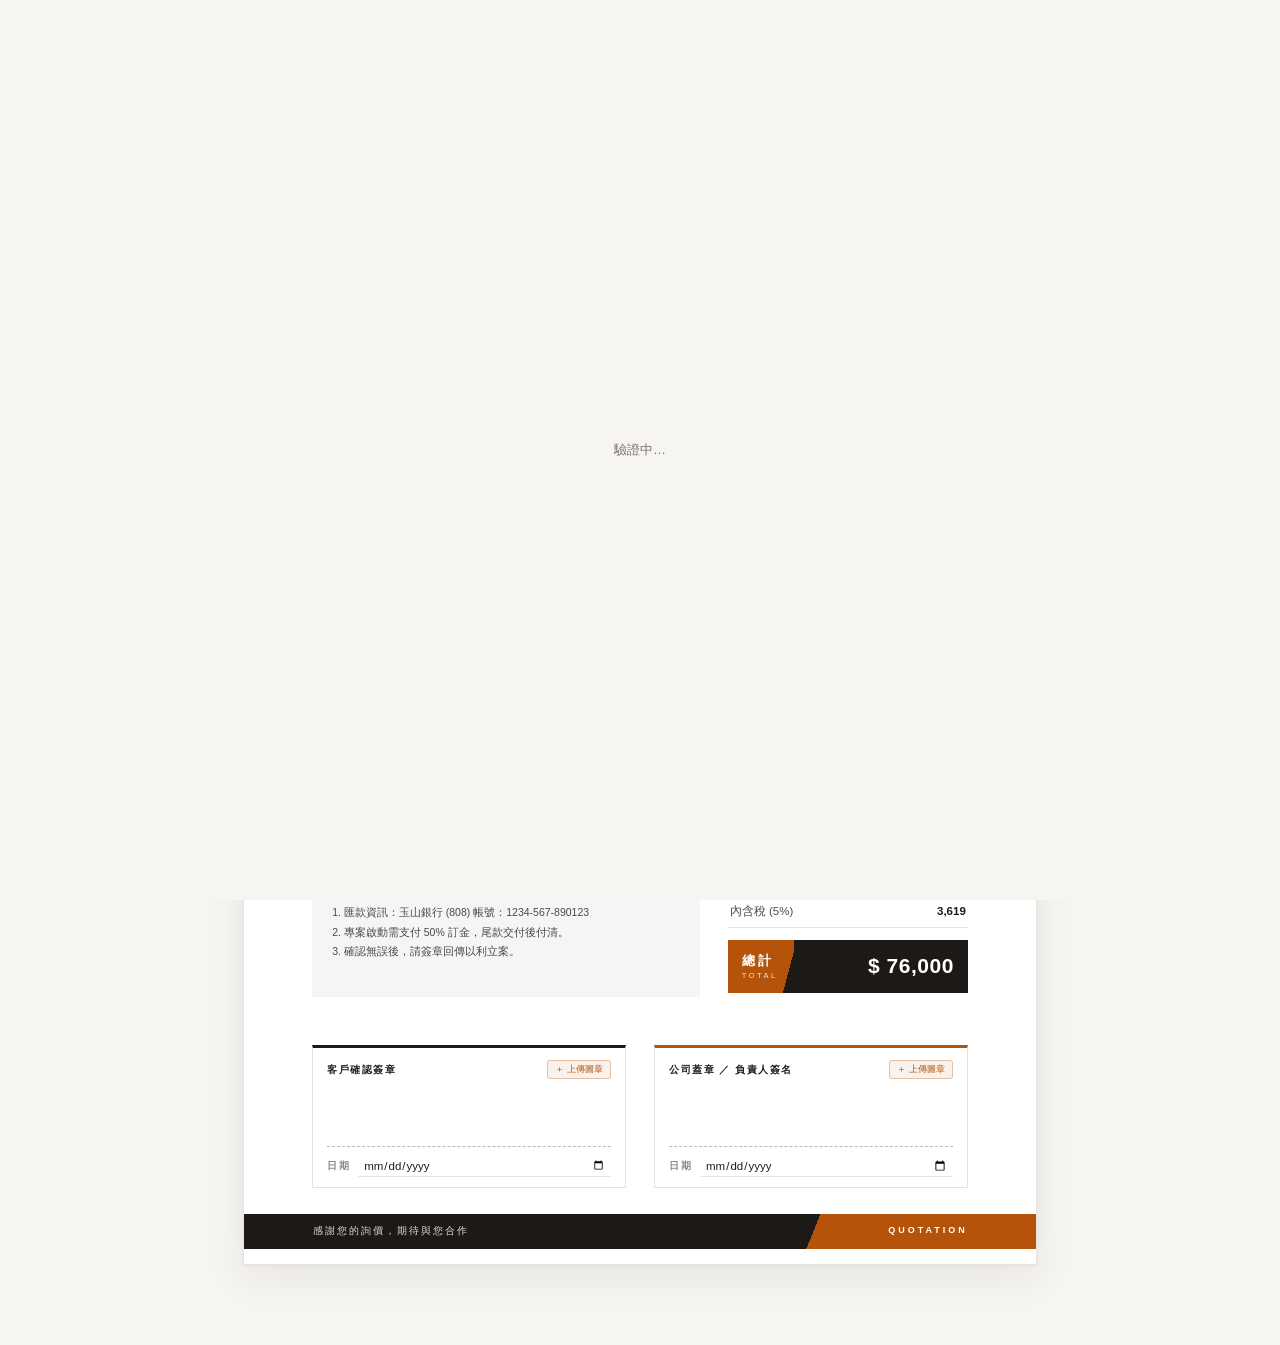
==== commit 3fc1a914: "Add files via upload" ====
--- a/index.html
+++ b/index.html
@@ -515,250 +515,414 @@
 .ppb-close:hover { color:#fca5a5; }
 
 /* ==========================================================================
-   QUOTE PAPER v2 — 給廠商/客戶的正式報價單版面
-   只改視覺；欄位、主題色、字體設定、欄位拖曳、列印/圖片輸出邏輯皆不變。
-   主題色：--t-head-bg 用於頁首色條、表頭線與總計區；--t-acc 用於小標。
+   QUOTE PAPER v3 — "Frame" 影像製作風格報價單
+   頁首滿版色帶 + 斜切主色塊 + 底片孔裝飾；資訊卡、主題色表頭、斑馬紋、
+   總計色條、可輸入日期的簽章區、頁尾收尾色帶。
+   主題色：--t-head-bg = 深色主色；--t-acc = 點綴色（切換主色會一起變）。
+   只改視覺與少量裝飾標記；欄位、拖曳、列印與圖片輸出邏輯不變。
    ========================================================================== */
 .paper {
+  --pad-x: 18mm;
+  --pad-t: 14mm;
   --q-ink: #1f1d1a;
   --q-muted: #8b857b;
-  --q-rule: #e4e0d8;
+  --q-rule: #e6e2da;
+  --q-tint: linear-gradient(rgba(255,255,255,.92), rgba(255,255,255,.92));
+  --q-tint2: linear-gradient(rgba(255,255,255,.955), rgba(255,255,255,.955));
   color: var(--q-ink);
 }
 .paper::before { display: none !important; }
-
-/* 版面順序：標題 → 單號/日期 → 雙方資訊 → 明細 */
 .paper > * { order: 2; }
 .paper > .doc-banner { order: 0; }
 .paper > .meta-strip { order: 1; }
-
-/* 標題列 */
+.paper > .doc-closing { order: 3; }
+
+/* ---------- 頁首色帶 ---------- */
 .paper .doc-banner {
-  align-items: flex-end;
-  padding-bottom: 14px;
-  margin-bottom: 16px;
-  border-bottom: 1px solid var(--q-ink);
-}
+  position: relative;
+  margin: calc(-1 * var(--pad-t)) calc(-1 * var(--pad-x)) 22px;
+  padding: calc(var(--pad-t) + 6mm) var(--pad-x) calc(8mm + 10px);
+  min-height: 44mm;
+  align-items: center;
+  border-bottom: none;
+  background: var(--t-head-bg, #1c1917);
+  overflow: hidden;
+}
+/* 右側斜切點綴 */
+.paper .doc-banner::before {
+  content: "";
+  position: absolute;
+  top: 0; right: 0; bottom: 0;
+  width: 58%;
+  background: linear-gradient(112deg,
+    transparent 0 22%,
+    var(--t-acc, #b45309) 22% 25.5%,
+    rgba(255,255,255,.07) 25.5% 31%,
+    rgba(255,255,255,.035) 31% 100%);
+  pointer-events: none;
+}
+/* 底片孔 */
+.paper .doc-banner::after {
+  content: "";
+  position: absolute;
+  left: 0; right: 0; bottom: 6px;
+  height: 6px;
+  background: repeating-linear-gradient(90deg,
+    rgba(255,255,255,.28) 0 9px,
+    transparent 9px 18px);
+  pointer-events: none;
+}
+.paper .doc-banner > * { position: relative; z-index: 1; }
 .paper .doc-title-text {
   font-family: var(--title-font, 'Noto Serif TC', 'Songti TC', 'PMingLiU', serif);
-  font-size: var(--title-size, 32px);
+  font-size: var(--title-size, 34px);
   font-weight: var(--title-weight, 700);
-  letter-spacing: var(--title-ls, 8px);
-  color: var(--t-title-color, var(--q-ink));
-}
+  letter-spacing: var(--title-ls, 10px);
+  color: #ffffff;
+}
+.paper .doc-title-text:focus { border-bottom-color: rgba(255,255,255,.6) !important; }
 .paper .doc-sub {
-  margin-top: 9px;
+  display: inline-flex;
+  align-items: center;
+  gap: 8px;
+  margin-top: 10px;
   font-size: 9px;
-  font-weight: 600;
+  font-weight: 700;
   letter-spacing: 5px;
-  color: var(--t-acc, var(--acc));
-}
-.paper .logo-box.no-logo { background: transparent; }
-
-/* 單號 / 日期 / 有效期限 */
+  color: rgba(255,255,255,.72);
+}
+.paper .doc-sub::before {
+  content: "";
+  width: 18px; height: 2px;
+  background: var(--t-acc, #b45309);
+}
+.paper .logo-box {
+  background: #ffffff;
+  border: none;
+  border-radius: 4px;
+  padding: 6px;
+  box-sizing: border-box;
+}
+.paper .logo-box.no-logo {
+  background: rgba(255,255,255,.08);
+  border: 1.5px dashed rgba(255,255,255,.35);
+}
+.paper .logo-box.no-logo .logo-hint { color: rgba(255,255,255,.6); }
+.paper .logo-clear { color: rgba(255,255,255,.6); }
+
+/* ---------- 單號 / 日期 / 有效期限 ---------- */
 .paper .meta-strip {
   background: transparent;
-  border: 1px solid var(--q-rule);
   border-radius: 0;
-  margin-bottom: 18px;
-}
-.paper .meta-item { padding: 7px 12px 6px; border-right: 1px solid var(--q-rule); }
+  gap: 8px;
+  margin-bottom: 20px;
+  overflow: visible;
+}
+.paper .meta-item {
+  padding: 8px 14px 7px;
+  border-right: none;
+  background: var(--q-tint), var(--t-head-bg, #1c1917);
+  border-top: 2px solid var(--t-head-bg, #1c1917);
+}
+.paper .meta-item:nth-child(2) {
+  background: var(--t-acc, #b45309);
+  border-top-color: var(--t-acc, #b45309);
+}
 .paper .meta-key {
   color: var(--q-muted) !important;
   opacity: 1;
   font-size: 9px;
+  font-weight: 600;
   letter-spacing: 1.5px;
   margin-bottom: 1px;
 }
 .paper .meta-item input,
 .paper .meta-item input:focus {
   color: var(--q-ink) !important;
-  font-size: 12px;
-  font-weight: 600;
+  font-size: 12.5px;
+  font-weight: 700;
   font-variant-numeric: tabular-nums;
   padding-left: 0;
 }
-.paper .meta-item input::placeholder { color: #c2bcb2 !important; }
-.paper .meta-item input:hover { background: rgba(0,0,0,.025) !important; }
-.paper .meta-item input:focus { background: #fff !important; }
-
-/* 雙方資訊 */
+.paper .meta-item:nth-child(2) .meta-key { color: rgba(255,255,255,.8) !important; }
+.paper .meta-item:nth-child(2) input,
+.paper .meta-item:nth-child(2) input:focus { color: #ffffff !important; }
+.paper .meta-item input::placeholder { color: #b9b2a7 !important; }
+.paper .meta-item input:hover { background: rgba(0,0,0,.03) !important; }
+.paper .meta-item input:focus { background: rgba(255,255,255,.6) !important; }
+.paper .meta-item:nth-child(2) input::-webkit-calendar-picker-indicator { filter: invert(1); }
+
+/* ---------- 雙方資訊卡 ---------- */
 .paper .info-block {
+  gap: 12px;
   border: none;
   border-radius: 0;
-  border-bottom: 1px solid var(--q-rule);
-  margin-bottom: 20px;
+  margin-bottom: 22px;
   overflow: visible;
 }
-.paper .info-col { padding: 0 0 16px; }
-.paper .info-col-client { border-right: none; padding-right: 24px; }
-.paper .info-col-vendor { padding-left: 24px; border-left: 1px solid var(--q-rule); }
+.paper .info-col {
+  padding: 14px 14px;
+  background: var(--q-tint2), var(--t-head-bg, #1c1917);
+  border-left: 3px solid var(--t-head-bg, #1c1917);
+}
+.paper .info-col-client { border-right: none; }
+.paper .info-col-vendor { border-left-color: var(--t-acc, #b45309); }
 .paper .info-col-eyebrow {
   justify-content: flex-start !important;
-  font-size: 9px;
+  font-size: 9.5px;
   letter-spacing: 2px;
   font-weight: 700;
-  color: var(--t-acc, var(--acc));
+  color: var(--t-head-bg, #1c1917);
   border-bottom: none;
   margin-bottom: 6px;
   padding-bottom: 0;
 }
+.paper .info-col-vendor .info-col-eyebrow { color: var(--t-acc, #b45309); }
 .paper .info-col-eyebrow > svg { display: none; }
 .paper .entity-name-input {
   font-family: var(--font-serif);
   font-size: 16px;
   font-weight: 700;
   letter-spacing: .5px;
-  border-bottom: none !important;
+  border-bottom: 1px solid var(--q-rule) !important;
+  padding-bottom: 6px !important;
   margin-bottom: 8px;
 }
-.paper .entity-name-input:hover { border-color: transparent !important; background: rgba(0,0,0,.025) !important; }
-.paper .fields-grid { gap: 0 16px; }
-.paper .f-lbl { width: 40px; font-size: 9.5px; color: var(--q-muted); }
-.paper .f-inp { font-size: 11.5px; color: var(--q-ink); }
-
-/* 明細表 */
-.paper .item-table { margin-bottom: 6px; }
-.paper .item-table thead tr { background: transparent; }
+.paper .entity-name-input:hover { background: rgba(0,0,0,.025) !important; }
+.paper .fields-grid { grid-template-columns: 1.15fr 1fr; gap: 0 10px; }
+.paper .f-lbl { width: 34px; font-size: 9.5px; color: var(--q-muted); }
+.paper .f-inp { font-size: 11px; color: var(--q-ink); }
+
+/* ---------- 明細表 ---------- */
+.paper .item-table { margin-bottom: 8px; }
+.paper .item-table thead tr { background: var(--t-head-bg, #1c1917); }
 .paper .item-table th {
-  padding: 8px 7px;
-  color: var(--t-head-bg, var(--q-ink));
+  padding: 9px 8px;
+  color: var(--t-head-fg, #fff);
   font-size: 10px;
   font-weight: 700;
   letter-spacing: 1.5px;
-  border-top: 1.5px solid var(--t-head-bg, var(--q-ink));
-  border-bottom: 1px solid var(--t-head-bg, var(--q-ink));
   border-radius: 0 !important;
 }
-.paper .th-input::placeholder { color: #c2bcb2; }
-.paper .th-input:hover { background: rgba(0,0,0,.04); }
-.paper .th-input:focus { background: #fff; }
-.paper .col-resize-handle { background: rgba(0,0,0,.12); }
-.paper .drag-dot { color: rgba(0,0,0,.2); }
-.paper .item-table th[draggable="true"]:hover .drag-dot { color: rgba(0,0,0,.5); }
+.paper .item-table th:not(.th-no):not(.th-del) { background: var(--t-head-bg, #1c1917); box-shadow: 1px 0 0 var(--t-head-bg, #1c1917), -1px 0 0 var(--t-head-bg, #1c1917); }
+.paper .item-table th.th-no {
+  background: var(--t-acc, #b45309);
+  color: #ffffff;
+}
+.paper .item-table th.th-del { background: var(--paper, #fff); }
 .paper .item-table td {
-  padding: 8px 7px;
+  padding: 8px 8px;
   border-bottom: 1px solid var(--q-rule);
 }
-.paper .item-table tbody tr:last-child td { border-bottom: 1px solid var(--t-head-bg, var(--q-ink)); }
-.paper .item-table tbody tr:hover td { background: rgba(0,0,0,.018); }
+.paper .item-table tbody tr:nth-child(even) td:not(.td-del-float) {
+  background: #f5f3ef;
+  box-shadow: 1px 0 0 #f5f3ef, -1px 0 0 #f5f3ef;
+}
+.paper .item-table tbody tr:last-child td:not(.td-del-float) {
+  border-bottom: 2px solid var(--t-head-bg, #1c1917);
+}
+.paper .item-table tbody tr:hover td:not(.td-del-float) { background: #efece6; box-shadow: 1px 0 0 #efece6; }
 .paper .td-no {
   font-family: inherit;
   font-size: 10.5px;
-  color: var(--q-muted);
+  font-weight: 700;
+  color: var(--t-acc, #b45309);
   font-variant-numeric: tabular-nums;
 }
 .paper .td-amt {
   font-family: inherit;
   font-size: 12px;
-  font-weight: 600;
+  font-weight: 700;
   font-variant-numeric: tabular-nums;
 }
 .paper .item-table td input { font-variant-numeric: tabular-nums; }
 .paper .btn-add-row { border-radius: 0; margin-bottom: 20px; }
 
-/* 備註 + 金額 */
-.paper .bottom-wrap { gap: 32px; margin-top: 10px; }
+/* ---------- 備註 + 金額 ---------- */
+.paper .bottom-wrap { gap: 28px; margin-top: 12px; }
+.paper .notes-side {
+  padding: 12px 14px;
+  background: var(--q-tint2), var(--t-head-bg, #1c1917);
+}
 .paper .notes-label {
-  font-size: 9px;
+  display: flex;
+  align-items: center;
+  gap: 8px;
+  font-size: 9.5px;
   letter-spacing: 2px;
   font-weight: 700;
-  color: var(--t-acc, var(--acc));
-  margin-bottom: 8px;
-  padding-bottom: 6px;
-  border-bottom: 1px solid var(--q-rule);
+  color: var(--t-head-bg, #1c1917);
+  margin-bottom: 6px;
+}
+.paper .notes-label::before {
+  content: "";
+  width: 8px; height: 8px;
+  background: var(--t-acc, #b45309);
 }
 .paper .notes-side textarea { font-size: 10.5px; line-height: 1.85; color: #4d4943; }
-.paper .summary-side { min-width: 230px; }
-.paper .s-row { padding: 6px 0; font-size: 11.5px; color: #4d4943; }
+.paper .summary-side { min-width: 240px; }
+.paper .s-row { padding: 6px 2px; font-size: 11.5px; color: #4d4943; }
 .paper .s-row.bordered { border-bottom: 1px solid var(--q-rule); }
 .paper .s-val {
   font-family: inherit;
   color: var(--q-ink);
-  font-weight: 500;
+  font-weight: 600;
   font-variant-numeric: tabular-nums;
 }
 .paper .s-total {
   margin-top: 12px;
-  padding: 12px 14px;
+  padding: 0;
   border-radius: 0;
-  background: var(--t-head-bg, var(--q-ink));
-  align-items: center;
+  background: var(--t-head-bg, #1c1917);
+  align-items: stretch;
+  overflow: hidden;
 }
 .paper .s-total-label {
-  font-size: 12px;
-  letter-spacing: 2px;
-  font-weight: 700;
-  text-transform: none;
   display: flex;
   flex-direction: column;
+  justify-content: center;
+  padding: 10px 16px 10px 14px;
+  background: linear-gradient(105deg, var(--t-acc, #b45309) 0 86%, transparent 86%);
+  font-size: 13px;
+  font-weight: 700;
+  letter-spacing: 3px;
   line-height: 1.2;
+  text-transform: none;
 }
 .paper .s-total-label small {
-  font-size: 8px;
+  font-size: 7.5px;
   letter-spacing: 2.5px;
   font-weight: 500;
-  opacity: .7;
-  margin-top: 2px;
+  opacity: .85;
+  margin-top: 3px;
 }
 .paper .s-total-val {
+  align-self: center;
+  padding: 10px 14px;
   font-family: inherit;
-  font-size: 20px;
+  font-size: 21px;
   font-weight: 700;
   letter-spacing: .5px;
   font-variant-numeric: tabular-nums;
 }
 
-/* 簽章 */
+/* ---------- 簽章（日期可輸入） ---------- */
 .paper .doc-footer {
   margin-top: 26px;
+  margin-bottom: 26px;
   padding-top: 0;
   border-top: none;
-  gap: 44px;
-}
+  gap: 28px;
+}
+.paper .sign-box {
+  padding: 12px 14px 10px;
+  border: 1px solid var(--q-rule);
+  border-top: 3px solid var(--t-head-bg, #1c1917);
+}
+.paper #sign-box-vendor { border-top-color: var(--t-acc, #b45309); }
 .paper .sign-box .sign-label {
+  font-size: 10px;
+  letter-spacing: 1.5px;
+  font-weight: 700;
+  color: var(--q-ink);
+}
+.paper .sign-images {
+  min-height: 62px !important;
+  border-bottom: 1px dashed #bfb8ac !important;
+}
+.paper .sign-date {
+  display: flex;
+  align-items: center;
+  gap: 8px;
+  margin-top: 8px;
+}
+.paper .sign-date-label {
+  flex-shrink: 0;
   font-size: 9.5px;
+  font-weight: 600;
   letter-spacing: 1.5px;
-  font-weight: 600;
   color: var(--q-muted);
 }
-.paper .sign-images {
-  min-height: 64px !important;
-  border-bottom: 1px solid var(--q-ink) !important;
-}
-.paper .sign-box::after {
-  content: "日期：　　　　年　　　月　　　日";
-  display: block;
-  margin-top: 7px;
-  font-size: 9.5px;
-  color: var(--q-muted);
-  letter-spacing: 1px;
-}
-
+.paper .sign-date-input {
+  flex: 1;
+  font-size: 11.5px;
+  font-variant-numeric: tabular-nums;
+  color: var(--q-ink);
+  padding: 2px 4px;
+  border-bottom: 1px solid var(--q-rule) !important;
+  border-radius: 0;
+}
+.paper .sign-date-input:not(:focus):invalid,
+.paper .sign-date-input[value=""] { color: #b9b2a7; }
+
+/* ---------- 頁尾收尾色帶 ---------- */
+.paper .doc-closing {
+  position: relative;
+  z-index: 1;
+  display: flex;
+  align-items: center;
+  justify-content: space-between;
+  gap: 16px;
+  margin: auto calc(-1 * var(--pad-x)) calc(-1 * var(--pad-t));
+  padding: 9px var(--pad-x);
+  background: var(--t-head-bg, #1c1917);
+  overflow: hidden;
+}
+.paper .doc-closing::before {
+  content: "";
+  position: absolute;
+  top: 0; bottom: 0; right: 0;
+  width: 32%;
+  background: linear-gradient(112deg, transparent 0 14%, var(--t-acc, #b45309) 14% 100%);
+}
+.paper .doc-closing .dc-text {
+  position: relative;
+  flex: 1;
+  color: rgba(255,255,255,.85);
+  font-size: 10px;
+  letter-spacing: 2px;
+  padding: 2px 0;
+}
+.paper .doc-closing .dc-text:hover { background: rgba(255,255,255,.06) !important; }
+.paper .doc-closing .dc-text:focus { background: rgba(255,255,255,.1) !important; box-shadow: none; }
+.paper .doc-closing .dc-mark {
+  position: relative;
+  color: #ffffff;
+  font-size: 9px;
+  font-weight: 700;
+  letter-spacing: 3px;
+  white-space: nowrap;
+}
+
+/* ---------- 列印 / PDF ---------- */
 @media print {
+  .paper { --pad-x: 16mm; --pad-t: 12mm; min-height: 296mm !important; }
   .paper .meta-item input,
   .paper .meta-item input:focus { color: var(--q-ink) !important; }
-  .paper .info-block { border-color: var(--q-rule) !important; }
-  .paper .item-table tbody tr:hover td { background: transparent; }
-  .paper .sign-images { border-bottom: 1px solid var(--q-ink) !important; }
-  /* 修正：表頭文字與內容對齊、垂直置中 */
-  .paper .item-table th { vertical-align: middle !important; padding-top: 7px !important; padding-bottom: 7px !important; }
-  .paper .item-table th[draggable="true"] { padding-left: 7px !important; }
+  .paper .meta-item:nth-child(2) input { color: #ffffff !important; }
+  .paper .info-block, .paper .info-col-client { border-color: inherit !important; }
+  .paper .info-col-client { border-left-color: var(--t-head-bg, #1c1917) !important; }
+  .paper .item-table tbody tr:not(:nth-child(even)):hover td { background: none; box-shadow: none; }
+  .paper .item-table tbody tr:nth-child(even) td:not(.td-del-float) { background: #f5f3ef; box-shadow: 1px 0 0 #f5f3ef, -1px 0 0 #f5f3ef; }
+  .paper .sign-images { border-bottom: 1px dashed #bfb8ac !important; }
+  .paper .sign-date .print-input-text { flex: 1; min-height: 20px; padding: 2px 4px !important; border-bottom: 1px solid var(--q-rule); }
+  .paper .doc-closing .print-input-text { flex: 1; position: relative; padding: 2px 0 !important; color: rgba(255,255,255,.85) !important; }
+  .paper .item-table th { vertical-align: middle !important; padding-top: 8px !important; padding-bottom: 8px !important; }
+  .paper .item-table th[draggable="true"] { padding-left: 8px !important; }
   .paper .item-table th .print-input-text { display: block !important; padding: 0 !important; line-height: 1.5; }
-  /* 修正：明細每一格文字頂端對齊 */
   .paper .item-table td { padding-top: 8px !important; padding-bottom: 8px !important; line-height: 1.6; }
   .paper .item-table td .print-input-text { display: block !important; padding: 0 !important; line-height: 1.6; }
   .paper .f-row { min-height: 21px; }
-  .paper .print-input-text.entity-name-input { display: block !important; padding: 0 !important; margin-bottom: 10px !important; line-height: 1.4; }
-  /* 修正：PDF 中欄位值被擠成窄欄、逐字斷行 */
+  .paper .print-input-text.entity-name-input { display: block !important; padding: 0 0 6px !important; margin-bottom: 8px !important; line-height: 1.4; }
   .paper .f-row > .print-input-text {
     display: block !important;
     flex: 1 1 auto !important;
     width: auto !important;
     min-width: 0 !important;
-    word-break: normal !important;
+    word-break: keep-all !important;
     overflow-wrap: anywhere;
   }
+  .paper .sign-date .print-input-text.is-empty { color: var(--q-muted) !important; }
 }
 
   /* ── auth loading overlay ── */
@@ -1116,6 +1280,7 @@
           <button class="sign-upload-btn" onclick="addSignImage('client')" style="font-size:9px;padding:2px 7px;background:rgba(180,83,9,.08);border:1px solid rgba(180,83,9,.3);color:var(--t-acc,var(--acc));border-radius:3px;cursor:pointer;font-family:inherit;white-space:nowrap">＋ 上傳圖章</button>
         </div>
         <div class="sign-images" id="sign-images-client" style="display:flex;flex-wrap:wrap;gap:8px;min-height:56px;border-bottom:1px solid var(--ink2);padding-bottom:4px;align-items:flex-end"></div>
+        <div class="sign-date"><span class="sign-date-label">日期</span><input type="date" class="sign-date-input" id="sign-date-client" title="簽署日期"></div>
       </div>
       <div class="sign-box" id="sign-box-vendor">
         <div style="display:flex;align-items:center;justify-content:space-between;margin-bottom:6px">
@@ -1123,7 +1288,13 @@
           <button class="sign-upload-btn" onclick="addSignImage('vendor')" style="font-size:9px;padding:2px 7px;background:rgba(180,83,9,.08);border:1px solid rgba(180,83,9,.3);color:var(--t-acc,var(--acc));border-radius:3px;cursor:pointer;font-family:inherit;white-space:nowrap">＋ 上傳圖章</button>
         </div>
         <div class="sign-images" id="sign-images-vendor" style="display:flex;flex-wrap:wrap;gap:8px;min-height:56px;border-bottom:1px solid var(--ink2);padding-bottom:4px;align-items:flex-end"></div>
-      </div>
+        <div class="sign-date"><span class="sign-date-label">日期</span><input type="date" class="sign-date-input" id="sign-date-vendor" title="簽署日期"></div>
+      </div>
+    </div>
+
+    <div class="doc-closing">
+      <input type="text" class="dc-text" id="dc-text" value="感謝您的詢價，期待與您合作" placeholder="頁尾文字">
+      <span class="dc-mark">QUOTATION</span>
     </div>
 
   </div></main>
@@ -1592,17 +1763,22 @@
 
 /* ===== Print handling ===== */
 // 將輸入框在列印/PDF時暫時換成純文字，避免瀏覽器原生輸入框外框殘留
-const PRINT_TEXT_INPUT_SELECTOR = '#doc-title, .entity-name-input, .f-inp, .meta-item input, .th-input, .item-table td input';
+const PRINT_TEXT_INPUT_SELECTOR = '#doc-title, .entity-name-input, .f-inp, .meta-item input, .th-input, .item-table td input, .sign-date-input, #dc-text';
 function convertInputsForPrint() {
   document.querySelectorAll(PRINT_TEXT_INPUT_SELECTOR).forEach(inp => {
-    if (inp.dataset.printSpan) return;
+    if (inp.tagName !== 'INPUT' || inp.dataset.printSpan) return;
     let val = inp.value;
+    const isSignDate = inp.classList.contains('sign-date-input');
     if (inp.type === 'date' && val) {
       const d = new Date(val + 'T00:00:00');
-      if (!isNaN(d)) val = `${d.getFullYear()}/${String(d.getMonth()+1).padStart(2,'0')}/${String(d.getDate()).padStart(2,'0')}`;
+      if (!isNaN(d)) {
+        const y = d.getFullYear(), m = String(d.getMonth()+1).padStart(2,'0'), dd = String(d.getDate()).padStart(2,'0');
+        val = isSignDate ? `${y} 年 ${m} 月 ${dd} 日` : `${y}/${m}/${dd}`;
+      }
     }
+    if (isSignDate && !val) val = '　　　　　年　　　月　　　日';
     const span = document.createElement('span');
-    span.className = 'print-input-text ' + inp.className;
+    span.className = 'print-input-text ' + inp.className + (isSignDate && !inp.value ? ' is-empty' : '');
     const cs = window.getComputedStyle(inp);
     span.textContent = val;
     span.style.textAlign = inp.style.textAlign || cs.textAlign;
@@ -2006,6 +2182,8 @@
   $('sp-row-val').textContent     = rw+'px';
   $('sp-sign-val').textContent    = sg+'px';
   paper.style.padding = `${pad}mm ${pad}mm`;
+  paper.style.setProperty('--pad-x', pad+'mm');
+  paper.style.setProperty('--pad-t', pad+'mm');
   document.querySelectorAll('.info-block').forEach(el=>el.style.marginBottom=sec+'px');
   document.querySelectorAll('.meta-strip').forEach(el=>el.style.marginBottom=sec+'px');
   document.querySelectorAll('.info-col').forEach(el=>el.style.padding=`${ic}px`);
--- a/ui-redesign.css
+++ b/ui-redesign.css
@@ -749,7 +749,6 @@
 .paper {
   border-radius: 0 !important;
   border: 1px solid var(--qs-line) !important;
-  border-top: 6px solid var(--t-head-bg, #1c1917) !important;
   box-shadow: 0 1px 3px rgba(29, 28, 26, .05), 0 12px 40px rgba(29, 28, 26, .07) !important;
 }
 
@@ -838,8 +837,7 @@
   .canvas { background: #ffffff !important; }
   .paper {
     border: none !important;
-    border-top: 6px solid var(--t-head-bg, #1c1917) !important;
-    border-radius: 0 !important;
+      border-radius: 0 !important;
     box-shadow: none !important;
   }
 }
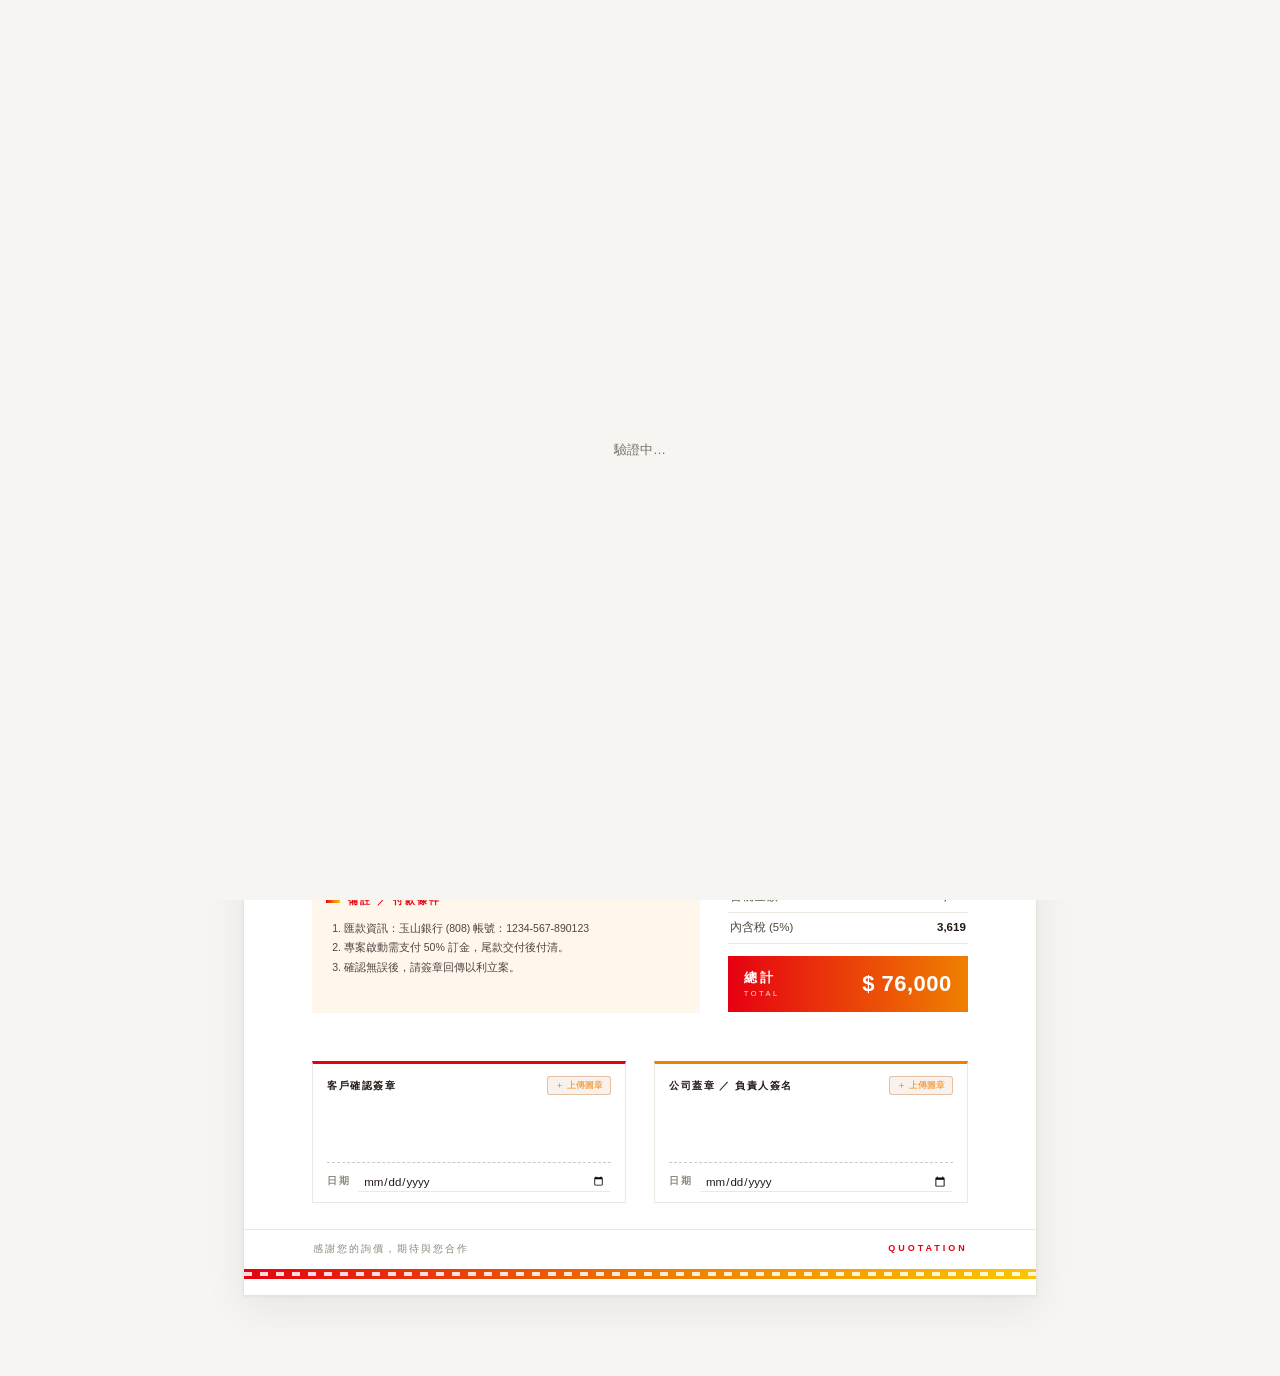
==== commit 4d39de08: "Add files via upload" ====
--- a/index.html
+++ b/index.html
@@ -515,21 +515,33 @@
 .ppb-close:hover { color:#fca5a5; }
 
 /* ==========================================================================
-   QUOTE PAPER v3 — "Frame" 影像製作風格報價單
-   頁首滿版色帶 + 斜切主色塊 + 底片孔裝飾；資訊卡、主題色表頭、斑馬紋、
-   總計色條、可輸入日期的簽章區、頁尾收尾色帶。
-   主題色：--t-head-bg = 深色主色；--t-acc = 點綴色（切換主色會一起變）。
+   QUOTE PAPER v4 — "Frame Bright" 推手影像品牌版報價單
+   明亮白底；品牌漸層（紅→橘→黃）只用在色條、總計與重點處。
+   主題變數：--t-head-bg 主色、--t-acc 點綴色、--t-soft 淡底色、
+            --t-grad 裝飾漸層、--t-grad-strong 有文字的漸層（對比較足）。
    只改視覺與少量裝飾標記；欄位、拖曳、列印與圖片輸出邏輯不變。
    ========================================================================== */
 .paper {
   --pad-x: 18mm;
   --pad-t: 14mm;
-  --q-ink: #1f1d1a;
-  --q-muted: #8b857b;
-  --q-rule: #e6e2da;
-  --q-tint: linear-gradient(rgba(255,255,255,.92), rgba(255,255,255,.92));
-  --q-tint2: linear-gradient(rgba(255,255,255,.955), rgba(255,255,255,.955));
+  --q-ink: #231815;
+  --q-muted: #8d857b;
+  --q-rule: #ece7df;
+  --q-zebra: #faf8f5;
+  --t-soft: #f7f4ef;
+  --t-grad: linear-gradient(90deg, var(--t-head-bg, #1c1917), var(--t-acc, #b45309));
+  --t-grad-strong: var(--t-grad);
   color: var(--q-ink);
+}
+.paper.t-brand {
+  --t-acc: #ef8000;
+  --t-head-bg: #e60012;
+  --t-head-fg: #ffffff;
+  --t-line: #f6c9a8;
+  --t-title-color: #231815;
+  --t-soft: #fff6ec;
+  --t-grad: linear-gradient(90deg, #e60012 0%, #ef8000 55%, #fbc600 100%);
+  --t-grad-strong: linear-gradient(90deg, #e60012 0%, #ef8000 100%);
 }
 .paper::before { display: none !important; }
 .paper > * { order: 2; }
@@ -537,40 +549,37 @@
 .paper > .meta-strip { order: 1; }
 .paper > .doc-closing { order: 3; }
 
-/* ---------- 頁首色帶 ---------- */
+/* ---------- 頁首 ---------- */
 .paper .doc-banner {
   position: relative;
-  margin: calc(-1 * var(--pad-t)) calc(-1 * var(--pad-x)) 22px;
-  padding: calc(var(--pad-t) + 6mm) var(--pad-x) calc(8mm + 10px);
-  min-height: 44mm;
+  margin: calc(-1 * var(--pad-t)) calc(-1 * var(--pad-x)) 20px;
+  padding: calc(var(--pad-t) + 12px + 5mm) var(--pad-x) 6mm;
+  min-height: 40mm;
   align-items: center;
-  border-bottom: none;
-  background: var(--t-head-bg, #1c1917);
+  border-bottom: 1px solid var(--q-rule);
+  background: linear-gradient(112deg,
+    transparent 0 57%,
+    var(--t-acc, #b45309) 57% 57.7%,
+    var(--t-soft) 57.7% 100%);
   overflow: hidden;
 }
-/* 右側斜切點綴 */
+/* 頂端品牌漸層色條 */
 .paper .doc-banner::before {
   content: "";
   position: absolute;
-  top: 0; right: 0; bottom: 0;
-  width: 58%;
-  background: linear-gradient(112deg,
-    transparent 0 22%,
-    var(--t-acc, #b45309) 22% 25.5%,
-    rgba(255,255,255,.07) 25.5% 31%,
-    rgba(255,255,255,.035) 31% 100%);
-  pointer-events: none;
+  top: 0; left: 0; right: 0;
+  height: 12px;
+  background: var(--t-grad);
 }
 /* 底片孔 */
 .paper .doc-banner::after {
   content: "";
   position: absolute;
-  left: 0; right: 0; bottom: 6px;
-  height: 6px;
+  top: 4px; left: 0; right: 0;
+  height: 4px;
   background: repeating-linear-gradient(90deg,
-    rgba(255,255,255,.28) 0 9px,
-    transparent 9px 18px);
-  pointer-events: none;
+    rgba(255,255,255,.85) 0 8px,
+    transparent 8px 16px);
 }
 .paper .doc-banner > * { position: relative; z-index: 1; }
 .paper .doc-title-text {
@@ -578,9 +587,8 @@
   font-size: var(--title-size, 34px);
   font-weight: var(--title-weight, 700);
   letter-spacing: var(--title-ls, 10px);
-  color: #ffffff;
-}
-.paper .doc-title-text:focus { border-bottom-color: rgba(255,255,255,.6) !important; }
+  color: var(--t-title-color, var(--q-ink));
+}
 .paper .doc-sub {
   display: inline-flex;
   align-items: center;
@@ -589,26 +597,23 @@
   font-size: 9px;
   font-weight: 700;
   letter-spacing: 5px;
-  color: rgba(255,255,255,.72);
+  color: var(--t-head-bg, #1c1917);
 }
 .paper .doc-sub::before {
   content: "";
-  width: 18px; height: 2px;
-  background: var(--t-acc, #b45309);
+  width: 26px; height: 3px;
+  background: var(--t-grad);
 }
 .paper .logo-box {
-  background: #ffffff;
+  background: transparent;
   border: none;
+  border-radius: 0;
+}
+.paper .logo-box.no-logo {
+  background: rgba(255,255,255,.7);
+  border: 1.5px dashed #d6cfc5;
   border-radius: 4px;
-  padding: 6px;
-  box-sizing: border-box;
-}
-.paper .logo-box.no-logo {
-  background: rgba(255,255,255,.08);
-  border: 1.5px dashed rgba(255,255,255,.35);
-}
-.paper .logo-box.no-logo .logo-hint { color: rgba(255,255,255,.6); }
-.paper .logo-clear { color: rgba(255,255,255,.6); }
+}
 
 /* ---------- 單號 / 日期 / 有效期限 ---------- */
 .paper .meta-strip {
@@ -621,12 +626,12 @@
 .paper .meta-item {
   padding: 8px 14px 7px;
   border-right: none;
-  background: var(--q-tint), var(--t-head-bg, #1c1917);
+  background: var(--t-soft);
   border-top: 2px solid var(--t-head-bg, #1c1917);
 }
 .paper .meta-item:nth-child(2) {
-  background: var(--t-acc, #b45309);
-  border-top-color: var(--t-acc, #b45309);
+  background: var(--t-grad-strong);
+  border-top-color: transparent;
 }
 .paper .meta-key {
   color: var(--q-muted) !important;
@@ -644,7 +649,7 @@
   font-variant-numeric: tabular-nums;
   padding-left: 0;
 }
-.paper .meta-item:nth-child(2) .meta-key { color: rgba(255,255,255,.8) !important; }
+.paper .meta-item:nth-child(2) .meta-key { color: rgba(255,255,255,.85) !important; }
 .paper .meta-item:nth-child(2) input,
 .paper .meta-item:nth-child(2) input:focus { color: #ffffff !important; }
 .paper .meta-item input::placeholder { color: #b9b2a7 !important; }
@@ -662,7 +667,7 @@
 }
 .paper .info-col {
   padding: 14px 14px;
-  background: var(--q-tint2), var(--t-head-bg, #1c1917);
+  background: var(--t-soft);
   border-left: 3px solid var(--t-head-bg, #1c1917);
 }
 .paper .info-col-client { border-right: none; }
@@ -684,7 +689,7 @@
   font-size: 16px;
   font-weight: 700;
   letter-spacing: .5px;
-  border-bottom: 1px solid var(--q-rule) !important;
+  border-bottom: 1px solid rgba(0,0,0,.08) !important;
   padding-bottom: 6px !important;
   margin-bottom: 8px;
 }
@@ -695,38 +700,47 @@
 
 /* ---------- 明細表 ---------- */
 .paper .item-table { margin-bottom: 8px; }
-.paper .item-table thead tr { background: var(--t-head-bg, #1c1917); }
+.paper .item-table thead tr { background: transparent; }
 .paper .item-table th {
   padding: 9px 8px;
-  color: var(--t-head-fg, #fff);
+  color: var(--t-head-bg, #1c1917);
+  background: var(--t-soft);
   font-size: 10px;
   font-weight: 700;
   letter-spacing: 1.5px;
+  border-top: 3px solid var(--t-head-bg, #1c1917);
+  border-bottom: 1px solid var(--t-line, #e2dccf);
   border-radius: 0 !important;
 }
-.paper .item-table th:not(.th-no):not(.th-del) { background: var(--t-head-bg, #1c1917); box-shadow: 1px 0 0 var(--t-head-bg, #1c1917), -1px 0 0 var(--t-head-bg, #1c1917); }
+.paper .item-table th:not(.th-no):not(.th-del) { box-shadow: 1px 0 0 var(--t-soft), -1px 0 0 var(--t-soft); }
 .paper .item-table th.th-no {
-  background: var(--t-acc, #b45309);
+  background: var(--t-head-bg, #1c1917);
   color: #ffffff;
 }
-.paper .item-table th.th-del { background: var(--paper, #fff); }
+.paper .item-table th.th-del { background: transparent; border: none; }
+.paper .th-input::placeholder { color: #c2bcb2; }
+.paper .th-input:hover { background: rgba(0,0,0,.04); }
+.paper .th-input:focus { background: #fff; }
+.paper .col-resize-handle { background: rgba(0,0,0,.1); }
+.paper .drag-dot { color: rgba(0,0,0,.22); }
+.paper .item-table th[draggable="true"]:hover .drag-dot { color: rgba(0,0,0,.5); }
 .paper .item-table td {
   padding: 8px 8px;
   border-bottom: 1px solid var(--q-rule);
 }
 .paper .item-table tbody tr:nth-child(even) td:not(.td-del-float) {
-  background: #f5f3ef;
-  box-shadow: 1px 0 0 #f5f3ef, -1px 0 0 #f5f3ef;
+  background: var(--q-zebra);
+  box-shadow: 1px 0 0 var(--q-zebra), -1px 0 0 var(--q-zebra);
 }
 .paper .item-table tbody tr:last-child td:not(.td-del-float) {
   border-bottom: 2px solid var(--t-head-bg, #1c1917);
 }
-.paper .item-table tbody tr:hover td:not(.td-del-float) { background: #efece6; box-shadow: 1px 0 0 #efece6; }
+.paper .item-table tbody tr:hover td:not(.td-del-float) { background: #f4f1ec; box-shadow: 1px 0 0 #f4f1ec, -1px 0 0 #f4f1ec; }
 .paper .td-no {
   font-family: inherit;
   font-size: 10.5px;
   font-weight: 700;
-  color: var(--t-acc, #b45309);
+  color: var(--t-head-bg, #1c1917);
   font-variant-numeric: tabular-nums;
 }
 .paper .td-amt {
@@ -742,7 +756,7 @@
 .paper .bottom-wrap { gap: 28px; margin-top: 12px; }
 .paper .notes-side {
   padding: 12px 14px;
-  background: var(--q-tint2), var(--t-head-bg, #1c1917);
+  background: var(--t-soft);
 }
 .paper .notes-label {
   display: flex;
@@ -756,12 +770,12 @@
 }
 .paper .notes-label::before {
   content: "";
-  width: 8px; height: 8px;
-  background: var(--t-acc, #b45309);
-}
-.paper .notes-side textarea { font-size: 10.5px; line-height: 1.85; color: #4d4943; }
+  width: 14px; height: 3px;
+  background: var(--t-grad);
+}
+.paper .notes-side textarea { font-size: 10.5px; line-height: 1.85; color: #4d4640; }
 .paper .summary-side { min-width: 240px; }
-.paper .s-row { padding: 6px 2px; font-size: 11.5px; color: #4d4943; }
+.paper .s-row { padding: 6px 2px; font-size: 11.5px; color: #4d4640; }
 .paper .s-row.bordered { border-bottom: 1px solid var(--q-rule); }
 .paper .s-val {
   font-family: inherit;
@@ -771,18 +785,14 @@
 }
 .paper .s-total {
   margin-top: 12px;
-  padding: 0;
+  padding: 11px 16px;
   border-radius: 0;
-  background: var(--t-head-bg, #1c1917);
-  align-items: stretch;
-  overflow: hidden;
+  background: var(--t-grad-strong);
+  align-items: center;
 }
 .paper .s-total-label {
   display: flex;
   flex-direction: column;
-  justify-content: center;
-  padding: 10px 16px 10px 14px;
-  background: linear-gradient(105deg, var(--t-acc, #b45309) 0 86%, transparent 86%);
   font-size: 13px;
   font-weight: 700;
   letter-spacing: 3px;
@@ -797,10 +807,8 @@
   margin-top: 3px;
 }
 .paper .s-total-val {
-  align-self: center;
-  padding: 10px 14px;
   font-family: inherit;
-  font-size: 21px;
+  font-size: 22px;
   font-weight: 700;
   letter-spacing: .5px;
   font-variant-numeric: tabular-nums;
@@ -828,7 +836,7 @@
 }
 .paper .sign-images {
   min-height: 62px !important;
-  border-bottom: 1px dashed #bfb8ac !important;
+  border-bottom: 1px dashed #cfc8bc !important;
 }
 .paper .sign-date {
   display: flex;
@@ -852,10 +860,8 @@
   border-bottom: 1px solid var(--q-rule) !important;
   border-radius: 0;
 }
-.paper .sign-date-input:not(:focus):invalid,
-.paper .sign-date-input[value=""] { color: #b9b2a7; }
-
-/* ---------- 頁尾收尾色帶 ---------- */
+
+/* ---------- 頁尾 ---------- */
 .paper .doc-closing {
   position: relative;
   z-index: 1;
@@ -864,30 +870,35 @@
   justify-content: space-between;
   gap: 16px;
   margin: auto calc(-1 * var(--pad-x)) calc(-1 * var(--pad-t));
-  padding: 9px var(--pad-x);
-  background: var(--t-head-bg, #1c1917);
-  overflow: hidden;
+  padding: 10px var(--pad-x) 22px;
+  border-top: 1px solid var(--q-rule);
+  background: transparent;
 }
 .paper .doc-closing::before {
   content: "";
   position: absolute;
-  top: 0; bottom: 0; right: 0;
-  width: 32%;
-  background: linear-gradient(112deg, transparent 0 14%, var(--t-acc, #b45309) 14% 100%);
+  left: 0; right: 0; bottom: 0;
+  height: 10px;
+  background: var(--t-grad);
+}
+.paper .doc-closing::after {
+  content: "";
+  position: absolute;
+  left: 0; right: 0; bottom: 3px;
+  height: 4px;
+  background: repeating-linear-gradient(90deg,
+    rgba(255,255,255,.85) 0 8px,
+    transparent 8px 16px);
 }
 .paper .doc-closing .dc-text {
-  position: relative;
   flex: 1;
-  color: rgba(255,255,255,.85);
+  color: var(--q-muted);
   font-size: 10px;
   letter-spacing: 2px;
   padding: 2px 0;
 }
-.paper .doc-closing .dc-text:hover { background: rgba(255,255,255,.06) !important; }
-.paper .doc-closing .dc-text:focus { background: rgba(255,255,255,.1) !important; box-shadow: none; }
 .paper .doc-closing .dc-mark {
-  position: relative;
-  color: #ffffff;
+  color: var(--t-head-bg, #1c1917);
   font-size: 9px;
   font-weight: 700;
   letter-spacing: 3px;
@@ -903,10 +914,11 @@
   .paper .info-block, .paper .info-col-client { border-color: inherit !important; }
   .paper .info-col-client { border-left-color: var(--t-head-bg, #1c1917) !important; }
   .paper .item-table tbody tr:not(:nth-child(even)):hover td { background: none; box-shadow: none; }
-  .paper .item-table tbody tr:nth-child(even) td:not(.td-del-float) { background: #f5f3ef; box-shadow: 1px 0 0 #f5f3ef, -1px 0 0 #f5f3ef; }
-  .paper .sign-images { border-bottom: 1px dashed #bfb8ac !important; }
+  .paper .item-table tbody tr:nth-child(even) td:not(.td-del-float) { background: var(--q-zebra); }
+  .paper .sign-images { border-bottom: 1px dashed #cfc8bc !important; }
   .paper .sign-date .print-input-text { flex: 1; min-height: 20px; padding: 2px 4px !important; border-bottom: 1px solid var(--q-rule); }
-  .paper .doc-closing .print-input-text { flex: 1; position: relative; padding: 2px 0 !important; color: rgba(255,255,255,.85) !important; }
+  .paper .sign-date .print-input-text.is-empty { color: var(--q-muted) !important; }
+  .paper .doc-closing .print-input-text { flex: 1; padding: 2px 0 !important; }
   .paper .item-table th { vertical-align: middle !important; padding-top: 8px !important; padding-bottom: 8px !important; }
   .paper .item-table th[draggable="true"] { padding-left: 8px !important; }
   .paper .item-table th .print-input-text { display: block !important; padding: 0 !important; line-height: 1.5; }
@@ -922,7 +934,6 @@
     word-break: keep-all !important;
     overflow-wrap: anywhere;
   }
-  .paper .sign-date .print-input-text.is-empty { color: var(--q-muted) !important; }
 }
 
   /* ── auth loading overlay ── */
@@ -1114,7 +1125,8 @@
   </div>
   <div class="tg">
     <span class="tg-label">主色</span>
-    <div class="cswatch on" style="background:#b45309" onclick="setAccent('#b45309',this)"></div>
+    <div class="cswatch on" style="background:linear-gradient(135deg,#e60012,#ef8000 55%,#fbc600)" title="推手品牌色" onclick="setAccent('brand',this)"></div>
+    <div class="cswatch" style="background:#b45309" onclick="setAccent('#b45309',this)"></div>
     <div class="cswatch" style="background:#1e40af" onclick="setAccent('#1e40af',this)"></div>
     <div class="cswatch" style="background:#065f46" onclick="setAccent('#065f46',this)"></div>
     <div class="cswatch" style="background:#9f1239" onclick="setAccent('#9f1239',this)"></div>
@@ -1150,7 +1162,7 @@
 </div>
 
 <main class="canvas">
-  <div class="paper t-classic" id="paper">
+  <div class="paper t-brand" id="paper">
     <div id="page-boundary"></div>
     <div id="wm-layer" style="
       display:none;
@@ -1180,17 +1192,17 @@
         <div class="doc-sub">Quotation</div>
       </div>
       <div class="banner-logo-area">
-        <div class="logo-box no-logo" id="logo-box" title="點擊上傳 LOGO（最大 2MB），右下角可拖拉調整大小">
-          <div class="logo-hint" id="logo-hint" onclick="document.getElementById('logo-input').click()" style="width:100%;height:100%;display:flex;flex-direction:column;align-items:center;justify-content:center;">
+        <div class="logo-box" id="logo-box" style="width:112px;height:74px" title="點擊上傳 LOGO（最大 2MB），右下角可拖拉調整大小">
+          <div class="logo-hint" id="logo-hint" onclick="document.getElementById('logo-input').click()" style="width:100%;height:100%;display:none;flex-direction:column;align-items:center;justify-content:center;">
             <svg fill="none" stroke="currentColor" viewBox="0 0 24 24"><path stroke-linecap="round" stroke-linejoin="round" stroke-width="1.5" d="M4 16l4.586-4.586a2 2 0 012.828 0L16 16m-2-2l1.586-1.586a2 2 0 012.828 0L20 14m-6-6h.01M6 20h12a2 2 0 002-2V6a2 2 0 00-2-2H6a2 2 0 00-2 2v12a2 2 0 002 2z"/></svg>
             上傳 LOGO
           </div>
-          <img id="logo-img" src="" alt="" onclick="document.getElementById('logo-input').click()" style="width:100%;height:100%;object-fit:contain;display:none;cursor:pointer;">
+          <img id="logo-img" src="[data-uri]" alt="推手影像製作有限公司" onclick="document.getElementById('logo-input').click()" style="width:100%;height:100%;object-fit:contain;display:block;cursor:pointer;">
           <div class="logo-resize-handle" id="logo-resize-handle" title="拖拉縮放大小">
             <svg width="8" height="8" viewBox="0 0 8 8" fill="white"><path d="M1 7L7 1M4 7L7 4M7 7L7 7" stroke="white" stroke-width="1.2" stroke-linecap="round"/></svg>
           </div>
         </div>
-        <span class="logo-clear" id="logo-clear" onclick="clearLogo()">✕ 移除</span>
+        <span class="logo-clear" id="logo-clear" style="display:block" onclick="clearLogo()">✕ 移除</span>
         <input type="file" id="logo-input" accept="image/*" onchange="handleLogo(event)">
       </div>
     </div>
@@ -2098,6 +2110,8 @@
 function setPaperStyle(p,v){ $('paper').style[p]=v; }
 
 const accentPresets = {
+  'brand':   { acc:'#ef8000', headBg:'#e60012', headFg:'#ffffff', line:'#f6c9a8', titleColor:'#231815', soft:'#fff6ec',
+               grad:'linear-gradient(90deg, #e60012 0%, #ef8000 55%, #fbc600 100%)', gradStrong:'linear-gradient(90deg, #e60012 0%, #ef8000 100%)' },
   '#b45309': { acc:'#b45309', headBg:'#1c1917', headFg:'#fdfcfb', line:'#c9bfb0', titleColor:'#1c1917' },
   '#1e40af': { acc:'#1e40af', headBg:'#1e3a5f', headFg:'#e0f2fe', line:'#93c5fd', titleColor:'#1e3a5f' },
   '#065f46': { acc:'#065f46', headBg:'#064e3b', headFg:'#d1fae5', line:'#6ee7b7', titleColor:'#064e3b' },
@@ -2114,13 +2128,27 @@
     p.style.setProperty('--t-head-fg', preset.headFg);
     p.style.setProperty('--t-line', preset.line);
     p.style.setProperty('--t-title-color', preset.titleColor);
+    const grad = preset.grad || `linear-gradient(90deg, ${preset.headBg}, ${preset.acc})`;
+    p.style.setProperty('--t-grad', grad);
+    p.style.setProperty('--t-grad-strong', preset.gradStrong || grad);
+    p.style.setProperty('--t-soft', preset.soft || mixWithWhite(preset.acc, 0.94));
   } else {
     p.style.setProperty('--t-acc', color);
     p.style.setProperty('--t-head-bg', color);
     p.style.setProperty('--t-head-fg', '#ffffff');
     p.style.setProperty('--t-line', color + '80');
     p.style.setProperty('--t-title-color', color);
+    p.style.setProperty('--t-grad', `linear-gradient(90deg, ${color}, ${color})`);
+    p.style.setProperty('--t-grad-strong', `linear-gradient(90deg, ${color}, ${color})`);
+    p.style.setProperty('--t-soft', mixWithWhite(color, 0.94));
   }
+}
+// 將顏色與白色混合，產生淡底色（html2canvas 不支援 color-mix，所以用 JS 算）
+function mixWithWhite(hex, amt) {
+  const h = String(hex || '').replace('#','');
+  if (!/^[0-9a-fA-F]{6}$/.test(h)) return '#f7f4ef';
+  const c = [0,2,4].map(i => parseInt(h.slice(i,i+2),16));
+  return '#' + c.map(v => Math.round(v + (255 - v) * amt).toString(16).padStart(2,'0')).join('');
 }
 function setAccent(color, sw){
   applyAccentScheme(color);
